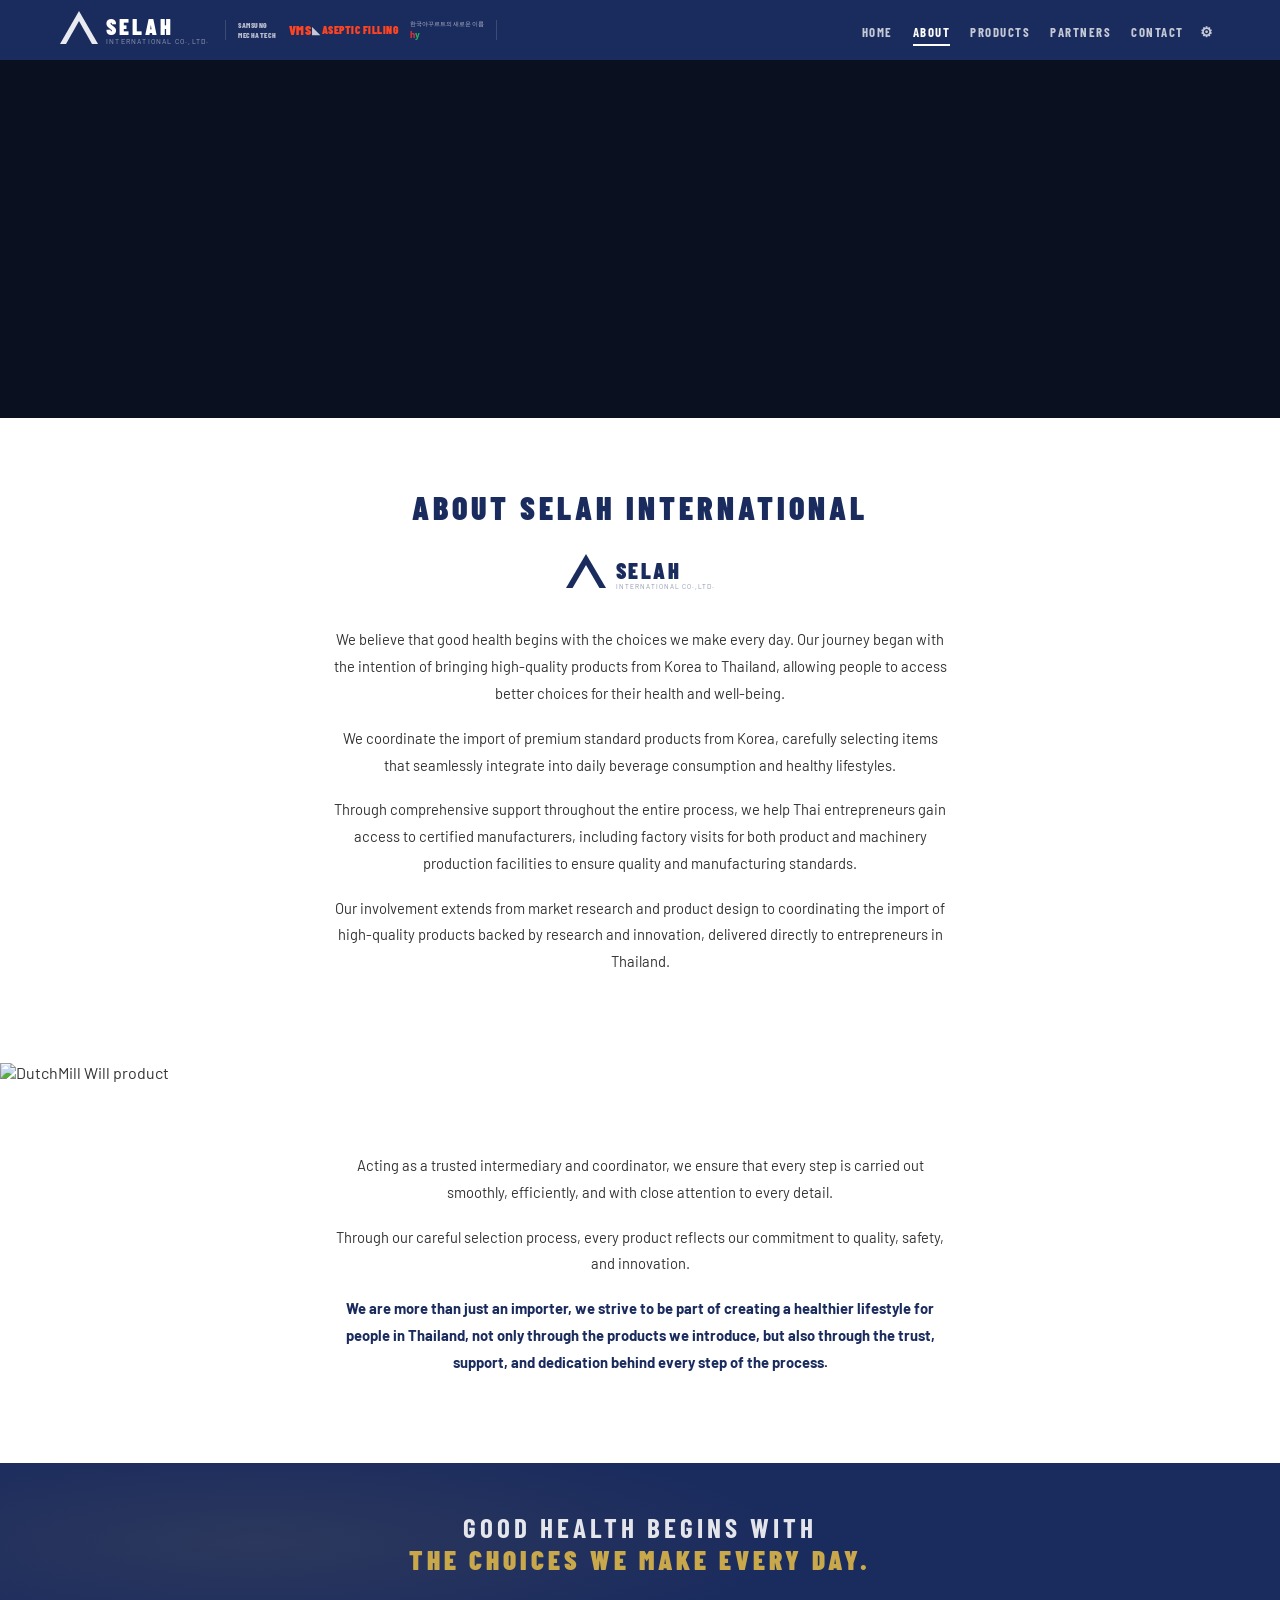
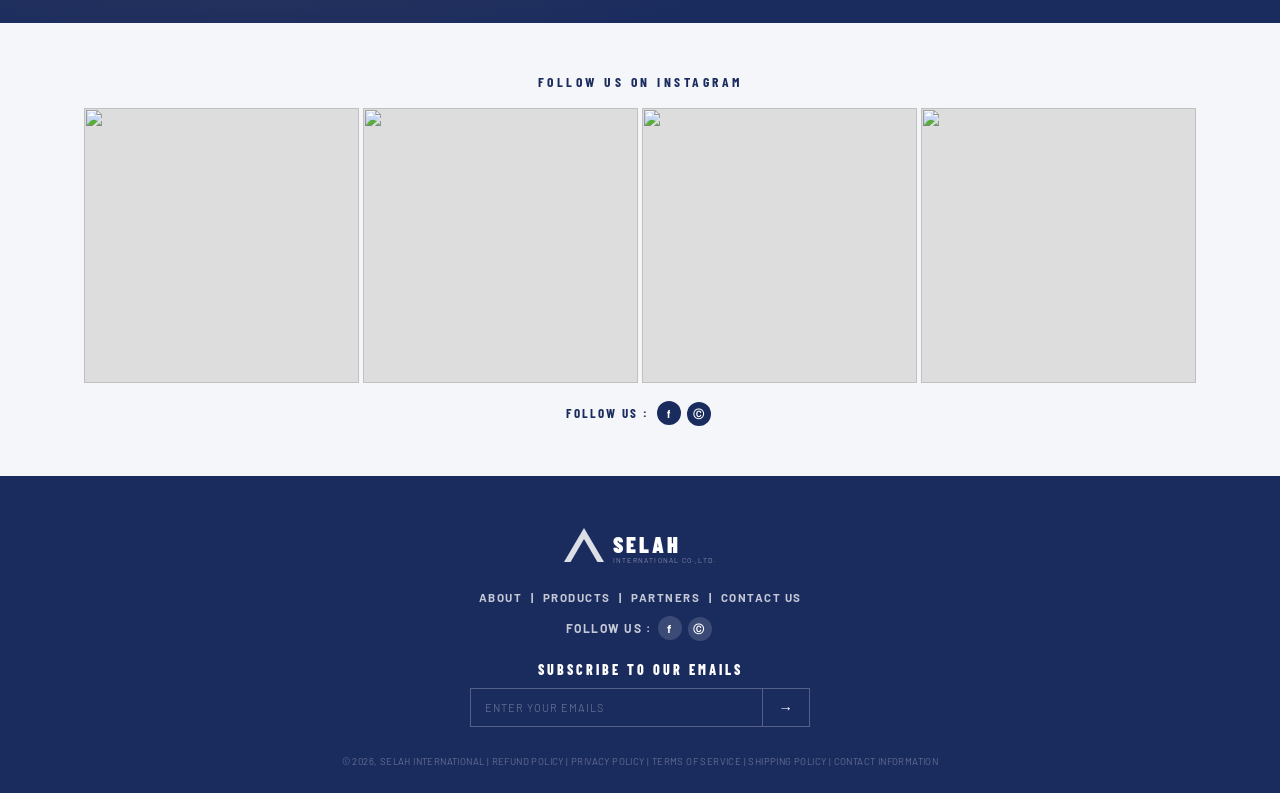
==== about.html @ b57c9bf7 "Initial commit: Selah International website with admin CMS - All pages use placehold.co mockup image" ====
<!DOCTYPE html>
<html lang="en">
<head>
  <meta charset="UTF-8">
  <meta name="viewport" content="width=device-width, initial-scale=1.0">
  <title>ABOUT — SELAH INTERNATIONAL</title>
  <link rel="stylesheet" href="css/style.css">
</head>
<body>

<nav class="navbar" id="navbar">
  <div class="nav-wrap">
    <a class="brand" href="index.html">
      <div class="brand-logo"></div>
      <div class="brand-text"><span class="brand-name">SELAH</span><span class="brand-sub">INTERNATIONAL CO.,LTD.</span></div>
    </a>
    <div class="nav-partners">
      <div class="nav-p"><span class="np-samsung">SAMSUNG<br>MECHATECH</span></div>
      <div class="nav-p"><span class="np-vms">VMS<span> &#9699;</span><small>ASEPTIC FILLING</small></span></div>
      <div class="nav-p"><span class="np-hy">&#54620;&#44397;&#50556;&#44984;&#47476;&#53944;&#51032; &#49352;&#47196;&#50868; &#51060;&#47492;<br><b style="color:#e63030">h</b><b style="color:#27ae60">y</b></span></div>
    </div>
    <ul class="nav-links">
      <li><a href="index.html">HOME</a></li>
      <li><a href="about.html" class="active">ABOUT</a></li>
      <li><a href="products.html">PRODUCTS</a></li>
      <li><a href="partners.html">PARTNERS</a></li>
      <li><a href="contact.html">CONTACT</a></li>
      <li><a href="admin.html" class="nav-globe" title="Admin">&#9881;</a></li>
    </ul>
    <button class="hamburger" id="ham" aria-label="Menu"><span></span><span></span><span></span></button>
  </div>
</nav>
<nav class="mob-nav" id="mobNav">
  <a href="index.html">HOME</a><a href="about.html" class="active">ABOUT</a>
  <a href="products.html">PRODUCTS</a><a href="partners.html">PARTNERS</a><a href="contact.html">CONTACT</a>
  <a href="admin.html">ADMIN</a>
</nav>

<!-- HERO -->
<section class="page-hero">
  <div class="page-hero-bg" data-cms-bg="about-hero" style="background-image:url('https://placehold.co/1920x400/1a2b5e/ffffff?text=About+Hero')"></div>
</section>

<!-- ABOUT CONTENT -->
<section class="sec">
  <div class="wrap-sm">
    <h2 class="about-title" data-anim="up" data-cms="about-title">ABOUT SELAH INTERNATIONAL</h2>
    <div class="about-logo-center" data-anim="up">
      <div class="about-logo-mark"></div>
      <div class="about-logo-texts">
        <div class="al-name">SELAH</div>
        <div class="al-sub">INTERNATIONAL CO.,LTD.</div>
      </div>
    </div>
    <p class="body-para" data-anim="up" data-cms="about-p1">We believe that good health begins with the choices we make every day. Our journey began with the intention of bringing high-quality products from Korea to Thailand, allowing people to access better choices for their health and well-being.</p>
    <p class="body-para" data-anim="up" data-cms="about-p2">We coordinate the import of premium standard products from Korea, carefully selecting items that seamlessly integrate into daily beverage consumption and healthy lifestyles.</p>
    <p class="body-para" data-anim="up" data-cms="about-p3">Through comprehensive support throughout the entire process, we help Thai entrepreneurs gain access to certified manufacturers, including factory visits for both product and machinery production facilities to ensure quality and manufacturing standards.</p>
    <p class="body-para" data-anim="up" data-cms="about-p4">Our involvement extends from market research and product design to coordinating the import of high-quality products backed by research and innovation, delivered directly to entrepreneurs in Thailand.</p>
  </div>
</section>

<!-- FULL-WIDTH PRODUCT PHOTO -->
<div class="about-photo" data-anim="fade">
  <img data-cms-img="about-product-photo" src="https://placehold.co/1920x400/e8e8e8/999999?text=Product+Photo" alt="DutchMill Will product" loading="lazy">
</div>

<!-- SECOND TEXT BLOCK -->
<section class="sec">
  <div class="wrap-sm">
    <p class="body-para" data-anim="up" data-cms="about-p5">Acting as a trusted intermediary and coordinator, we ensure that every step is carried out smoothly, efficiently, and with close attention to every detail.</p>
    <p class="body-para" data-anim="up" data-cms="about-p6">Through our careful selection process, every product reflects our commitment to quality, safety, and innovation.</p>
    <p class="body-para bold" data-anim="up" data-cms="about-p7">We are more than just an importer, we strive to be part of creating a healthier lifestyle for people in Thailand, not only through the products we introduce, but also through the trust, support, and dedication behind every step of the process.</p>
  </div>
</section>

<!-- BANNER -->
<div class="banner">
  <p class="banner-l1" data-anim="fade" data-cms="about-banner-l1">GOOD HEALTH BEGINS WITH</p>
  <p class="banner-l2" data-anim="fade" data-cms="about-banner-l2">THE CHOICES WE MAKE EVERY DAY.</p>
</div>

<!-- INSTAGRAM -->
<div class="ig-sec sec-sm">
  <div class="wrap">
    <p class="ig-label" data-anim="up">FOLLOW US ON INSTAGRAM</p>
    <div class="ig-grid" data-stagger>
      <div class="ig-tile" data-anim="up"><img data-cms-img="about-ig-1" src="https://placehold.co/300x300/e8e8e8/999999?text=IG+1" alt="" loading="lazy"></div>
      <div class="ig-tile" data-anim="up"><img data-cms-img="about-ig-2" src="https://placehold.co/300x300/e0e0e0/999999?text=IG+2" alt="" loading="lazy"></div>
      <div class="ig-tile" data-anim="up"><img data-cms-img="about-ig-3" src="https://placehold.co/300x300/d8d8d8/999999?text=IG+3" alt="" loading="lazy"></div>
      <div class="ig-tile" data-anim="up"><img data-cms-img="about-ig-4" src="https://placehold.co/300x300/d0d0d0/999999?text=IG+4" alt="" loading="lazy"></div>
    </div>
    <p class="ig-follow" data-anim="fade">FOLLOW US : <a href="#">f</a><a href="#">&#9400;</a></p>
  </div>
</div>

<footer class="footer">
  <div class="footer-in">
    <div class="foot-logo"><div class="foot-logo-mark"></div><div class="foot-logo-text"><div class="foot-logo-name">SELAH</div><div class="foot-logo-sub">INTERNATIONAL CO.,LTD.</div></div></div>
    <nav class="foot-nav"><a href="about.html">ABOUT</a> | <a href="products.html">PRODUCTS</a> | <a href="partners.html">PARTNERS</a> | <a href="contact.html">CONTACT US</a></nav>
    <p class="foot-follow">FOLLOW US : <a href="#" class="foot-social">f</a><a href="#" class="foot-social">&#9400;</a></p>
    <p class="foot-sub-title">SUBSCRIBE TO OUR EMAILS</p>
    <div class="foot-sub-form"><input type="email" placeholder="ENTER YOUR EMAILS"><button>&#8594;</button></div>
    <p class="foot-copy" data-cms="footer-copy">&copy; 2026, SELAH INTERNATIONAL | REFUND POLICY | PRIVACY POLICY | TERMS OF SERVICE | SHIPPING POLICY | CONTACT INFORMATION</p>
  </div>
</footer>

<script src="js/main.js"></script>
<script src="js/cms.js"></script>
</body>
</html>
---- css/style.css ----
/* ============================================================
   SELAH INTERNATIONAL — MASTER STYLESHEET v3
   Pixel-perfect match to design mockup
   Navy #1a2b5e · White #fff · Gold #c9a84c
   Font: Barlow + Barlow Condensed
   ============================================================ */

@import url('https://fonts.googleapis.com/css2?family=Barlow:ital,wght@0,300;0,400;0,600;0,700;0,800;1,400&family=Barlow+Condensed:wght@500;600;700;800;900&display=swap');

*, *::before, *::after { box-sizing: border-box; margin: 0; padding: 0; }

:root {
  --navy:       #1a2b5e;
  --navy-dark:  #0e1a3a;
  --navy-mid:   #223070;
  --white:      #ffffff;
  --gold:       #c9a84c;
  --red:        #e63030;
  --green:      #27ae60;
  --body-text:  #333333;
  --mid-gray:   #666666;
  --light-gray: #f5f6f9;
  --border:     #1a2b5e;
  --ease:       cubic-bezier(0.25, 0.46, 0.45, 0.94);
}

html { scroll-behavior: smooth; }
body { font-family: 'Barlow', sans-serif; color: var(--body-text); background: #fff; overflow-x: hidden; }
a { text-decoration: none; color: inherit; }
img { display: block; max-width: 100%; }
button { cursor: pointer; font-family: inherit; }

/* ============================================================
   SCROLL REVEAL ANIMATIONS
   ============================================================ */
[data-anim] {
  opacity: 0;
  transition: opacity 0.7s var(--ease), transform 0.7s var(--ease);
}
[data-anim="up"]    { transform: translateY(40px); }
[data-anim="left"]  { transform: translateX(-50px); }
[data-anim="right"] { transform: translateX(50px); }
[data-anim="scale"] { transform: scale(0.9); }
[data-anim="fade"]  { transform: none; }

[data-anim].in {
  opacity: 1;
  transform: none !important;
}

/* Stagger children */
[data-stagger] > [data-anim]:nth-child(1) { transition-delay: 0.00s; }
[data-stagger] > [data-anim]:nth-child(2) { transition-delay: 0.12s; }
[data-stagger] > [data-anim]:nth-child(3) { transition-delay: 0.24s; }
[data-stagger] > [data-anim]:nth-child(4) { transition-delay: 0.36s; }

/* ============================================================
   NAVBAR
   ============================================================ */
.navbar {
  background: var(--navy);
  position: sticky;
  top: 0;
  z-index: 9000;
  width: 100%;
  transition: box-shadow 0.3s;
}
.navbar.shadow { box-shadow: 0 2px 20px rgba(0,0,0,0.4); }

.nav-wrap {
  max-width: 1200px;
  margin: 0 auto;
  padding: 0 20px;
  height: 60px;
  display: flex;
  align-items: center;
  gap: 16px;
}

/* Brand */
.brand { display: flex; align-items: center; gap: 8px; flex-shrink: 0; }
.brand-logo {
  width: 38px; height: 38px;
  position: relative; flex-shrink: 0;
}
.brand-logo::before {
  content: '';
  position: absolute;
  left: 50%; top: 0;
  transform: translateX(-50%);
  width: 0; height: 0;
  border-left: 19px solid transparent;
  border-right: 19px solid transparent;
  border-bottom: 33px solid rgba(255,255,255,0.9);
}
.brand-logo::after {
  content: '';
  position: absolute;
  left: 50%; top: 10px;
  transform: translateX(-50%);
  width: 0; height: 0;
  border-left: 13px solid transparent;
  border-right: 13px solid transparent;
  border-bottom: 23px solid var(--navy);
}
.brand-text { display: flex; flex-direction: column; line-height: 1; }
.brand-name {
  font-family: 'Barlow Condensed', sans-serif;
  font-size: 1.4rem; font-weight: 900;
  letter-spacing: 3px; color: #fff;
}
.brand-sub {
  font-size: 0.45rem; letter-spacing: 1.2px;
  color: rgba(255,255,255,0.55);
  text-transform: uppercase;
  margin-top: 1px;
}

/* Partner micro-logos in nav */
.nav-partners {
  display: flex;
  align-items: center;
  gap: 12px;
  padding: 0 12px;
  border-left: 1px solid rgba(255,255,255,0.15);
  border-right: 1px solid rgba(255,255,255,0.15);
  flex-shrink: 0;
}
.nav-p { display: flex; align-items: center; }
.nav-p img { height: 28px; object-fit: contain; filter: brightness(0) invert(1); opacity: 0.75; }
/* Text fallbacks */
.np-samsung {
  font-family: 'Barlow Condensed', sans-serif;
  font-size: 0.48rem; font-weight: 800;
  color: rgba(255,255,255,0.7);
  letter-spacing: 0.5px; line-height: 1.3;
}
.np-vms {
  font-family: 'Barlow Condensed', sans-serif;
  font-size: 0.85rem; font-weight: 900;
  color: #ff4422; letter-spacing: 0.5px;
  display: flex; align-items: center; gap: 1px;
}
.np-vms span { color: rgba(255,255,255,0.75); font-size: 0.65rem; }
.np-hy { font-size: 0.38rem; color: rgba(255,255,255,0.65); line-height: 1.3; }
.np-hy b { font-size: 0.6rem; }

/* Nav links */
.nav-links {
  list-style: none;
  display: flex;
  align-items: center;
  gap: 0;
  margin-left: auto;
}
.nav-links a {
  font-family: 'Barlow Condensed', sans-serif;
  font-size: 0.8rem; font-weight: 700;
  letter-spacing: 1.5px;
  color: rgba(255,255,255,0.75);
  padding: 6px 10px;
  text-transform: uppercase;
  position: relative;
  transition: color 0.2s;
}
.nav-links a::after {
  content: '';
  position: absolute; bottom: 0; left: 10px; right: 10px;
  height: 2px; background: #fff;
  transform: scaleX(0);
  transition: transform 0.25s var(--ease);
}
.nav-links a:hover,
.nav-links a.active { color: #fff; }
.nav-links a:hover::after,
.nav-links a.active::after { transform: scaleX(1); }
.nav-globe { font-size: 0.9rem !important; padding: 6px 6px !important; }

/* Hamburger */
.hamburger {
  display: none; background: none; border: none;
  flex-direction: column; gap: 5px;
  padding: 6px; margin-left: auto;
}
.hamburger span {
  display: block; width: 22px; height: 2px;
  background: #fff; border-radius: 1px;
  transition: transform 0.3s, opacity 0.3s;
}
.hamburger.open span:nth-child(1) { transform: translateY(7px) rotate(45deg); }
.hamburger.open span:nth-child(2) { opacity: 0; }
.hamburger.open span:nth-child(3) { transform: translateY(-7px) rotate(-45deg); }

/* Mobile drawer */
.mob-nav {
  position: fixed; top: 60px; left: 0; right: 0; bottom: 0;
  background: var(--navy-dark);
  z-index: 8999;
  display: none;
  flex-direction: column;
  padding: 28px 28px;
  gap: 0;
  transform: translateX(100%);
  transition: transform 0.35s var(--ease);
}
.mob-nav.open { transform: none; }
.mob-nav a {
  font-family: 'Barlow Condensed', sans-serif;
  font-size: 1.8rem; font-weight: 800;
  letter-spacing: 3px; color: rgba(255,255,255,0.75);
  padding: 14px 0;
  border-bottom: 1px solid rgba(255,255,255,0.08);
  transition: color 0.2s, padding-left 0.2s;
}
.mob-nav a:hover, .mob-nav a.active { color: #fff; padding-left: 10px; }

/* ============================================================
   HERO SLIDER
   ============================================================ */
.hero {
  position: relative;
  height: clamp(280px, 48vw, 520px);
  overflow: hidden;
  background: var(--navy-dark);
}
.slide {
  position: absolute; inset: 0;
  opacity: 0;
  transition: opacity 0.9s ease;
}
.slide.on { opacity: 1; }
.slide-bg {
  width: 100%; height: 100%;
  background-size: cover; background-position: center;
  transform: scale(1.06);
  transition: transform 6s linear;
}
.slide.on .slide-bg { transform: scale(1); }
.slide-shade {
  position: absolute; inset: 0;
  background: rgba(15, 26, 58, 0.3);
}
/* Dots */
.hero-dots {
  position: absolute; bottom: 14px; left: 50%;
  transform: translateX(-50%);
  display: flex; gap: 6px; z-index: 5;
}
.hdot {
  width: 30px; height: 3px; border-radius: 2px;
  background: rgba(255,255,255,0.4);
  cursor: pointer;
  transition: all 0.3s;
}
.hdot.on { background: #fff; width: 46px; }

/* ============================================================
   COMMON SECTIONS
   ============================================================ */
.wrap { max-width: 1160px; margin: 0 auto; padding: 0 24px; }
.wrap-sm { max-width: 760px; margin: 0 auto; padding: 0 24px; }
.wrap-md { max-width: 940px; margin: 0 auto; padding: 0 24px; }

.sec { padding: 70px 0; }
.sec-sm { padding: 50px 0; }

.sec-title {
  font-family: 'Barlow Condensed', sans-serif;
  font-size: clamp(1.65rem, 3vw, 2.1rem);
  font-weight: 900;
  letter-spacing: 4px;
  color: var(--navy);
  text-align: center;
  margin-bottom: 38px;
  text-transform: uppercase;
}

/* ============================================================
   HOME: INTRO GRID
   ============================================================ */
.intro-grid {
  display: grid;
  grid-template-columns: 1fr 1fr;
  overflow: hidden;
  box-shadow: 0 8px 40px rgba(26,43,94,0.15);
}
.intro-photo {
  overflow: hidden; position: relative;
  min-height: 300px;
}
.intro-photo img {
  width: 100%; height: 100%;
  object-fit: cover;
  transition: transform 7s linear;
}
.intro-photo:hover img { transform: scale(1.04); }

.intro-card {
  background: var(--navy);
  padding: 50px 44px;
  display: flex; flex-direction: column;
  justify-content: center; gap: 16px;
}
.intro-card-logo {
  display: flex; align-items: center; gap: 9px;
  margin-bottom: 4px;
}
.card-logo-mark {
  width: 34px; height: 34px; position: relative; flex-shrink: 0;
}
.card-logo-mark::before {
  content: ''; position: absolute; left: 50%; top: 0;
  transform: translateX(-50%);
  width: 0; height: 0;
  border-left: 17px solid transparent;
  border-right: 17px solid transparent;
  border-bottom: 29px solid rgba(255,255,255,0.88);
}
.card-logo-mark::after {
  content: ''; position: absolute; left: 50%; top: 9px;
  transform: translateX(-50%);
  width: 0; height: 0;
  border-left: 12px solid transparent;
  border-right: 12px solid transparent;
  border-bottom: 21px solid var(--navy);
}
.card-logo-texts { display: flex; flex-direction: column; line-height: 1; }
.card-logo-name {
  font-family: 'Barlow Condensed', sans-serif;
  font-size: 1.3rem; font-weight: 900;
  letter-spacing: 2px; color: #fff;
}
.card-logo-sub {
  font-size: 0.42rem; letter-spacing: 1px;
  color: rgba(255,255,255,0.5); margin-top: 1px;
}
.intro-tagline {
  font-family: 'Barlow Condensed', sans-serif;
  font-size: 1.05rem; font-weight: 700;
  color: var(--gold); letter-spacing: 0.5px;
  line-height: 1.45;
}
.intro-body {
  font-size: 0.87rem;
  color: rgba(255,255,255,0.85);
  line-height: 1.78;
}

/* ============================================================
   HOME: EXCLUSIVE PARTNERS STRIP
   ============================================================ */
.ep-strip {
  border-top: 1px solid rgba(26,43,94,0.12);
  border-bottom: 1px solid rgba(26,43,94,0.12);
}
.ep-row {
  display: flex;
  align-items: center;
  justify-content: center;
  gap: 52px;
  flex-wrap: wrap;
  padding: 40px 24px;
}
.ep-item {
  display: flex; align-items: center;
  transition: transform 0.3s var(--ease);
}
.ep-item:hover { transform: translateY(-3px); }
.ep-item img { max-height: 40px; object-fit: contain; }
/* text fallbacks */
.ep-txt-samsung {
  font-family: 'Barlow Condensed', sans-serif;
  font-size: 0.72rem; font-weight: 800;
  color: var(--navy); letter-spacing: 1px; line-height: 1.2;
  display: flex; align-items: center; gap: 8px;
}
.ep-txt-samsung .sm-icon {
  width: 32px; height: 32px; border-radius: 4px;
  background: linear-gradient(135deg,#e03,#36f,#e03);
  display: flex; align-items: center; justify-content: center;
  color: #fff; font-size: 1rem;
}
.ep-txt-vms {
  font-family: 'Barlow Condensed', sans-serif;
  font-size: 1.5rem; font-weight: 900;
  color: #cc1100; letter-spacing: 1px;
  display: flex; align-items: center; gap: 2px;
}
.ep-txt-vms small {
  font-size: 0.55rem; letter-spacing: 3px;
  color: var(--navy); font-weight: 700;
  display: block; margin-top: 2px; line-height: 1;
}
.ep-txt-vms .vt { color: var(--navy); font-size: 1.1rem; }
.ep-txt-hy {
  font-size: 0.44rem; color: #777; line-height: 1.4;
  display: flex; align-items: center; gap: 4px;
}
.ep-txt-hy b { font-size: 0.75rem; }

/* ============================================================
   HOME: PRODUCTS GRID
   ============================================================ */
.products-grid {
  display: grid;
  grid-template-columns: repeat(3, 1fr);
  gap: 0;
}
.prod-card {
  position: relative; overflow: hidden;
  cursor: pointer;
}
.prod-card-img {
  width: 100%;
  padding-bottom: 88%;
  background-size: cover;
  background-position: center;
  transition: transform 0.6s var(--ease);
}
.prod-card:hover .prod-card-img { transform: scale(1.06); }
.prod-label {
  text-align: center;
  font-family: 'Barlow Condensed', sans-serif;
  font-size: 0.82rem; font-weight: 700;
  letter-spacing: 2.5px;
  color: var(--navy);
  padding: 12px 8px 0;
  text-transform: uppercase;
}

/* ============================================================
   BANNER QUOTE
   ============================================================ */
.banner {
  background: var(--navy);
  padding: 48px 24px;
  text-align: center;
  position: relative; overflow: hidden;
}
.banner::before {
  content: '';
  position: absolute; inset: 0;
  background: radial-gradient(ellipse 60% 100% at 20% 50%, rgba(201,168,76,0.1) 0%, transparent 70%);
}
.banner-l1 {
  font-family: 'Barlow Condensed', sans-serif;
  font-size: clamp(1.2rem, 2.8vw, 1.7rem);
  font-weight: 700; letter-spacing: 4px;
  color: rgba(255,255,255,0.88);
  position: relative;
}
.banner-l2 {
  font-family: 'Barlow Condensed', sans-serif;
  font-size: clamp(1.2rem, 2.8vw, 1.7rem);
  font-weight: 900; letter-spacing: 4px;
  color: var(--gold);
  position: relative;
}

/* ============================================================
   WHERE TO BUY
   ============================================================ */
.retail-row {
  display: flex; justify-content: center;
  align-items: center; gap: 24px; flex-wrap: wrap;
}
.retail-circle {
  width: 118px; height: 118px;
  border-radius: 50%; overflow: hidden;
  box-shadow: 0 4px 16px rgba(0,0,0,0.14);
  transition: transform 0.35s var(--ease), box-shadow 0.35s;
  cursor: pointer;
}
.retail-circle:hover {
  transform: translateY(-6px) scale(1.05);
  box-shadow: 0 14px 32px rgba(0,0,0,0.2);
}
.retail-circle img { width: 100%; height: 100%; object-fit: cover; }

/* ============================================================
   INSTAGRAM SECTION
   ============================================================ */
.ig-sec { background: var(--light-gray); }
.ig-label {
  font-family: 'Barlow Condensed', sans-serif;
  font-size: 0.85rem; font-weight: 700;
  letter-spacing: 3.5px; color: var(--navy);
  text-align: center; margin-bottom: 18px;
}
.ig-grid {
  display: grid;
  grid-template-columns: repeat(4,1fr);
  gap: 4px; margin-bottom: 18px;
}
.ig-tile { aspect-ratio: 1; overflow: hidden; position: relative; background: #ddd; }
.ig-tile img { width: 100%; height: 100%; object-fit: cover; transition: transform 0.45s var(--ease); }
.ig-tile:hover img { transform: scale(1.09); }
.ig-tile::after {
  content: ''; position: absolute; inset: 0;
  background: rgba(26,43,94,0);
  transition: background 0.3s;
}
.ig-tile:hover::after { background: rgba(26,43,94,0.18); }

.ig-follow {
  text-align: center;
  font-family: 'Barlow Condensed', sans-serif;
  font-size: 0.82rem; font-weight: 700;
  letter-spacing: 2px; color: var(--navy);
}
.ig-follow a {
  display: inline-flex; align-items: center; justify-content: center;
  width: 24px; height: 24px;
  background: var(--navy); color: #fff;
  border-radius: 50%; font-size: 0.7rem;
  margin: 0 3px;
  transition: transform 0.2s, background 0.2s;
}
.ig-follow a:hover { transform: scale(1.15); background: var(--navy-mid); }

/* ============================================================
   FOOTER
   ============================================================ */
.footer {
  background: var(--navy);
  padding: 52px 24px 22px;
}
.footer-in {
  max-width: 640px; margin: 0 auto; text-align: center;
}
.foot-logo {
  display: flex; align-items: center; justify-content: center;
  gap: 9px; margin-bottom: 22px;
}
.foot-logo-mark {
  width: 40px; height: 40px; position: relative; flex-shrink: 0;
}
.foot-logo-mark::before {
  content: ''; position: absolute; left: 50%; top: 0;
  transform: translateX(-50%);
  width: 0; height: 0;
  border-left: 20px solid transparent;
  border-right: 20px solid transparent;
  border-bottom: 34px solid rgba(255,255,255,0.85);
}
.foot-logo-mark::after {
  content: ''; position: absolute; left: 50%; top: 11px;
  transform: translateX(-50%);
  width: 0; height: 0;
  border-left: 14px solid transparent;
  border-right: 14px solid transparent;
  border-bottom: 24px solid var(--navy);
}
.foot-logo-text { text-align: left; }
.foot-logo-name {
  font-family: 'Barlow Condensed', sans-serif;
  font-size: 1.4rem; font-weight: 900;
  letter-spacing: 3px; color: #fff; line-height: 1;
}
.foot-logo-sub {
  font-size: 0.44rem; letter-spacing: 1.2px;
  color: rgba(255,255,255,0.45);
}
.foot-nav {
  font-size: 0.72rem; font-weight: 700;
  letter-spacing: 1.5px;
  color: rgba(255,255,255,0.75);
  margin-bottom: 12px;
}
.foot-nav a { color: rgba(255,255,255,0.75); margin: 0 5px; transition: color 0.2s; }
.foot-nav a:hover { color: #fff; }
.foot-follow {
  font-size: 0.75rem; font-weight: 700;
  letter-spacing: 1.5px;
  color: rgba(255,255,255,0.75);
  margin-bottom: 20px;
}
.foot-social {
  display: inline-flex; align-items: center; justify-content: center;
  width: 24px; height: 24px; border-radius: 50%;
  background: rgba(255,255,255,0.15);
  color: #fff; font-size: 0.7rem; margin: 0 3px;
  transition: background 0.2s, transform 0.2s;
}
.foot-social:hover { background: rgba(255,255,255,0.28); transform: scale(1.12); }
.foot-sub-title {
  font-family: 'Barlow Condensed', sans-serif;
  font-size: 0.88rem; font-weight: 800;
  letter-spacing: 3px; color: #fff;
  margin-bottom: 10px;
}
.foot-sub-form {
  display: flex;
  border: 1.5px solid rgba(255,255,255,0.25);
  max-width: 340px; margin: 0 auto 26px;
  transition: border-color 0.25s;
}
.foot-sub-form:focus-within { border-color: rgba(255,255,255,0.55); }
.foot-sub-form input {
  flex: 1; background: none; border: none; outline: none;
  color: rgba(255,255,255,0.8);
  padding: 10px 14px;
  font-family: 'Barlow', sans-serif;
  font-size: 0.7rem; letter-spacing: 1px;
}
.foot-sub-form input::placeholder { color: rgba(255,255,255,0.3); font-size: 0.68rem; }
.foot-sub-form button {
  background: none; border: none;
  border-left: 1.5px solid rgba(255,255,255,0.25);
  color: #fff; padding: 10px 16px;
  font-size: 0.9rem;
  transition: background 0.2s;
}
.foot-sub-form button:hover { background: rgba(255,255,255,0.1); }
.foot-copy {
  font-size: 0.6rem; color: rgba(255,255,255,0.32);
  letter-spacing: 0.4px; line-height: 1.8;
}

/* ============================================================
   ABOUT PAGE
   ============================================================ */
.page-hero {
  height: clamp(220px, 28vw, 360px);
  overflow: hidden; position: relative;
  background: #0a1020;
}
.page-hero-bg {
  width: 100%; height: 100%;
  background-size: cover; background-position: center 35%;
  animation: heroZoom 9s ease-out forwards;
}
@keyframes heroZoom { from { transform: scale(1.06); } to { transform: scale(1); } }

/* About body text */
.about-title {
  font-family: 'Barlow Condensed', sans-serif;
  font-size: clamp(1.5rem, 3vw, 2rem);
  font-weight: 900; letter-spacing: 4px;
  color: var(--navy); text-align: center;
  margin-bottom: 28px;
}
.about-logo-center {
  display: flex; align-items: center; justify-content: center;
  gap: 10px; margin-bottom: 32px;
}
.about-logo-mark {
  width: 40px; height: 40px; position: relative;
}
.about-logo-mark::before {
  content: ''; position: absolute; left: 50%; top: 0;
  transform: translateX(-50%);
  width: 0; height: 0;
  border-left: 20px solid transparent;
  border-right: 20px solid transparent;
  border-bottom: 34px solid var(--navy);
}
.about-logo-mark::after {
  content: ''; position: absolute; left: 50%; top: 11px;
  transform: translateX(-50%);
  width: 0; height: 0;
  border-left: 14px solid transparent;
  border-right: 14px solid transparent;
  border-bottom: 24px solid #fff;
}
.about-logo-texts .al-name {
  font-family: 'Barlow Condensed', sans-serif;
  font-size: 1.4rem; font-weight: 900;
  letter-spacing: 2.5px; color: var(--navy); line-height: 1;
}
.about-logo-texts .al-sub {
  font-size: 0.42rem; letter-spacing: 1px;
  color: rgba(26,43,94,0.5);
}

.body-para {
  text-align: center;
  font-size: 0.92rem;
  line-height: 1.82;
  color: var(--body-text);
  max-width: 620px;
  margin: 0 auto 18px;
}
.body-para.bold { font-weight: 700; color: var(--navy); }

/* Full-width photo in about */
.about-photo {
  width: 100%;
  max-height: 400px;
  overflow: hidden;
}
.about-photo img { width: 100%; object-fit: cover; object-position: center; }

/* ============================================================
   SPECIAL EXCLUSIVE PARTNERS (about2 page)
   ============================================================ */
.sep-title {
  font-family: 'Barlow Condensed', sans-serif;
  font-size: clamp(1.5rem, 3vw, 2rem);
  font-weight: 900; letter-spacing: 4px;
  color: var(--navy); text-align: center;
  margin-bottom: 36px;
}
.partner-showcase {
  text-align: center;
  padding: 56px 24px;
  border-top: 1px solid rgba(26,43,94,0.1);
}
.ps-logo { margin: 0 auto 22px; display: flex; align-items: center; justify-content: center; }
.ps-logo img { max-height: 110px; max-width: 340px; object-fit: contain; }
.ps-name {
  font-family: 'Barlow Condensed', sans-serif;
  font-size: 1.05rem; font-weight: 800;
  letter-spacing: 3px; color: var(--navy);
  margin-bottom: 4px;
}
.ps-url {
  font-size: 0.75rem; font-weight: 700;
  letter-spacing: 2px; color: #666;
}

/* ============================================================
   PARTNERS PAGE
   ============================================================ */
.partner-block {
  text-align: center;
  padding: 60px 24px;
  border-top: 1px solid rgba(26,43,94,0.1);
  transition: background 0.3s;
}
.partner-block:first-of-type { border-top: none; }
.partner-block:hover { background: var(--light-gray); }

.pb-logo-wrap {
  margin: 0 auto 24px;
  display: flex; align-items: center; justify-content: center;
  min-height: 140px;
}
.pb-logo-wrap img {
  max-height: 145px; max-width: 300px;
  object-fit: contain;
  transition: transform 0.35s var(--ease);
}
.partner-block:hover .pb-logo-wrap img { transform: scale(1.04); }
.pb-name {
  font-family: 'Barlow Condensed', sans-serif;
  font-size: 1.1rem; font-weight: 800;
  letter-spacing: 3px; color: var(--navy);
  margin-bottom: 4px;
}
.pb-url {
  font-size: 0.75rem; font-weight: 700;
  letter-spacing: 2px; color: #666;
}

/* ============================================================
   PRODUCTS PAGE
   ============================================================ */
.prod-hero {
  height: clamp(260px, 40vw, 500px);
  overflow: hidden; position: relative;
  background: #1a0a00;
}
.prod-hero-bg {
  width: 100%; height: 100%;
  background-size: cover; background-position: center 25%;
  animation: heroZoom 9s ease-out forwards;
}
.prod-page-title {
  font-family: 'Barlow Condensed', sans-serif;
  font-size: clamp(1.5rem, 3vw, 2rem);
  font-weight: 900; letter-spacing: 4px;
  color: var(--navy); text-align: center;
  margin-bottom: 6px;
  border-bottom: 2.5px solid var(--navy);
  padding-bottom: 16px;
  max-width: 260px;
  margin-left: auto; margin-right: auto;
}
.prod-detail-grid {
  display: grid;
  grid-template-columns: 260px 1fr;
  gap: 56px; align-items: start;
}
.bottle-wrap {
  position: sticky; top: 80px;
  text-align: center;
}
.bottle-wrap img {
  max-height: 460px; object-fit: contain; margin: 0 auto;
  filter: drop-shadow(0 12px 30px rgba(0,0,0,0.18));
  transition: transform 0.45s var(--ease);
}
.bottle-wrap:hover img { transform: scale(1.03) translateY(-5px); }

.dm-will-logo { margin-bottom: 20px; }
.dm-will-logo img { max-height: 75px; object-fit: contain; }
/* text fallback */
.dm-brand-text .dm-blue { color: #1976d2; font-family: 'Barlow Condensed',sans-serif; font-size: 2rem; font-weight: 900; }
.dm-brand-text .dm-kr   { color: var(--gold); font-size: 1.6rem; font-weight: 700; }
.dm-brand-text .dm-will { display: block; color: var(--gold); font-family: 'Barlow Condensed',sans-serif; font-size: 1.4rem; font-weight: 900; letter-spacing: 3px; }

.prod-lead {
  color: var(--navy); font-weight: 700;
  font-size: 0.97rem; line-height: 1.72;
  margin-bottom: 16px;
}
.prod-body { font-size: 0.87rem; color: #444; line-height: 1.85; }

/* ============================================================
   CONTACT PAGE
   ============================================================ */
.contact-info { text-align: center; margin-bottom: 44px; }
.ci-name-en {
  font-family: 'Barlow Condensed', sans-serif;
  font-size: 1.3rem; font-weight: 800;
  letter-spacing: 2.5px; color: var(--navy);
  margin-bottom: 7px;
}
.ci-addr-en {
  font-size: 0.85rem; letter-spacing: 1px;
  color: var(--navy); line-height: 1.85;
  margin-bottom: 22px;
}
.ci-name-th {
  font-size: 1.05rem; font-weight: 700;
  color: var(--navy); margin-bottom: 6px;
}
.ci-addr-th { font-size: 0.88rem; color: var(--navy); line-height: 1.85; margin-bottom: 22px; }
.ci-row { font-size: 0.88rem; letter-spacing: 1.5px; color: var(--navy); margin-bottom: 4px; }
.ci-row strong { font-size: 0.95rem; }

/* Form */
.cform { max-width: 580px; margin: 0 auto; }
.cform-row { margin-bottom: 12px; }
.cform-row.two { display: grid; grid-template-columns: 1fr 1fr; gap: 12px; }
.cform-row.center { text-align: center; margin-top: 20px; }

.cf {
  width: 100%; border: 1.5px solid var(--navy);
  padding: 14px 16px;
  font-family: 'Barlow', sans-serif;
  font-size: 0.82rem; letter-spacing: 1.5px;
  color: #333; background: transparent; outline: none;
  transition: box-shadow 0.2s, border-color 0.2s;
}
.cf::placeholder { color: #aaa; font-size: 0.78rem; }
.cf:focus { border-color: var(--navy-mid); box-shadow: 0 0 0 3px rgba(26,43,94,0.08); }
textarea.cf { resize: vertical; min-height: 155px; display: block; }

.submit-btn {
  background: var(--navy); color: #fff; border: none;
  padding: 14px 64px;
  font-family: 'Barlow Condensed', sans-serif;
  font-size: 1.05rem; font-weight: 800;
  letter-spacing: 4px; text-transform: uppercase;
  position: relative; overflow: hidden;
  transition: background 0.25s, transform 0.2s;
}
.submit-btn::after {
  content: ''; position: absolute;
  top: 0; left: -100%; width: 100%; height: 100%;
  background: linear-gradient(90deg, transparent 0%, rgba(255,255,255,0.12) 50%, transparent 100%);
  transition: left 0.45s;
}
.submit-btn:hover { background: var(--navy-mid); transform: translateY(-2px); }
.submit-btn:hover::after { left: 100%; }
.submit-btn:active { transform: translateY(0); }
.form-msg { text-align: center; margin-top: 16px; padding: 11px 18px; font-weight: 700; font-size: 0.84rem; }

/* ============================================================
   RESPONSIVE — TABLET 960px
   ============================================================ */
@media (max-width: 960px) {
  .nav-partners { display: none; }
  .intro-grid { grid-template-columns: 1fr; }
  .intro-photo { min-height: 260px; }
  .prod-detail-grid { grid-template-columns: 220px 1fr; gap: 36px; }
}

/* ============================================================
   RESPONSIVE — MOBILE 768px
   ============================================================ */
@media (max-width: 768px) {
  .nav-links { display: none; }
  .hamburger { display: flex; }
  .mob-nav { display: flex; }

  .products-grid { grid-template-columns: 1fr 1fr; }
  .ig-grid { grid-template-columns: 1fr 1fr; }
  .ep-row { gap: 28px; }
  .retail-circle { width: 92px; height: 92px; }
  .retail-row { gap: 16px; }
  .intro-card { padding: 36px 28px; }
  .sec { padding: 52px 0; }
  .cform-row.two { grid-template-columns: 1fr; }
  .prod-detail-grid { grid-template-columns: 1fr; }
  .bottle-wrap { position: static; }
}

/* ============================================================
   RESPONSIVE — SMALL 480px
   ============================================================ */
@media (max-width: 480px) {
  .products-grid { grid-template-columns: 1fr; }
  .retail-circle { width: 80px; height: 80px; }
  .sec-title { font-size: 1.45rem; letter-spacing: 2.5px; }
  .submit-btn { padding: 13px 44px; }
  .nav-wrap { padding: 0 14px; }
  .wrap, .wrap-sm, .wrap-md { padding: 0 16px; }
  .intro-card { padding: 28px 20px; }
  .banner-l1, .banner-l2 { letter-spacing: 2px; }
}
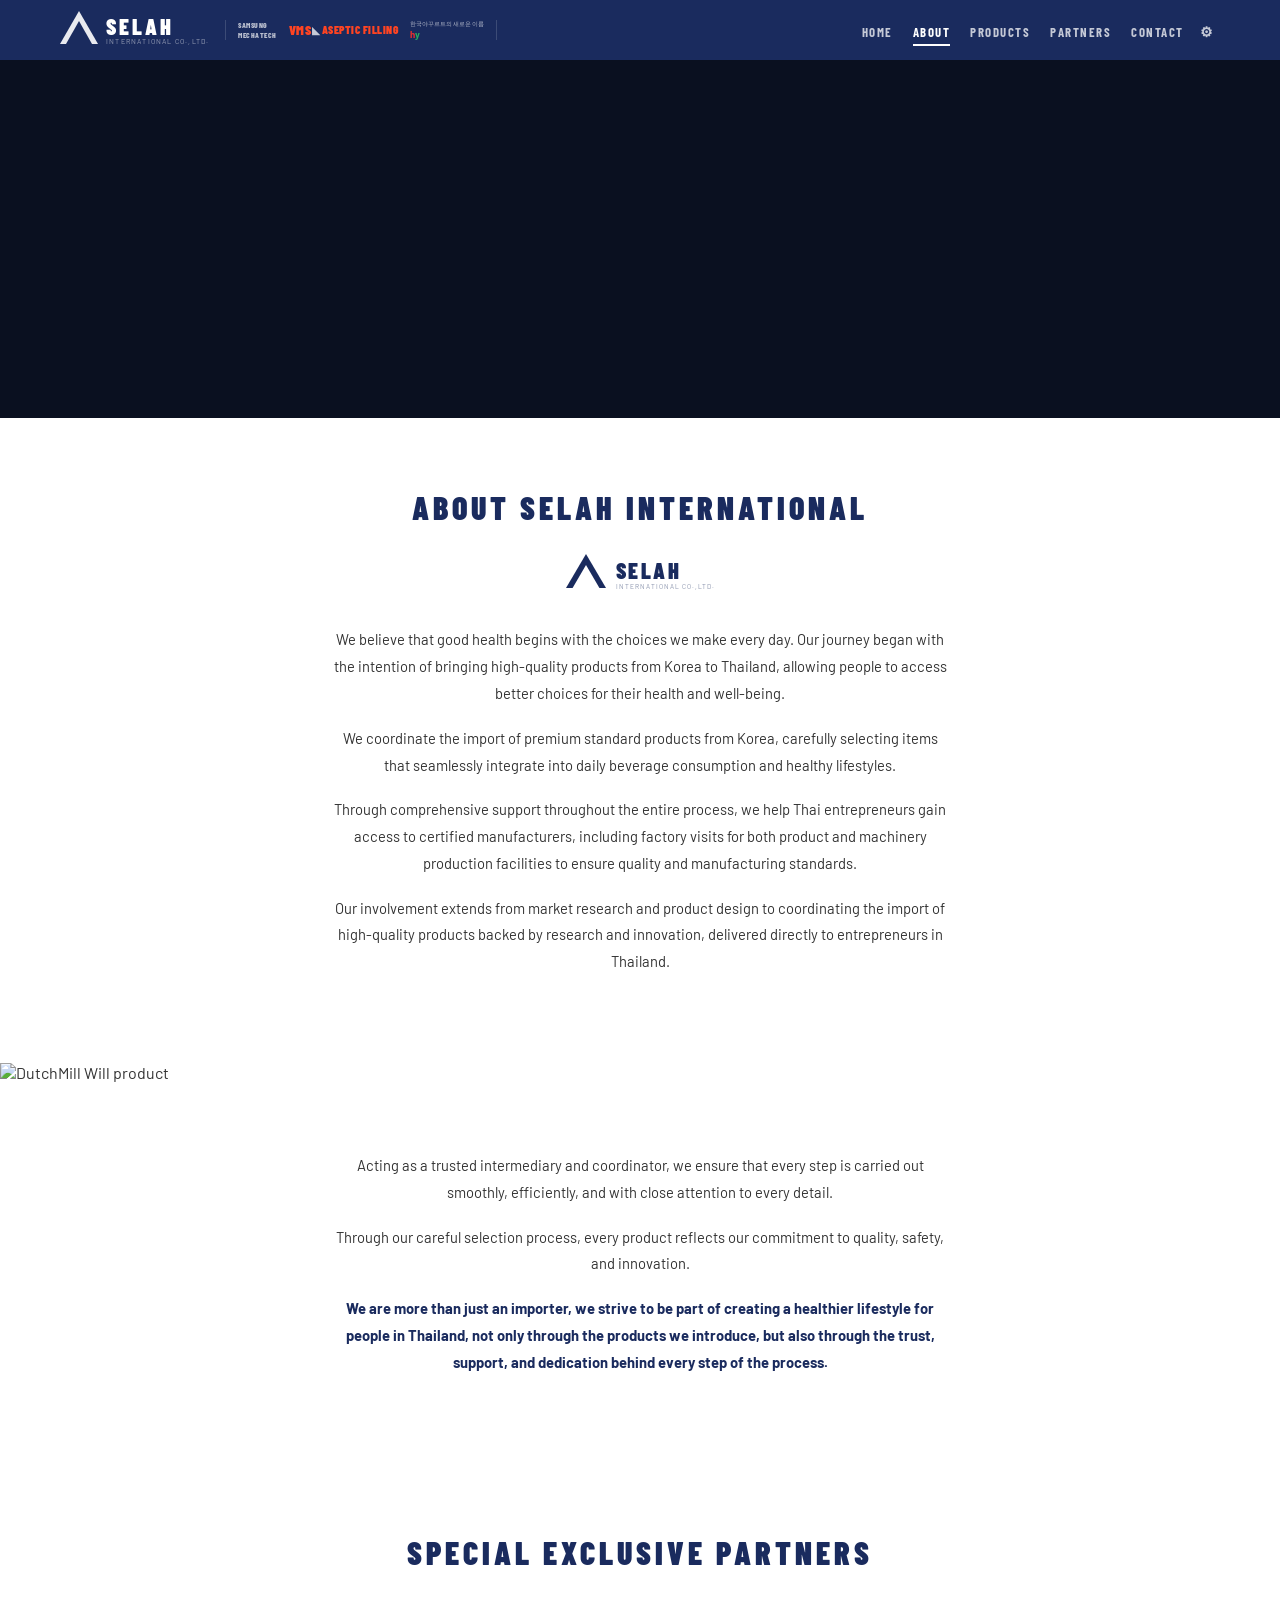
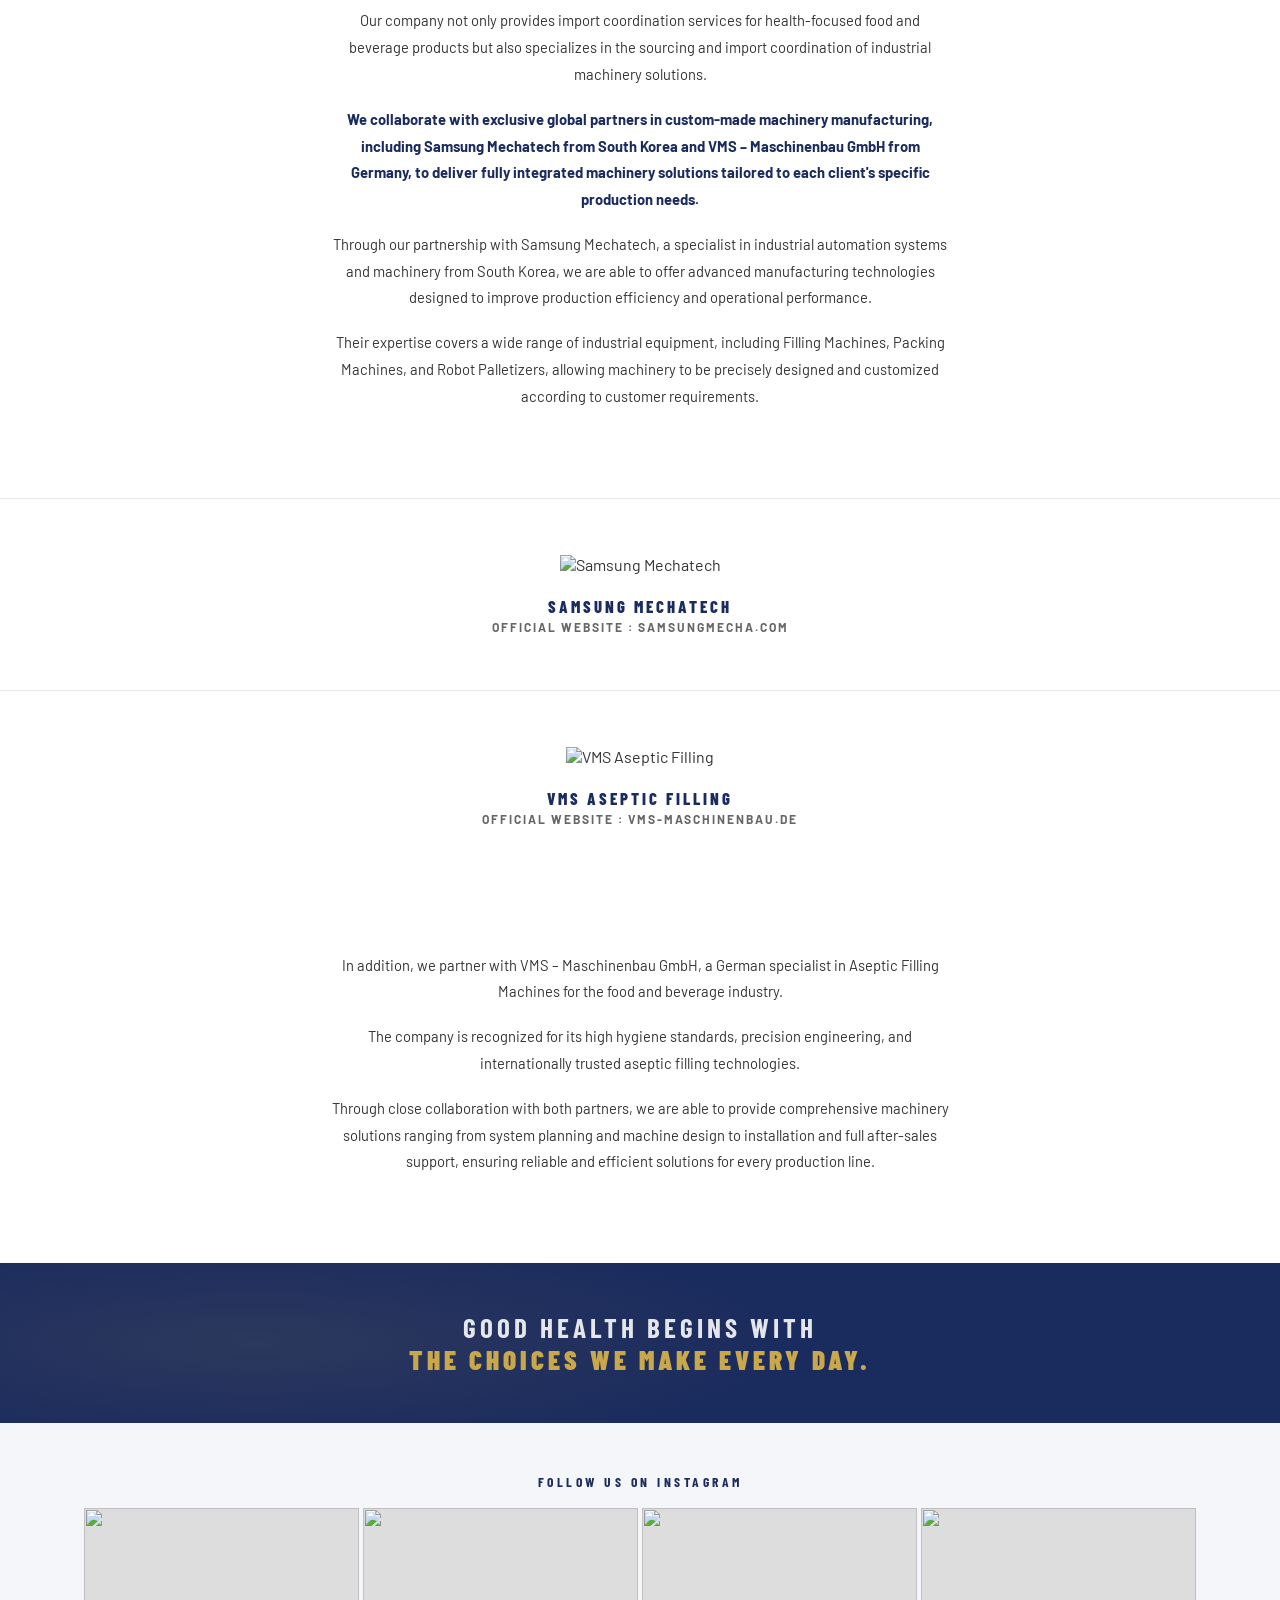
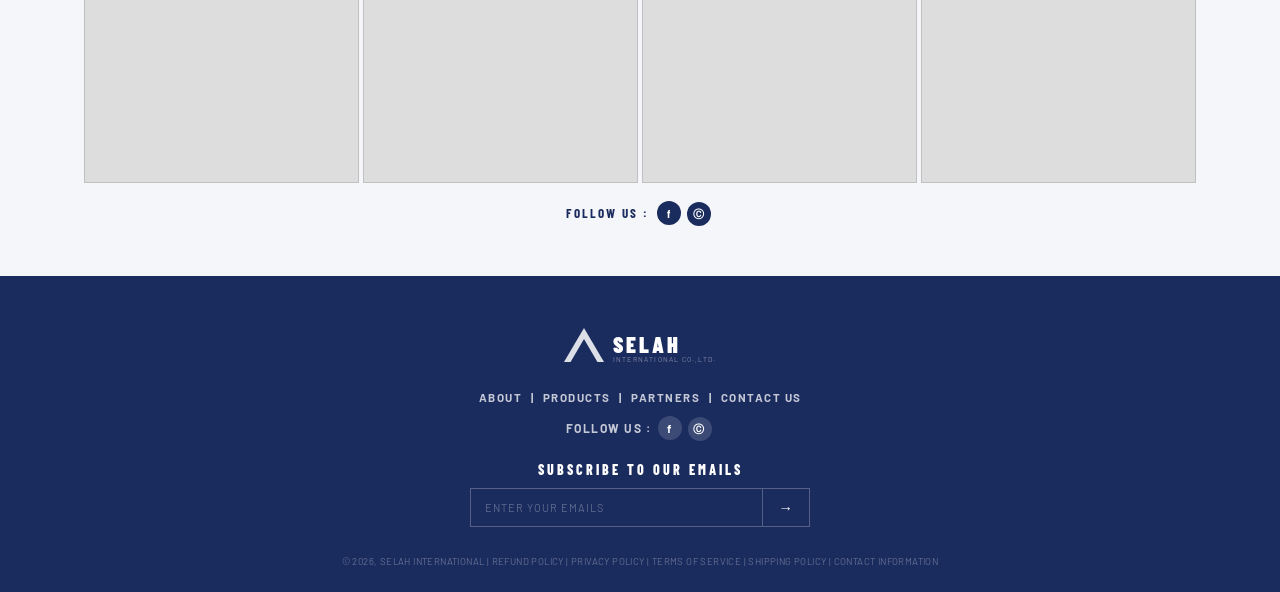
==== commit 49c507a9: "Merge about2.html into about.html as single page - Combined About + Special Exclusive Partners into " ====
--- a/about.html
+++ b/about.html
@@ -6,35 +6,9 @@
   <title>ABOUT — SELAH INTERNATIONAL</title>
   <link rel="stylesheet" href="css/style.css">
 </head>
-<body>
+<body data-page="about">
 
-<nav class="navbar" id="navbar">
-  <div class="nav-wrap">
-    <a class="brand" href="index.html">
-      <div class="brand-logo"></div>
-      <div class="brand-text"><span class="brand-name">SELAH</span><span class="brand-sub">INTERNATIONAL CO.,LTD.</span></div>
-    </a>
-    <div class="nav-partners">
-      <div class="nav-p"><span class="np-samsung">SAMSUNG<br>MECHATECH</span></div>
-      <div class="nav-p"><span class="np-vms">VMS<span> &#9699;</span><small>ASEPTIC FILLING</small></span></div>
-      <div class="nav-p"><span class="np-hy">&#54620;&#44397;&#50556;&#44984;&#47476;&#53944;&#51032; &#49352;&#47196;&#50868; &#51060;&#47492;<br><b style="color:#e63030">h</b><b style="color:#27ae60">y</b></span></div>
-    </div>
-    <ul class="nav-links">
-      <li><a href="index.html">HOME</a></li>
-      <li><a href="about.html" class="active">ABOUT</a></li>
-      <li><a href="products.html">PRODUCTS</a></li>
-      <li><a href="partners.html">PARTNERS</a></li>
-      <li><a href="contact.html">CONTACT</a></li>
-      <li><a href="admin.html" class="nav-globe" title="Admin">&#9881;</a></li>
-    </ul>
-    <button class="hamburger" id="ham" aria-label="Menu"><span></span><span></span><span></span></button>
-  </div>
-</nav>
-<nav class="mob-nav" id="mobNav">
-  <a href="index.html">HOME</a><a href="about.html" class="active">ABOUT</a>
-  <a href="products.html">PRODUCTS</a><a href="partners.html">PARTNERS</a><a href="contact.html">CONTACT</a>
-  <a href="admin.html">ADMIN</a>
-</nav>
+<div id="site-header"></div>
 
 <!-- HERO -->
 <section class="page-hero">
@@ -73,6 +47,44 @@
   </div>
 </section>
 
+<!-- SPECIAL EXCLUSIVE PARTNERS -->
+<section class="sec">
+  <div class="wrap-sm">
+    <h2 class="sep-title" data-anim="up" data-cms="sep-title">SPECIAL EXCLUSIVE PARTNERS</h2>
+    <p class="body-para" data-anim="up" data-cms="sep-p1">Our company not only provides import coordination services for health-focused food and beverage products but also specializes in the sourcing and import coordination of industrial machinery solutions.</p>
+    <p class="body-para bold" data-anim="up" data-cms="sep-p2">We collaborate with exclusive global partners in custom-made machinery manufacturing, including Samsung Mechatech from South Korea and VMS – Maschinenbau GmbH from Germany, to deliver fully integrated machinery solutions tailored to each client's specific production needs.</p>
+    <p class="body-para" data-anim="up" data-cms="sep-p3">Through our partnership with Samsung Mechatech, a specialist in industrial automation systems and machinery from South Korea, we are able to offer advanced manufacturing technologies designed to improve production efficiency and operational performance.</p>
+    <p class="body-para" data-anim="up" data-cms="sep-p4">Their expertise covers a wide range of industrial equipment, including Filling Machines, Packing Machines, and Robot Palletizers, allowing machinery to be precisely designed and customized according to customer requirements.</p>
+  </div>
+</section>
+
+<!-- SAMSUNG MECHATECH -->
+<div class="partner-showcase" data-anim="up">
+  <div class="ps-logo">
+    <img data-cms-img="sep-samsung-logo" src="https://placehold.co/380x130/e8e8e8/1a2b5e?text=Samsung+Mechatech" alt="Samsung Mechatech" style="max-height:130px;max-width:380px;object-fit:contain">
+  </div>
+  <p class="ps-name" data-cms="sep-samsung-name">SAMSUNG MECHATECH</p>
+  <p class="ps-url" data-cms="sep-samsung-url">OFFICIAL WEBSITE : SAMSUNGMECHA.COM</p>
+</div>
+
+<!-- VMS ASEPTIC FILLING -->
+<div class="partner-showcase" data-anim="up">
+  <div class="ps-logo" style="flex-direction:column;gap:6px">
+    <img data-cms-img="sep-vms-logo" src="https://placehold.co/360x110/e8e8e8/cc1100?text=VMS+Aseptic+Filling" alt="VMS Aseptic Filling" style="max-height:110px;max-width:360px;object-fit:contain">
+  </div>
+  <p class="ps-name" data-cms="sep-vms-name">VMS ASEPTIC FILLING</p>
+  <p class="ps-url" data-cms="sep-vms-url">OFFICIAL WEBSITE : VMS-MASCHINENBAU.DE</p>
+</div>
+
+<!-- CLOSING TEXT -->
+<section class="sec">
+  <div class="wrap-sm">
+    <p class="body-para" data-anim="up" data-cms="sep-p5">In addition, we partner with VMS – Maschinenbau GmbH, a German specialist in Aseptic Filling Machines for the food and beverage industry.</p>
+    <p class="body-para" data-anim="up" data-cms="sep-p6">The company is recognized for its high hygiene standards, precision engineering, and internationally trusted aseptic filling technologies.</p>
+    <p class="body-para" data-anim="up" data-cms="sep-p7">Through close collaboration with both partners, we are able to provide comprehensive machinery solutions ranging from system planning and machine design to installation and full after-sales support, ensuring reliable and efficient solutions for every production line.</p>
+  </div>
+</section>
+
 <!-- BANNER -->
 <div class="banner">
   <p class="banner-l1" data-anim="fade" data-cms="about-banner-l1">GOOD HEALTH BEGINS WITH</p>
@@ -93,18 +105,10 @@
   </div>
 </div>
 
-<footer class="footer">
-  <div class="footer-in">
-    <div class="foot-logo"><div class="foot-logo-mark"></div><div class="foot-logo-text"><div class="foot-logo-name">SELAH</div><div class="foot-logo-sub">INTERNATIONAL CO.,LTD.</div></div></div>
-    <nav class="foot-nav"><a href="about.html">ABOUT</a> | <a href="products.html">PRODUCTS</a> | <a href="partners.html">PARTNERS</a> | <a href="contact.html">CONTACT US</a></nav>
-    <p class="foot-follow">FOLLOW US : <a href="#" class="foot-social">f</a><a href="#" class="foot-social">&#9400;</a></p>
-    <p class="foot-sub-title">SUBSCRIBE TO OUR EMAILS</p>
-    <div class="foot-sub-form"><input type="email" placeholder="ENTER YOUR EMAILS"><button>&#8594;</button></div>
-    <p class="foot-copy" data-cms="footer-copy">&copy; 2026, SELAH INTERNATIONAL | REFUND POLICY | PRIVACY POLICY | TERMS OF SERVICE | SHIPPING POLICY | CONTACT INFORMATION</p>
-  </div>
-</footer>
+<div id="site-footer"></div>
 
 <script src="js/main.js"></script>
 <script src="js/cms.js"></script>
+<script src="js/includes.js"></script>
 </body>
 </html>
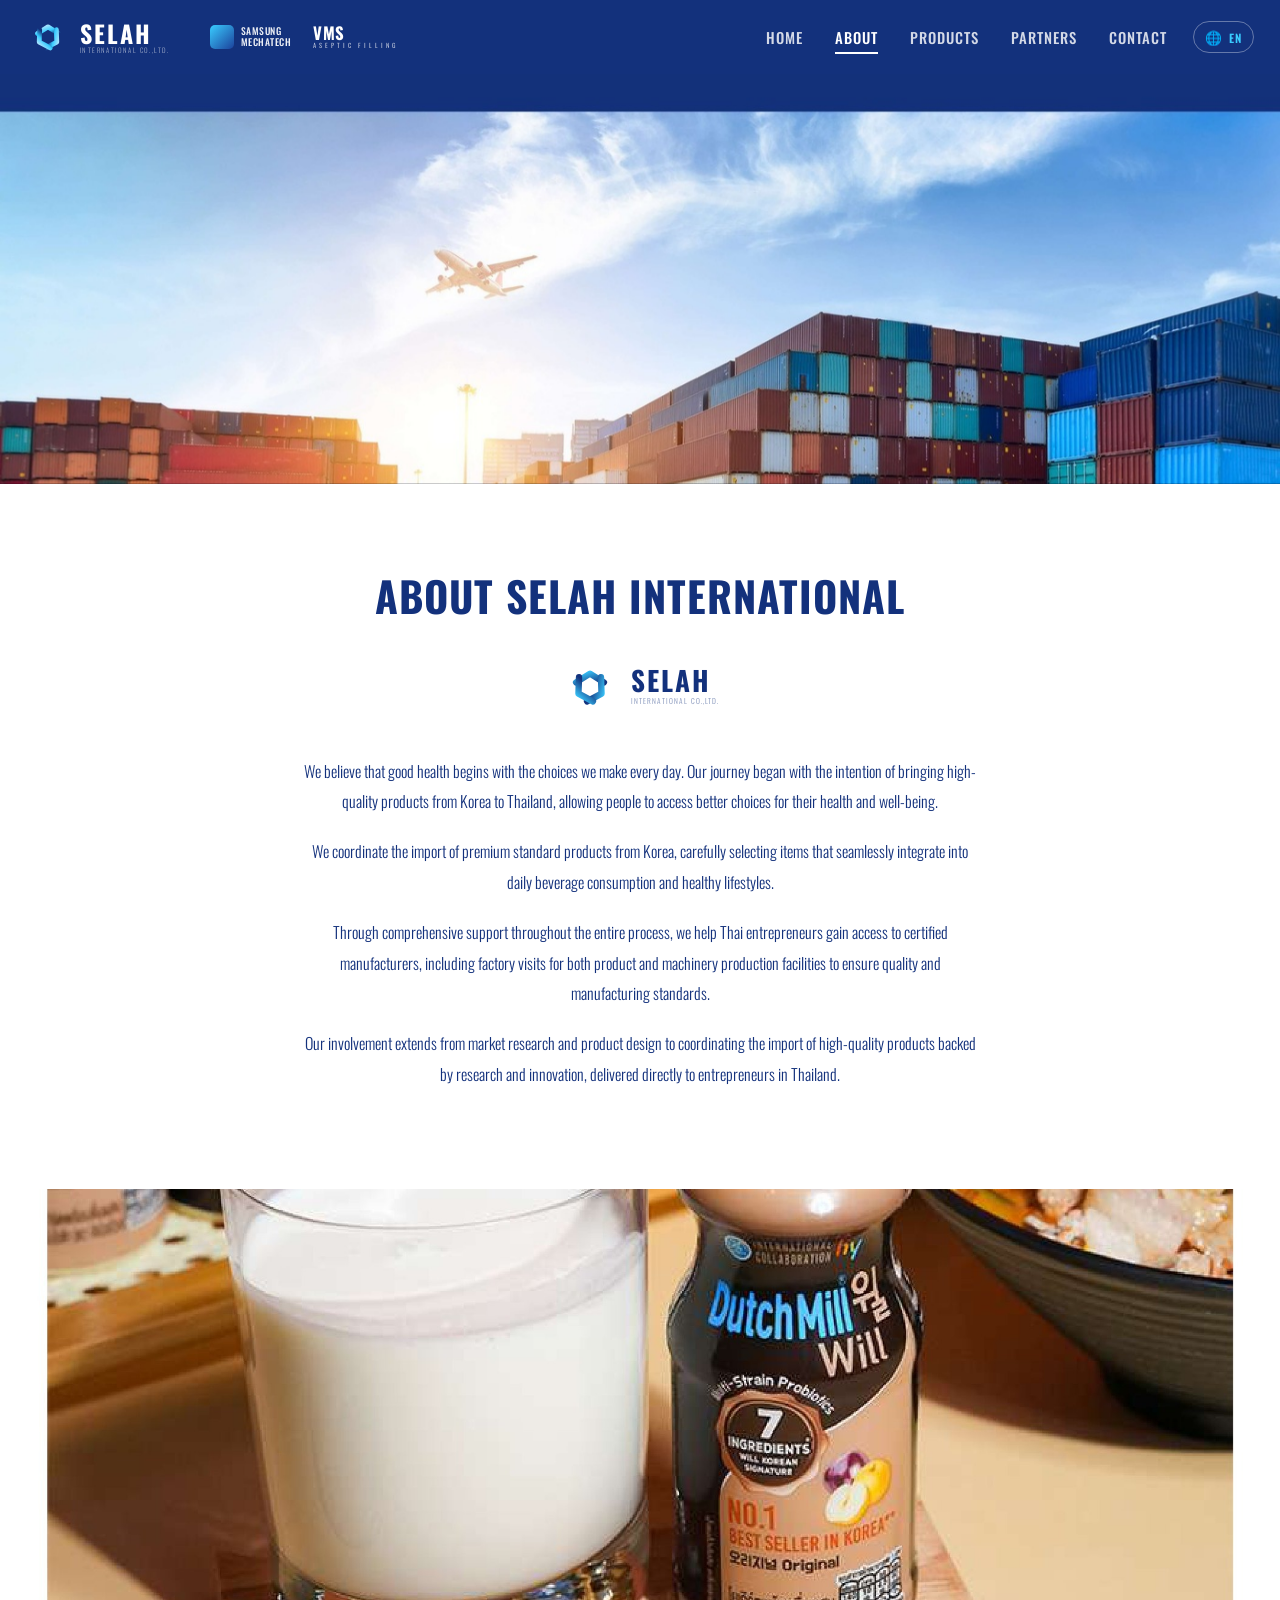
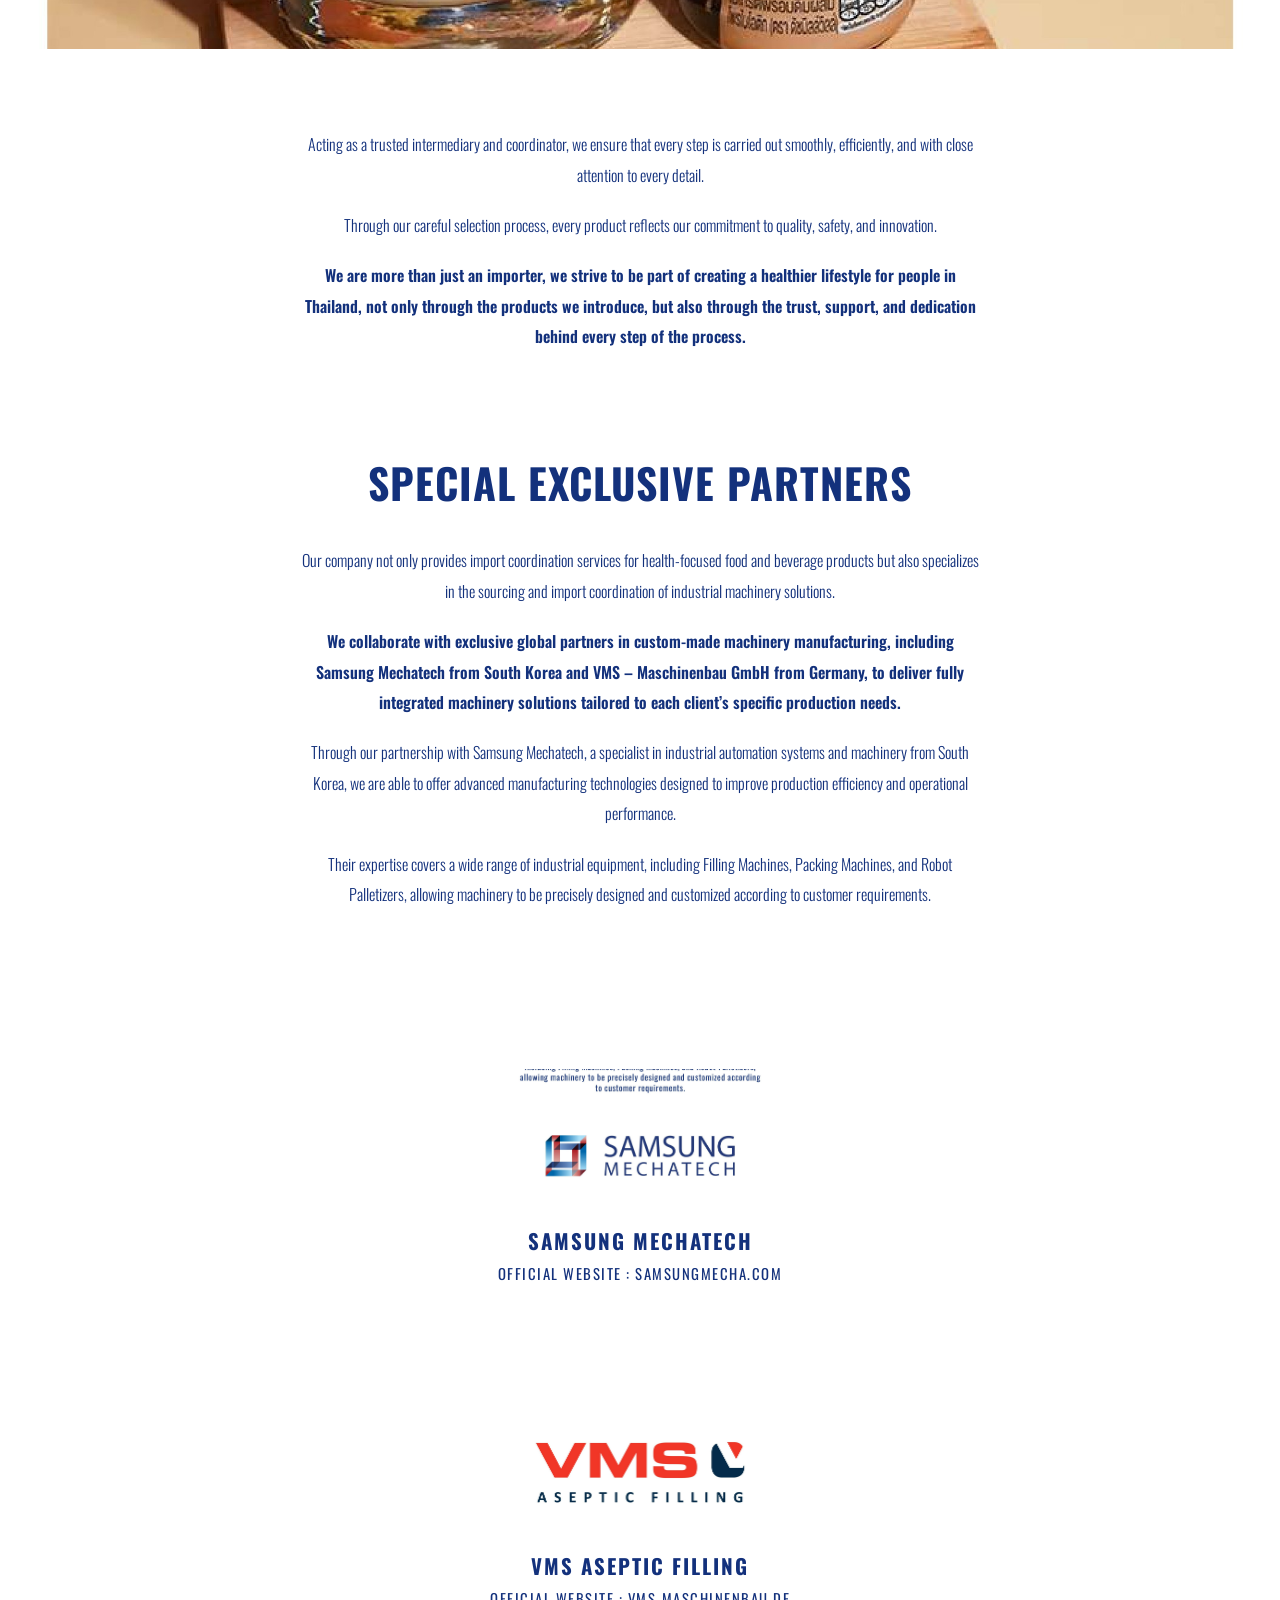
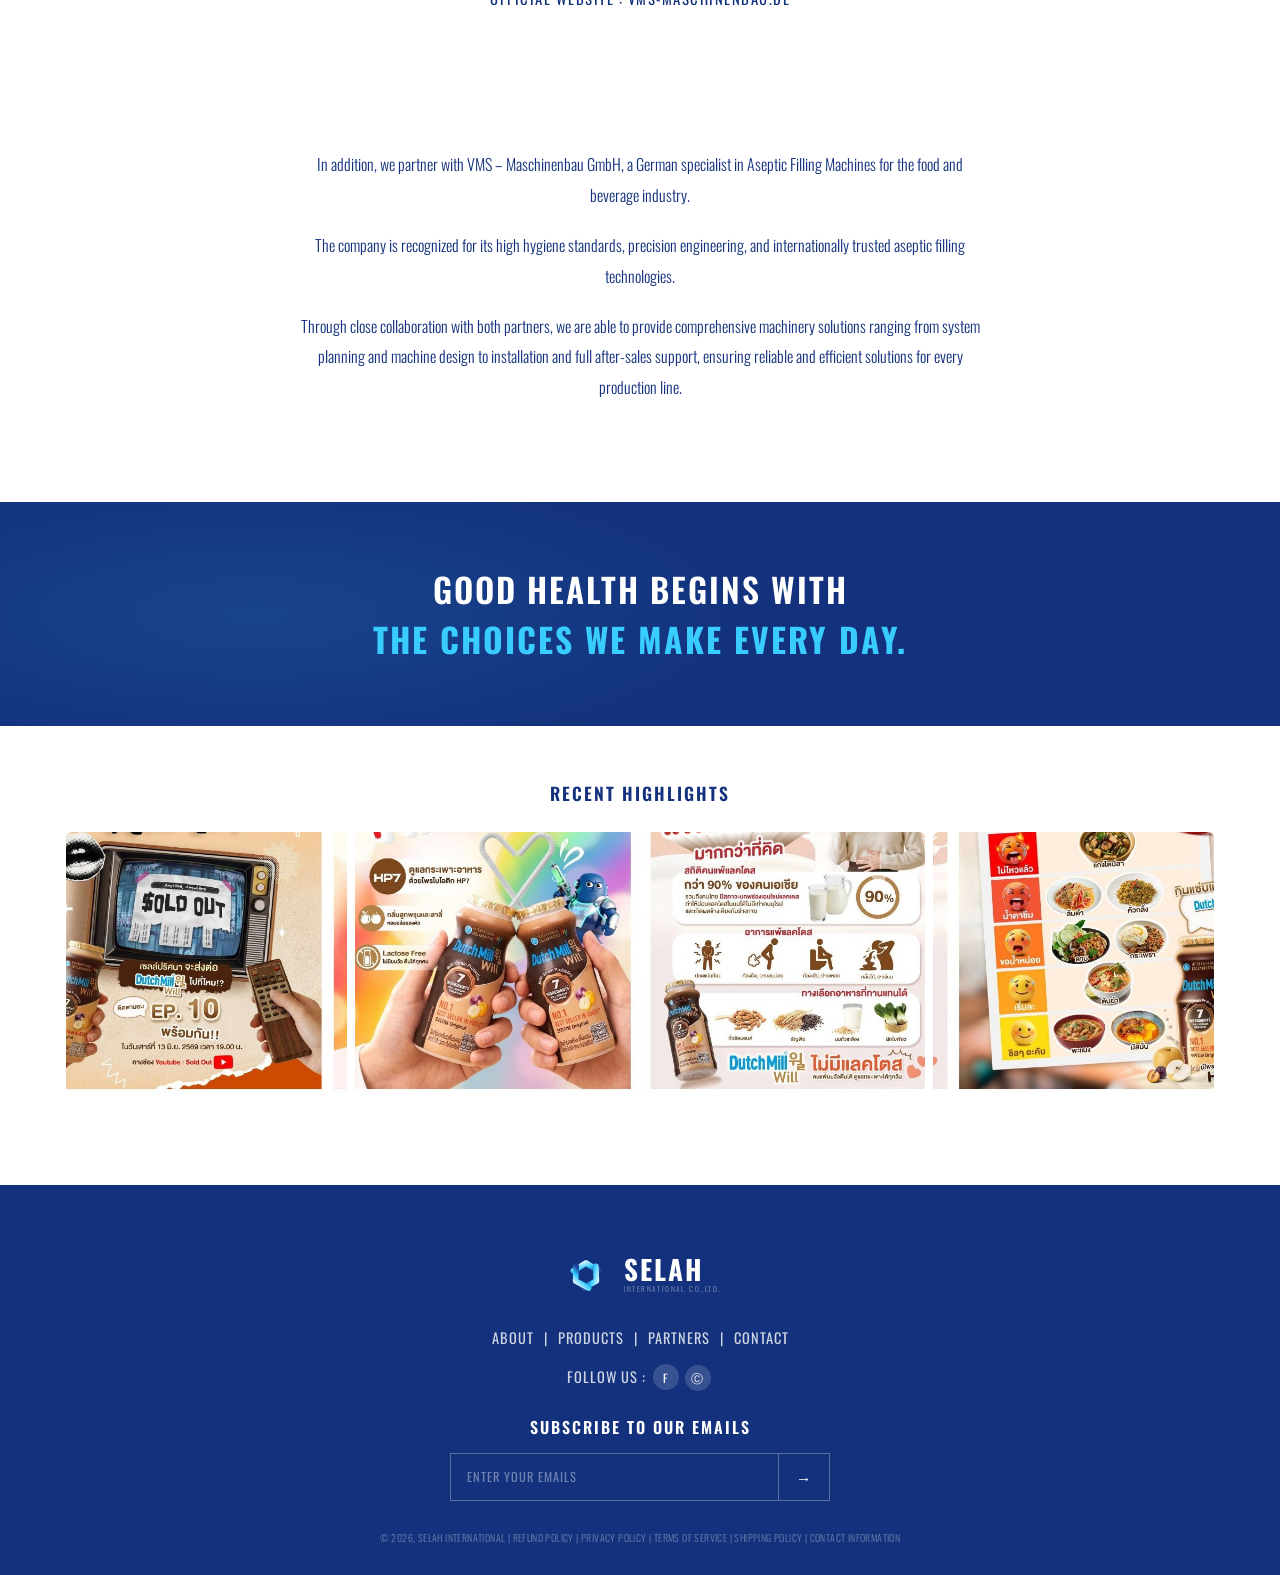
==== commit 3188f31f: "Full redesign to match brand guideline + EN/TH language toggle - Brand: Oswald font, colors #13317C " ====
--- a/about.html
+++ b/about.html
@@ -10,103 +10,101 @@
 
 <div id="site-header"></div>
 
-<!-- HERO -->
 <section class="page-hero">
-  <div class="page-hero-bg" data-cms-bg="about-hero" style="background-image:url('https://placehold.co/1920x400/1a2b5e/ffffff?text=About+Hero')"></div>
+  <div class="page-hero-bg" data-cms-bg="about-hero" style="background-image:url('images/about-hero.jpg')"></div>
 </section>
 
-<!-- ABOUT CONTENT -->
 <section class="sec">
   <div class="wrap-sm">
-    <h2 class="about-title" data-anim="up" data-cms="about-title">ABOUT SELAH INTERNATIONAL</h2>
+    <h2 class="about-title" data-anim="up" data-i18n="about_title">ABOUT SELAH INTERNATIONAL</h2>
     <div class="about-logo-center" data-anim="up">
-      <div class="about-logo-mark"></div>
+      <span class="selah-mark">
+        <svg viewBox="0 0 100 100" xmlns="http://www.w3.org/2000/svg">
+          <defs><linearGradient id="selahGradAbout" x1="0" y1="0" x2="1" y2="1">
+            <stop offset="0" stop-color="#39CCFF"/><stop offset="1" stop-color="#13317C"/>
+          </linearGradient></defs>
+          <g fill="none" stroke="url(#selahGradAbout)" stroke-width="11" stroke-linejoin="round" stroke-linecap="round">
+            <polyline points="26,42 50,27 74,42"/>
+            <polyline points="26,42 50,27 74,42" transform="rotate(120 50 50)"/>
+            <polyline points="26,42 50,27 74,42" transform="rotate(240 50 50)"/>
+          </g>
+        </svg>
+      </span>
       <div class="about-logo-texts">
         <div class="al-name">SELAH</div>
         <div class="al-sub">INTERNATIONAL CO.,LTD.</div>
       </div>
     </div>
-    <p class="body-para" data-anim="up" data-cms="about-p1">We believe that good health begins with the choices we make every day. Our journey began with the intention of bringing high-quality products from Korea to Thailand, allowing people to access better choices for their health and well-being.</p>
-    <p class="body-para" data-anim="up" data-cms="about-p2">We coordinate the import of premium standard products from Korea, carefully selecting items that seamlessly integrate into daily beverage consumption and healthy lifestyles.</p>
-    <p class="body-para" data-anim="up" data-cms="about-p3">Through comprehensive support throughout the entire process, we help Thai entrepreneurs gain access to certified manufacturers, including factory visits for both product and machinery production facilities to ensure quality and manufacturing standards.</p>
-    <p class="body-para" data-anim="up" data-cms="about-p4">Our involvement extends from market research and product design to coordinating the import of high-quality products backed by research and innovation, delivered directly to entrepreneurs in Thailand.</p>
+    <p class="body-para" data-anim="up" data-i18n="about_p1"></p>
+    <p class="body-para" data-anim="up" data-i18n="about_p2"></p>
+    <p class="body-para" data-anim="up" data-i18n="about_p3"></p>
+    <p class="body-para" data-anim="up" data-i18n="about_p4"></p>
   </div>
 </section>
 
-<!-- FULL-WIDTH PRODUCT PHOTO -->
 <div class="about-photo" data-anim="fade">
-  <img data-cms-img="about-product-photo" src="https://placehold.co/1920x400/e8e8e8/999999?text=Product+Photo" alt="DutchMill Will product" loading="lazy">
+  <img data-cms-img="about-product-photo" src="images/about-product.jpg" alt="SELAH product" loading="lazy">
 </div>
 
-<!-- SECOND TEXT BLOCK -->
 <section class="sec">
   <div class="wrap-sm">
-    <p class="body-para" data-anim="up" data-cms="about-p5">Acting as a trusted intermediary and coordinator, we ensure that every step is carried out smoothly, efficiently, and with close attention to every detail.</p>
-    <p class="body-para" data-anim="up" data-cms="about-p6">Through our careful selection process, every product reflects our commitment to quality, safety, and innovation.</p>
-    <p class="body-para bold" data-anim="up" data-cms="about-p7">We are more than just an importer, we strive to be part of creating a healthier lifestyle for people in Thailand, not only through the products we introduce, but also through the trust, support, and dedication behind every step of the process.</p>
+    <p class="body-para" data-anim="up" data-i18n="about_p5"></p>
+    <p class="body-para" data-anim="up" data-i18n="about_p6"></p>
+    <p class="body-para bold" data-anim="up" data-i18n="about_p7"></p>
   </div>
 </section>
 
 <!-- SPECIAL EXCLUSIVE PARTNERS -->
-<section class="sec">
+<section class="sec" style="padding-top:0">
   <div class="wrap-sm">
-    <h2 class="sep-title" data-anim="up" data-cms="sep-title">SPECIAL EXCLUSIVE PARTNERS</h2>
-    <p class="body-para" data-anim="up" data-cms="sep-p1">Our company not only provides import coordination services for health-focused food and beverage products but also specializes in the sourcing and import coordination of industrial machinery solutions.</p>
-    <p class="body-para bold" data-anim="up" data-cms="sep-p2">We collaborate with exclusive global partners in custom-made machinery manufacturing, including Samsung Mechatech from South Korea and VMS – Maschinenbau GmbH from Germany, to deliver fully integrated machinery solutions tailored to each client's specific production needs.</p>
-    <p class="body-para" data-anim="up" data-cms="sep-p3">Through our partnership with Samsung Mechatech, a specialist in industrial automation systems and machinery from South Korea, we are able to offer advanced manufacturing technologies designed to improve production efficiency and operational performance.</p>
-    <p class="body-para" data-anim="up" data-cms="sep-p4">Their expertise covers a wide range of industrial equipment, including Filling Machines, Packing Machines, and Robot Palletizers, allowing machinery to be precisely designed and customized according to customer requirements.</p>
+    <h2 class="sep-title" data-anim="up" data-i18n="sep_title">SPECIAL EXCLUSIVE PARTNERS</h2>
+    <p class="body-para" data-anim="up" data-i18n="sep_p1"></p>
+    <p class="body-para bold" data-anim="up" data-i18n="sep_p2"></p>
+    <p class="body-para" data-anim="up" data-i18n="sep_p3"></p>
+    <p class="body-para" data-anim="up" data-i18n="sep_p4"></p>
   </div>
 </section>
 
-<!-- SAMSUNG MECHATECH -->
 <div class="partner-showcase" data-anim="up">
-  <div class="ps-logo">
-    <img data-cms-img="sep-samsung-logo" src="https://placehold.co/380x130/e8e8e8/1a2b5e?text=Samsung+Mechatech" alt="Samsung Mechatech" style="max-height:130px;max-width:380px;object-fit:contain">
-  </div>
-  <p class="ps-name" data-cms="sep-samsung-name">SAMSUNG MECHATECH</p>
-  <p class="ps-url" data-cms="sep-samsung-url">OFFICIAL WEBSITE : SAMSUNGMECHA.COM</p>
+  <div class="ps-logo"><img data-cms-img="sep-samsung-logo" src="images/logo-samsung.jpg" alt="Samsung Mechatech" style="max-height:130px;max-width:400px;object-fit:contain"></div>
+  <p class="ps-name" data-i18n="sep_samsung_name">SAMSUNG MECHATECH</p>
+  <p class="ps-url" data-i18n="sep_samsung_url">OFFICIAL WEBSITE : SAMSUNGMECHA.COM</p>
 </div>
 
-<!-- VMS ASEPTIC FILLING -->
 <div class="partner-showcase" data-anim="up">
-  <div class="ps-logo" style="flex-direction:column;gap:6px">
-    <img data-cms-img="sep-vms-logo" src="https://placehold.co/360x110/e8e8e8/cc1100?text=VMS+Aseptic+Filling" alt="VMS Aseptic Filling" style="max-height:110px;max-width:360px;object-fit:contain">
-  </div>
-  <p class="ps-name" data-cms="sep-vms-name">VMS ASEPTIC FILLING</p>
-  <p class="ps-url" data-cms="sep-vms-url">OFFICIAL WEBSITE : VMS-MASCHINENBAU.DE</p>
+  <div class="ps-logo"><img data-cms-img="sep-vms-logo" src="images/logo-vms.jpg" alt="VMS Aseptic Filling" style="max-height:120px;max-width:400px;object-fit:contain"></div>
+  <p class="ps-name" data-i18n="sep_vms_name">VMS ASEPTIC FILLING</p>
+  <p class="ps-url" data-i18n="sep_vms_url">OFFICIAL WEBSITE : VMS-MASCHINENBAU.DE</p>
 </div>
 
-<!-- CLOSING TEXT -->
 <section class="sec">
   <div class="wrap-sm">
-    <p class="body-para" data-anim="up" data-cms="sep-p5">In addition, we partner with VMS – Maschinenbau GmbH, a German specialist in Aseptic Filling Machines for the food and beverage industry.</p>
-    <p class="body-para" data-anim="up" data-cms="sep-p6">The company is recognized for its high hygiene standards, precision engineering, and internationally trusted aseptic filling technologies.</p>
-    <p class="body-para" data-anim="up" data-cms="sep-p7">Through close collaboration with both partners, we are able to provide comprehensive machinery solutions ranging from system planning and machine design to installation and full after-sales support, ensuring reliable and efficient solutions for every production line.</p>
+    <p class="body-para" data-anim="up" data-i18n="sep_p5"></p>
+    <p class="body-para" data-anim="up" data-i18n="sep_p6"></p>
+    <p class="body-para" data-anim="up" data-i18n="sep_p7"></p>
   </div>
 </section>
 
-<!-- BANNER -->
 <div class="banner">
-  <p class="banner-l1" data-anim="fade" data-cms="about-banner-l1">GOOD HEALTH BEGINS WITH</p>
-  <p class="banner-l2" data-anim="fade" data-cms="about-banner-l2">THE CHOICES WE MAKE EVERY DAY.</p>
+  <p class="banner-l1" data-anim="fade" data-i18n="banner_l1">GOOD HEALTH BEGINS WITH</p>
+  <p class="banner-l2" data-anim="fade" data-i18n="banner_l2">THE CHOICES WE MAKE EVERY DAY.</p>
 </div>
 
-<!-- INSTAGRAM -->
 <div class="ig-sec sec-sm">
   <div class="wrap">
-    <p class="ig-label" data-anim="up">FOLLOW US ON INSTAGRAM</p>
+    <p class="ig-label" data-anim="up" data-i18n="highlights">RECENT HIGHLIGHTS</p>
     <div class="ig-grid" data-stagger>
-      <div class="ig-tile" data-anim="up"><img data-cms-img="about-ig-1" src="https://placehold.co/300x300/e8e8e8/999999?text=IG+1" alt="" loading="lazy"></div>
-      <div class="ig-tile" data-anim="up"><img data-cms-img="about-ig-2" src="https://placehold.co/300x300/e0e0e0/999999?text=IG+2" alt="" loading="lazy"></div>
-      <div class="ig-tile" data-anim="up"><img data-cms-img="about-ig-3" src="https://placehold.co/300x300/d8d8d8/999999?text=IG+3" alt="" loading="lazy"></div>
-      <div class="ig-tile" data-anim="up"><img data-cms-img="about-ig-4" src="https://placehold.co/300x300/d0d0d0/999999?text=IG+4" alt="" loading="lazy"></div>
+      <div class="ig-tile" data-anim="up"><img data-cms-img="about-ig-1" src="images/ig1.jpg" alt="" loading="lazy"></div>
+      <div class="ig-tile" data-anim="up"><img data-cms-img="about-ig-2" src="images/ig2.jpg" alt="" loading="lazy"></div>
+      <div class="ig-tile" data-anim="up"><img data-cms-img="about-ig-3" src="images/ig3.jpg" alt="" loading="lazy"></div>
+      <div class="ig-tile" data-anim="up"><img data-cms-img="about-ig-4" src="images/ig4.jpg" alt="" loading="lazy"></div>
     </div>
-    <p class="ig-follow" data-anim="fade">FOLLOW US : <a href="#">f</a><a href="#">&#9400;</a></p>
   </div>
 </div>
 
 <div id="site-footer"></div>
 
+<script src="js/i18n.js"></script>
 <script src="js/main.js"></script>
 <script src="js/cms.js"></script>
 <script src="js/includes.js"></script>
--- a/css/style.css
+++ b/css/style.css
@@ -1,215 +1,162 @@
 /* ============================================================
-   SELAH INTERNATIONAL — MASTER STYLESHEET v3
-   Pixel-perfect match to design mockup
-   Navy #1a2b5e · White #fff · Gold #c9a84c
-   Font: Barlow + Barlow Condensed
-   ============================================================ */
-
-@import url('https://fonts.googleapis.com/css2?family=Barlow:ital,wght@0,300;0,400;0,600;0,700;0,800;1,400&family=Barlow+Condensed:wght@500;600;700;800;900&display=swap');
+   SELAH INTERNATIONAL — MASTER STYLESHEET v4
+   Brand guideline:  Font Oswald  ·  Dark Blue #13317C
+   Light Blue #39CCFF  ·  White #FFFFFF
+   ============================================================ */
+
+@import url('https://fonts.googleapis.com/css2?family=Oswald:wght@300;400;500;600;700&family=Sarabun:wght@300;400;500;600;700&display=swap');
 
 *, *::before, *::after { box-sizing: border-box; margin: 0; padding: 0; }
 
 :root {
-  --navy:       #1a2b5e;
-  --navy-dark:  #0e1a3a;
-  --navy-mid:   #223070;
+  --navy:       #13317C;
+  --navy-dark:  #0d2459;
+  --navy-mid:   #1c429c;
+  --blue:       #39CCFF;
   --white:      #ffffff;
-  --gold:       #c9a84c;
-  --red:        #e63030;
-  --green:      #27ae60;
-  --body-text:  #333333;
-  --mid-gray:   #666666;
-  --light-gray: #f5f6f9;
-  --border:     #1a2b5e;
+  --body-text:  #13317C;
+  --mid-gray:   #6b7a99;
+  --light-gray: #f4f6fb;
+  --maroon:     #2b0f0c;
   --ease:       cubic-bezier(0.25, 0.46, 0.45, 0.94);
 }
 
 html { scroll-behavior: smooth; }
-body { font-family: 'Barlow', sans-serif; color: var(--body-text); background: #fff; overflow-x: hidden; }
+body {
+  font-family: 'Oswald', 'Sarabun', sans-serif;
+  color: var(--body-text);
+  background: #fff;
+  overflow-x: hidden;
+  font-weight: 300;
+}
+/* Thai language uses Sarabun for body legibility */
+html[lang="th"] body { font-family: 'Sarabun', 'Oswald', sans-serif; }
+
 a { text-decoration: none; color: inherit; }
 img { display: block; max-width: 100%; }
 button { cursor: pointer; font-family: inherit; }
 
 /* ============================================================
-   SCROLL REVEAL ANIMATIONS
-   ============================================================ */
-[data-anim] {
-  opacity: 0;
-  transition: opacity 0.7s var(--ease), transform 0.7s var(--ease);
-}
+   SCROLL REVEAL
+   ============================================================ */
+[data-anim] { opacity: 0; transition: opacity 0.7s var(--ease), transform 0.7s var(--ease); }
 [data-anim="up"]    { transform: translateY(40px); }
 [data-anim="left"]  { transform: translateX(-50px); }
 [data-anim="right"] { transform: translateX(50px); }
 [data-anim="scale"] { transform: scale(0.9); }
 [data-anim="fade"]  { transform: none; }
-
-[data-anim].in {
-  opacity: 1;
-  transform: none !important;
-}
-
-/* Stagger children */
+[data-anim].in { opacity: 1; transform: none !important; }
+
 [data-stagger] > [data-anim]:nth-child(1) { transition-delay: 0.00s; }
 [data-stagger] > [data-anim]:nth-child(2) { transition-delay: 0.12s; }
 [data-stagger] > [data-anim]:nth-child(3) { transition-delay: 0.24s; }
 [data-stagger] > [data-anim]:nth-child(4) { transition-delay: 0.36s; }
 
 /* ============================================================
+   SELAH LOGO MARK (3D triangle)
+   ============================================================ */
+.selah-mark { width: 40px; height: 40px; flex-shrink: 0; }
+.selah-mark svg { width: 100%; height: 100%; display: block; }
+
+/* ============================================================
    NAVBAR
    ============================================================ */
 .navbar {
   background: var(--navy);
-  position: sticky;
-  top: 0;
-  z-index: 9000;
-  width: 100%;
+  position: sticky; top: 0; z-index: 9000; width: 100%;
   transition: box-shadow 0.3s;
 }
-.navbar.shadow { box-shadow: 0 2px 20px rgba(0,0,0,0.4); }
-
+.navbar.shadow { box-shadow: 0 2px 20px rgba(0,0,0,0.35); }
 .nav-wrap {
-  max-width: 1200px;
-  margin: 0 auto;
-  padding: 0 20px;
-  height: 60px;
-  display: flex;
-  align-items: center;
-  gap: 16px;
+  max-width: 1280px; margin: 0 auto; padding: 0 26px;
+  height: 74px; display: flex; align-items: center; gap: 18px;
 }
 
 /* Brand */
-.brand { display: flex; align-items: center; gap: 8px; flex-shrink: 0; }
-.brand-logo {
-  width: 38px; height: 38px;
-  position: relative; flex-shrink: 0;
-}
-.brand-logo::before {
-  content: '';
-  position: absolute;
-  left: 50%; top: 0;
-  transform: translateX(-50%);
-  width: 0; height: 0;
-  border-left: 19px solid transparent;
-  border-right: 19px solid transparent;
-  border-bottom: 33px solid rgba(255,255,255,0.9);
-}
-.brand-logo::after {
-  content: '';
-  position: absolute;
-  left: 50%; top: 10px;
-  transform: translateX(-50%);
-  width: 0; height: 0;
-  border-left: 13px solid transparent;
-  border-right: 13px solid transparent;
-  border-bottom: 23px solid var(--navy);
-}
+.brand { display: flex; align-items: center; gap: 10px; flex-shrink: 0; }
+.brand .selah-mark { width: 44px; height: 44px; }
 .brand-text { display: flex; flex-direction: column; line-height: 1; }
 .brand-name {
-  font-family: 'Barlow Condensed', sans-serif;
-  font-size: 1.4rem; font-weight: 900;
-  letter-spacing: 3px; color: #fff;
+  font-family: 'Oswald', sans-serif;
+  font-size: 1.5rem; font-weight: 700;
+  letter-spacing: 2px; color: #fff;
 }
 .brand-sub {
-  font-size: 0.45rem; letter-spacing: 1.2px;
-  color: rgba(255,255,255,0.55);
-  text-transform: uppercase;
-  margin-top: 1px;
+  font-size: 0.42rem; letter-spacing: 1.4px;
+  color: rgba(255,255,255,0.6); text-transform: uppercase; margin-top: 2px;
 }
 
 /* Partner micro-logos in nav */
 .nav-partners {
-  display: flex;
-  align-items: center;
-  gap: 12px;
-  padding: 0 12px;
-  border-left: 1px solid rgba(255,255,255,0.15);
-  border-right: 1px solid rgba(255,255,255,0.15);
-  flex-shrink: 0;
+  display: flex; align-items: center; gap: 22px;
+  padding: 0 22px; flex-shrink: 0;
 }
 .nav-p { display: flex; align-items: center; }
-.nav-p img { height: 28px; object-fit: contain; filter: brightness(0) invert(1); opacity: 0.75; }
-/* Text fallbacks */
 .np-samsung {
-  font-family: 'Barlow Condensed', sans-serif;
-  font-size: 0.48rem; font-weight: 800;
-  color: rgba(255,255,255,0.7);
-  letter-spacing: 0.5px; line-height: 1.3;
+  font-family: 'Oswald', sans-serif; font-size: 0.6rem; font-weight: 500;
+  color: rgba(255,255,255,0.92); letter-spacing: 0.5px; line-height: 1.15;
+  display: flex; align-items: center; gap: 7px;
+}
+.np-samsung::before {
+  content: ''; width: 24px; height: 24px; border-radius: 5px; flex-shrink: 0;
+  background: linear-gradient(135deg,#39CCFF,#1c429c);
 }
 .np-vms {
-  font-family: 'Barlow Condensed', sans-serif;
-  font-size: 0.85rem; font-weight: 900;
-  color: #ff4422; letter-spacing: 0.5px;
-  display: flex; align-items: center; gap: 1px;
-}
-.np-vms span { color: rgba(255,255,255,0.75); font-size: 0.65rem; }
-.np-hy { font-size: 0.38rem; color: rgba(255,255,255,0.65); line-height: 1.3; }
-.np-hy b { font-size: 0.6rem; }
+  font-family: 'Oswald', sans-serif; font-size: 1.05rem; font-weight: 700;
+  color: #fff; letter-spacing: 0.5px; line-height: 1;
+  display: flex; flex-direction: column;
+}
+.np-vms small { font-size: 0.4rem; letter-spacing: 3px; font-weight: 400; color: rgba(255,255,255,0.7); }
+.np-hy { display: none; }
 
 /* Nav links */
 .nav-links {
-  list-style: none;
-  display: flex;
-  align-items: center;
-  gap: 0;
-  margin-left: auto;
+  list-style: none; display: flex; align-items: center; gap: 4px; margin-left: auto;
 }
 .nav-links a {
-  font-family: 'Barlow Condensed', sans-serif;
-  font-size: 0.8rem; font-weight: 700;
-  letter-spacing: 1.5px;
-  color: rgba(255,255,255,0.75);
-  padding: 6px 10px;
-  text-transform: uppercase;
-  position: relative;
-  transition: color 0.2s;
+  font-family: 'Oswald', sans-serif; font-size: 0.92rem; font-weight: 500;
+  letter-spacing: 1px; color: rgba(255,255,255,0.82);
+  padding: 8px 14px; text-transform: uppercase; position: relative; transition: color 0.2s;
 }
 .nav-links a::after {
-  content: '';
-  position: absolute; bottom: 0; left: 10px; right: 10px;
-  height: 2px; background: #fff;
-  transform: scaleX(0);
-  transition: transform 0.25s var(--ease);
-}
-.nav-links a:hover,
-.nav-links a.active { color: #fff; }
-.nav-links a:hover::after,
-.nav-links a.active::after { transform: scaleX(1); }
-.nav-globe { font-size: 0.9rem !important; padding: 6px 6px !important; }
+  content: ''; position: absolute; bottom: 2px; left: 14px; right: 14px;
+  height: 2px; background: #fff; transform: scaleX(0); transition: transform 0.25s var(--ease);
+}
+.nav-links a:hover, .nav-links a.active { color: #fff; }
+.nav-links a:hover::after, .nav-links a.active::after { transform: scaleX(1); }
+
+/* Language toggle */
+.lang-toggle {
+  background: none; border: 1px solid rgba(255,255,255,0.35); color: #fff;
+  font-family: 'Oswald', sans-serif; font-size: 0.72rem; font-weight: 500;
+  letter-spacing: 1px; padding: 5px 11px; border-radius: 20px; margin-left: 8px;
+  display: flex; align-items: center; gap: 6px; transition: background 0.2s, border-color 0.2s;
+}
+.lang-toggle:hover { background: rgba(255,255,255,0.12); border-color: rgba(255,255,255,0.6); }
+.lang-toggle .globe { font-size: 0.85rem; }
+.lang-toggle .lang-cur { color: var(--blue); font-weight: 600; }
 
 /* Hamburger */
 .hamburger {
   display: none; background: none; border: none;
-  flex-direction: column; gap: 5px;
-  padding: 6px; margin-left: auto;
-}
-.hamburger span {
-  display: block; width: 22px; height: 2px;
-  background: #fff; border-radius: 1px;
-  transition: transform 0.3s, opacity 0.3s;
-}
+  flex-direction: column; gap: 5px; padding: 6px; margin-left: auto;
+}
+.hamburger span { display: block; width: 24px; height: 2px; background: #fff; border-radius: 1px; transition: transform 0.3s, opacity 0.3s; }
 .hamburger.open span:nth-child(1) { transform: translateY(7px) rotate(45deg); }
 .hamburger.open span:nth-child(2) { opacity: 0; }
 .hamburger.open span:nth-child(3) { transform: translateY(-7px) rotate(-45deg); }
 
 /* Mobile drawer */
 .mob-nav {
-  position: fixed; top: 60px; left: 0; right: 0; bottom: 0;
-  background: var(--navy-dark);
-  z-index: 8999;
-  display: none;
-  flex-direction: column;
-  padding: 28px 28px;
-  gap: 0;
-  transform: translateX(100%);
-  transition: transform 0.35s var(--ease);
+  position: fixed; top: 74px; left: 0; right: 0; bottom: 0;
+  background: var(--navy-dark); z-index: 8999; display: none; flex-direction: column;
+  padding: 28px; gap: 0; transform: translateX(100%); transition: transform 0.35s var(--ease);
 }
 .mob-nav.open { transform: none; }
 .mob-nav a {
-  font-family: 'Barlow Condensed', sans-serif;
-  font-size: 1.8rem; font-weight: 800;
-  letter-spacing: 3px; color: rgba(255,255,255,0.75);
-  padding: 14px 0;
-  border-bottom: 1px solid rgba(255,255,255,0.08);
+  font-family: 'Oswald', sans-serif; font-size: 1.7rem; font-weight: 500;
+  letter-spacing: 2px; color: rgba(255,255,255,0.8); padding: 16px 0;
+  border-bottom: 1px solid rgba(255,255,255,0.08); text-transform: uppercase;
   transition: color 0.2s, padding-left 0.2s;
 }
 .mob-nav a:hover, .mob-nav a.active { color: #fff; padding-left: 10px; }
@@ -218,696 +165,316 @@
    HERO SLIDER
    ============================================================ */
 .hero {
-  position: relative;
-  height: clamp(280px, 48vw, 520px);
-  overflow: hidden;
-  background: var(--navy-dark);
-}
-.slide {
-  position: absolute; inset: 0;
-  opacity: 0;
-  transition: opacity 0.9s ease;
-}
+  position: relative; height: clamp(360px, 46vw, 640px);
+  overflow: hidden; background: var(--maroon);
+}
+.slide { position: absolute; inset: 0; opacity: 0; transition: opacity 0.9s ease; }
 .slide.on { opacity: 1; }
 .slide-bg {
-  width: 100%; height: 100%;
-  background-size: cover; background-position: center;
-  transform: scale(1.06);
-  transition: transform 6s linear;
+  width: 100%; height: 100%; background-size: cover; background-position: center;
+  transform: scale(1.06); transition: transform 6s linear;
 }
 .slide.on .slide-bg { transform: scale(1); }
-.slide-shade {
-  position: absolute; inset: 0;
-  background: rgba(15, 26, 58, 0.3);
-}
-/* Dots */
+.slide-shade { position: absolute; inset: 0; background: rgba(20,8,6,0.12); }
 .hero-dots {
-  position: absolute; bottom: 14px; left: 50%;
-  transform: translateX(-50%);
-  display: flex; gap: 6px; z-index: 5;
-}
-.hdot {
-  width: 30px; height: 3px; border-radius: 2px;
-  background: rgba(255,255,255,0.4);
-  cursor: pointer;
-  transition: all 0.3s;
-}
-.hdot.on { background: #fff; width: 46px; }
+  position: absolute; bottom: 22px; left: 50%; transform: translateX(-50%);
+  display: flex; gap: 9px; z-index: 5;
+}
+.hdot { width: 13px; height: 13px; border-radius: 3px; background: rgba(255,255,255,0.55); cursor: pointer; transition: all 0.3s; }
+.hdot.on { background: var(--blue); }
 
 /* ============================================================
    COMMON SECTIONS
    ============================================================ */
-.wrap { max-width: 1160px; margin: 0 auto; padding: 0 24px; }
-.wrap-sm { max-width: 760px; margin: 0 auto; padding: 0 24px; }
-.wrap-md { max-width: 940px; margin: 0 auto; padding: 0 24px; }
-
-.sec { padding: 70px 0; }
-.sec-sm { padding: 50px 0; }
+.wrap { max-width: 1200px; margin: 0 auto; padding: 0 26px; }
+.wrap-sm { max-width: 820px; margin: 0 auto; padding: 0 26px; }
+.wrap-md { max-width: 1000px; margin: 0 auto; padding: 0 26px; }
+.sec { padding: 80px 0; }
+.sec-sm { padding: 54px 0; }
 
 .sec-title {
-  font-family: 'Barlow Condensed', sans-serif;
-  font-size: clamp(1.65rem, 3vw, 2.1rem);
-  font-weight: 900;
-  letter-spacing: 4px;
-  color: var(--navy);
-  text-align: center;
-  margin-bottom: 38px;
-  text-transform: uppercase;
+  font-family: 'Oswald', sans-serif; font-size: clamp(1.8rem, 3.4vw, 2.6rem);
+  font-weight: 700; letter-spacing: 1px; color: var(--navy);
+  text-align: center; margin-bottom: 44px; text-transform: uppercase;
 }
 
 /* ============================================================
    HOME: INTRO GRID
    ============================================================ */
 .intro-grid {
-  display: grid;
-  grid-template-columns: 1fr 1fr;
-  overflow: hidden;
-  box-shadow: 0 8px 40px rgba(26,43,94,0.15);
-}
-.intro-photo {
-  overflow: hidden; position: relative;
-  min-height: 300px;
-}
-.intro-photo img {
-  width: 100%; height: 100%;
-  object-fit: cover;
-  transition: transform 7s linear;
-}
+  display: grid; grid-template-columns: 1fr 1fr; overflow: hidden;
+  box-shadow: 0 10px 44px rgba(19,49,124,0.16);
+}
+.intro-photo { overflow: hidden; position: relative; min-height: 340px; }
+.intro-photo img { width: 100%; height: 100%; object-fit: cover; transition: transform 7s linear; }
 .intro-photo:hover img { transform: scale(1.04); }
-
 .intro-card {
-  background: var(--navy);
-  padding: 50px 44px;
-  display: flex; flex-direction: column;
-  justify-content: center; gap: 16px;
-}
-.intro-card-logo {
-  display: flex; align-items: center; gap: 9px;
-  margin-bottom: 4px;
-}
-.card-logo-mark {
-  width: 34px; height: 34px; position: relative; flex-shrink: 0;
-}
-.card-logo-mark::before {
-  content: ''; position: absolute; left: 50%; top: 0;
-  transform: translateX(-50%);
-  width: 0; height: 0;
-  border-left: 17px solid transparent;
-  border-right: 17px solid transparent;
-  border-bottom: 29px solid rgba(255,255,255,0.88);
-}
-.card-logo-mark::after {
-  content: ''; position: absolute; left: 50%; top: 9px;
-  transform: translateX(-50%);
-  width: 0; height: 0;
-  border-left: 12px solid transparent;
-  border-right: 12px solid transparent;
-  border-bottom: 21px solid var(--navy);
-}
+  background: var(--navy); padding: 56px 50px;
+  display: flex; flex-direction: column; justify-content: center; gap: 18px;
+}
+.intro-card-logo { display: flex; align-items: center; gap: 11px; margin-bottom: 6px; }
+.intro-card-logo .selah-mark { width: 40px; height: 40px; }
 .card-logo-texts { display: flex; flex-direction: column; line-height: 1; }
-.card-logo-name {
-  font-family: 'Barlow Condensed', sans-serif;
-  font-size: 1.3rem; font-weight: 900;
-  letter-spacing: 2px; color: #fff;
-}
-.card-logo-sub {
-  font-size: 0.42rem; letter-spacing: 1px;
-  color: rgba(255,255,255,0.5); margin-top: 1px;
-}
+.card-logo-name { font-family: 'Oswald', sans-serif; font-size: 1.4rem; font-weight: 700; letter-spacing: 2px; color: #fff; }
+.card-logo-sub { font-size: 0.42rem; letter-spacing: 1px; color: rgba(255,255,255,0.55); margin-top: 2px; }
 .intro-tagline {
-  font-family: 'Barlow Condensed', sans-serif;
-  font-size: 1.05rem; font-weight: 700;
-  color: var(--gold); letter-spacing: 0.5px;
-  line-height: 1.45;
-}
-.intro-body {
-  font-size: 0.87rem;
-  color: rgba(255,255,255,0.85);
-  line-height: 1.78;
-}
+  font-family: 'Oswald', sans-serif; font-size: 1.2rem; font-weight: 600;
+  color: var(--blue); letter-spacing: 0.3px; line-height: 1.5;
+}
+.intro-body { font-size: 0.96rem; color: rgba(255,255,255,0.88); line-height: 1.85; font-weight: 300; }
+html[lang="th"] .intro-body { font-size: 0.92rem; }
 
 /* ============================================================
    HOME: EXCLUSIVE PARTNERS STRIP
    ============================================================ */
-.ep-strip {
-  border-top: 1px solid rgba(26,43,94,0.12);
-  border-bottom: 1px solid rgba(26,43,94,0.12);
-}
 .ep-row {
-  display: flex;
-  align-items: center;
-  justify-content: center;
-  gap: 52px;
-  flex-wrap: wrap;
-  padding: 40px 24px;
-}
-.ep-item {
-  display: flex; align-items: center;
-  transition: transform 0.3s var(--ease);
-}
+  display: flex; align-items: center; justify-content: center;
+  gap: 80px; flex-wrap: wrap; padding: 10px 24px 0;
+}
+.ep-item { display: flex; align-items: center; transition: transform 0.3s var(--ease); }
 .ep-item:hover { transform: translateY(-3px); }
-.ep-item img { max-height: 40px; object-fit: contain; }
-/* text fallbacks */
-.ep-txt-samsung {
-  font-family: 'Barlow Condensed', sans-serif;
-  font-size: 0.72rem; font-weight: 800;
-  color: var(--navy); letter-spacing: 1px; line-height: 1.2;
-  display: flex; align-items: center; gap: 8px;
-}
-.ep-txt-samsung .sm-icon {
-  width: 32px; height: 32px; border-radius: 4px;
-  background: linear-gradient(135deg,#e03,#36f,#e03);
-  display: flex; align-items: center; justify-content: center;
-  color: #fff; font-size: 1rem;
-}
-.ep-txt-vms {
-  font-family: 'Barlow Condensed', sans-serif;
-  font-size: 1.5rem; font-weight: 900;
-  color: #cc1100; letter-spacing: 1px;
-  display: flex; align-items: center; gap: 2px;
-}
-.ep-txt-vms small {
-  font-size: 0.55rem; letter-spacing: 3px;
-  color: var(--navy); font-weight: 700;
-  display: block; margin-top: 2px; line-height: 1;
-}
-.ep-txt-vms .vt { color: var(--navy); font-size: 1.1rem; }
-.ep-txt-hy {
-  font-size: 0.44rem; color: #777; line-height: 1.4;
-  display: flex; align-items: center; gap: 4px;
-}
-.ep-txt-hy b { font-size: 0.75rem; }
+.ep-item img { max-height: 58px; object-fit: contain; }
+.ep-txt {
+  font-family: 'Oswald', sans-serif; font-weight: 600; color: var(--navy);
+  letter-spacing: 1px; display: flex; align-items: center; gap: 12px; font-size: 1.4rem;
+}
+.ep-txt.samsung::before { content:''; width: 38px; height: 38px; border-radius: 7px; background: linear-gradient(135deg,#39CCFF,#1c429c); }
+.ep-txt small { display: block; font-size: 0.45rem; letter-spacing: 4px; font-weight: 400; color: #888; }
 
 /* ============================================================
    HOME: PRODUCTS GRID
    ============================================================ */
-.products-grid {
-  display: grid;
-  grid-template-columns: repeat(3, 1fr);
-  gap: 0;
-}
-.prod-card {
-  position: relative; overflow: hidden;
-  cursor: pointer;
-}
+.products-grid { display: grid; grid-template-columns: repeat(3, 1fr); gap: 4px; }
+.prod-card { position: relative; overflow: hidden; cursor: pointer; }
 .prod-card-img {
-  width: 100%;
-  padding-bottom: 88%;
-  background-size: cover;
-  background-position: center;
+  width: 100%; padding-bottom: 92%; background-size: cover; background-position: center;
   transition: transform 0.6s var(--ease);
 }
 .prod-card:hover .prod-card-img { transform: scale(1.06); }
 .prod-label {
-  text-align: center;
-  font-family: 'Barlow Condensed', sans-serif;
-  font-size: 0.82rem; font-weight: 700;
-  letter-spacing: 2.5px;
-  color: var(--navy);
-  padding: 12px 8px 0;
-  text-transform: uppercase;
+  text-align: center; font-family: 'Oswald', sans-serif; font-size: 1rem; font-weight: 600;
+  letter-spacing: 1.5px; color: var(--navy); padding: 16px 8px 0; text-transform: uppercase;
 }
 
 /* ============================================================
    BANNER QUOTE
    ============================================================ */
-.banner {
-  background: var(--navy);
-  padding: 48px 24px;
-  text-align: center;
-  position: relative; overflow: hidden;
-}
+.banner { background: var(--navy); padding: 62px 24px; text-align: center; position: relative; overflow: hidden; }
 .banner::before {
-  content: '';
-  position: absolute; inset: 0;
-  background: radial-gradient(ellipse 60% 100% at 20% 50%, rgba(201,168,76,0.1) 0%, transparent 70%);
+  content: ''; position: absolute; inset: 0;
+  background: radial-gradient(ellipse 60% 100% at 20% 50%, rgba(57,204,255,0.12) 0%, transparent 70%);
 }
 .banner-l1 {
-  font-family: 'Barlow Condensed', sans-serif;
-  font-size: clamp(1.2rem, 2.8vw, 1.7rem);
-  font-weight: 700; letter-spacing: 4px;
-  color: rgba(255,255,255,0.88);
-  position: relative;
+  font-family: 'Oswald', sans-serif; font-size: clamp(1.4rem, 3vw, 2.1rem);
+  font-weight: 600; letter-spacing: 2px; color: #fff; position: relative;
 }
 .banner-l2 {
-  font-family: 'Barlow Condensed', sans-serif;
-  font-size: clamp(1.2rem, 2.8vw, 1.7rem);
-  font-weight: 900; letter-spacing: 4px;
-  color: var(--gold);
-  position: relative;
+  font-family: 'Oswald', sans-serif; font-size: clamp(1.4rem, 3vw, 2.1rem);
+  font-weight: 700; letter-spacing: 2px; color: var(--blue); position: relative;
 }
 
 /* ============================================================
    WHERE TO BUY
    ============================================================ */
-.retail-row {
-  display: flex; justify-content: center;
-  align-items: center; gap: 24px; flex-wrap: wrap;
-}
+.retail-row { display: flex; justify-content: center; align-items: center; gap: 36px; flex-wrap: wrap; }
 .retail-circle {
-  width: 118px; height: 118px;
-  border-radius: 50%; overflow: hidden;
-  box-shadow: 0 4px 16px rgba(0,0,0,0.14);
+  width: 138px; height: 138px; border-radius: 50%; overflow: hidden;
+  box-shadow: 0 6px 20px rgba(0,0,0,0.12); cursor: pointer;
   transition: transform 0.35s var(--ease), box-shadow 0.35s;
-  cursor: pointer;
-}
-.retail-circle:hover {
-  transform: translateY(-6px) scale(1.05);
-  box-shadow: 0 14px 32px rgba(0,0,0,0.2);
-}
+}
+.retail-circle:hover { transform: translateY(-6px) scale(1.05); box-shadow: 0 16px 34px rgba(0,0,0,0.18); }
 .retail-circle img { width: 100%; height: 100%; object-fit: cover; }
 
 /* ============================================================
-   INSTAGRAM SECTION
-   ============================================================ */
-.ig-sec { background: var(--light-gray); }
+   RECENT HIGHLIGHTS
+   ============================================================ */
+.ig-sec { background: #fff; }
 .ig-label {
-  font-family: 'Barlow Condensed', sans-serif;
-  font-size: 0.85rem; font-weight: 700;
-  letter-spacing: 3.5px; color: var(--navy);
-  text-align: center; margin-bottom: 18px;
-}
-.ig-grid {
-  display: grid;
-  grid-template-columns: repeat(4,1fr);
-  gap: 4px; margin-bottom: 18px;
-}
-.ig-tile { aspect-ratio: 1; overflow: hidden; position: relative; background: #ddd; }
+  font-family: 'Oswald', sans-serif; font-size: 1.1rem; font-weight: 600;
+  letter-spacing: 2px; color: var(--navy); text-align: center; margin-bottom: 26px; text-transform: uppercase;
+}
+.ig-grid { display: grid; grid-template-columns: repeat(4,1fr); gap: 8px; margin-bottom: 18px; }
+.ig-tile { aspect-ratio: 1; overflow: hidden; position: relative; background: var(--light-gray); border-radius: 6px; }
 .ig-tile img { width: 100%; height: 100%; object-fit: cover; transition: transform 0.45s var(--ease); }
-.ig-tile:hover img { transform: scale(1.09); }
-.ig-tile::after {
-  content: ''; position: absolute; inset: 0;
-  background: rgba(26,43,94,0);
-  transition: background 0.3s;
-}
-.ig-tile:hover::after { background: rgba(26,43,94,0.18); }
-
-.ig-follow {
-  text-align: center;
-  font-family: 'Barlow Condensed', sans-serif;
-  font-size: 0.82rem; font-weight: 700;
-  letter-spacing: 2px; color: var(--navy);
-}
-.ig-follow a {
-  display: inline-flex; align-items: center; justify-content: center;
-  width: 24px; height: 24px;
-  background: var(--navy); color: #fff;
-  border-radius: 50%; font-size: 0.7rem;
-  margin: 0 3px;
-  transition: transform 0.2s, background 0.2s;
-}
-.ig-follow a:hover { transform: scale(1.15); background: var(--navy-mid); }
+.ig-tile:hover img { transform: scale(1.08); }
+.ig-tile::after { content: ''; position: absolute; inset: 0; background: rgba(19,49,124,0); transition: background 0.3s; }
+.ig-tile:hover::after { background: rgba(19,49,124,0.16); }
 
 /* ============================================================
    FOOTER
    ============================================================ */
-.footer {
-  background: var(--navy);
-  padding: 52px 24px 22px;
-}
-.footer-in {
-  max-width: 640px; margin: 0 auto; text-align: center;
-}
-.foot-logo {
-  display: flex; align-items: center; justify-content: center;
-  gap: 9px; margin-bottom: 22px;
-}
-.foot-logo-mark {
-  width: 40px; height: 40px; position: relative; flex-shrink: 0;
-}
-.foot-logo-mark::before {
-  content: ''; position: absolute; left: 50%; top: 0;
-  transform: translateX(-50%);
-  width: 0; height: 0;
-  border-left: 20px solid transparent;
-  border-right: 20px solid transparent;
-  border-bottom: 34px solid rgba(255,255,255,0.85);
-}
-.foot-logo-mark::after {
-  content: ''; position: absolute; left: 50%; top: 11px;
-  transform: translateX(-50%);
-  width: 0; height: 0;
-  border-left: 14px solid transparent;
-  border-right: 14px solid transparent;
-  border-bottom: 24px solid var(--navy);
-}
+.footer { background: var(--navy); padding: 64px 24px 28px; }
+.footer-in { max-width: 680px; margin: 0 auto; text-align: center; }
+.foot-logo { display: flex; align-items: center; justify-content: center; gap: 12px; margin-bottom: 26px; }
+.foot-logo .selah-mark { width: 52px; height: 52px; }
 .foot-logo-text { text-align: left; }
-.foot-logo-name {
-  font-family: 'Barlow Condensed', sans-serif;
-  font-size: 1.4rem; font-weight: 900;
-  letter-spacing: 3px; color: #fff; line-height: 1;
-}
-.foot-logo-sub {
-  font-size: 0.44rem; letter-spacing: 1.2px;
-  color: rgba(255,255,255,0.45);
-}
-.foot-nav {
-  font-size: 0.72rem; font-weight: 700;
-  letter-spacing: 1.5px;
-  color: rgba(255,255,255,0.75);
-  margin-bottom: 12px;
-}
-.foot-nav a { color: rgba(255,255,255,0.75); margin: 0 5px; transition: color 0.2s; }
-.foot-nav a:hover { color: #fff; }
-.foot-follow {
-  font-size: 0.75rem; font-weight: 700;
-  letter-spacing: 1.5px;
-  color: rgba(255,255,255,0.75);
-  margin-bottom: 20px;
-}
+.foot-logo-name { font-family: 'Oswald', sans-serif; font-size: 1.7rem; font-weight: 700; letter-spacing: 2px; color: #fff; line-height: 1; }
+.foot-logo-sub { font-size: 0.46rem; letter-spacing: 1.4px; color: rgba(255,255,255,0.5); }
+.foot-nav { font-family: 'Oswald', sans-serif; font-size: 0.9rem; font-weight: 400; letter-spacing: 1px; color: rgba(255,255,255,0.8); margin-bottom: 16px; text-transform: uppercase; }
+.foot-nav a { color: rgba(255,255,255,0.8); margin: 0 6px; transition: color 0.2s; }
+.foot-nav a:hover { color: var(--blue); }
+.foot-follow { font-size: 0.9rem; font-weight: 400; letter-spacing: 1px; color: rgba(255,255,255,0.8); margin-bottom: 24px; text-transform: uppercase; font-family: 'Oswald', sans-serif; }
 .foot-social {
-  display: inline-flex; align-items: center; justify-content: center;
-  width: 24px; height: 24px; border-radius: 50%;
-  background: rgba(255,255,255,0.15);
-  color: #fff; font-size: 0.7rem; margin: 0 3px;
-  transition: background 0.2s, transform 0.2s;
-}
-.foot-social:hover { background: rgba(255,255,255,0.28); transform: scale(1.12); }
-.foot-sub-title {
-  font-family: 'Barlow Condensed', sans-serif;
-  font-size: 0.88rem; font-weight: 800;
-  letter-spacing: 3px; color: #fff;
-  margin-bottom: 10px;
-}
-.foot-sub-form {
-  display: flex;
-  border: 1.5px solid rgba(255,255,255,0.25);
-  max-width: 340px; margin: 0 auto 26px;
-  transition: border-color 0.25s;
-}
-.foot-sub-form:focus-within { border-color: rgba(255,255,255,0.55); }
-.foot-sub-form input {
-  flex: 1; background: none; border: none; outline: none;
-  color: rgba(255,255,255,0.8);
-  padding: 10px 14px;
-  font-family: 'Barlow', sans-serif;
-  font-size: 0.7rem; letter-spacing: 1px;
-}
-.foot-sub-form input::placeholder { color: rgba(255,255,255,0.3); font-size: 0.68rem; }
-.foot-sub-form button {
-  background: none; border: none;
-  border-left: 1.5px solid rgba(255,255,255,0.25);
-  color: #fff; padding: 10px 16px;
-  font-size: 0.9rem;
-  transition: background 0.2s;
-}
-.foot-sub-form button:hover { background: rgba(255,255,255,0.1); }
-.foot-copy {
-  font-size: 0.6rem; color: rgba(255,255,255,0.32);
-  letter-spacing: 0.4px; line-height: 1.8;
-}
-
-/* ============================================================
-   ABOUT PAGE
-   ============================================================ */
-.page-hero {
-  height: clamp(220px, 28vw, 360px);
-  overflow: hidden; position: relative;
-  background: #0a1020;
-}
-.page-hero-bg {
-  width: 100%; height: 100%;
-  background-size: cover; background-position: center 35%;
-  animation: heroZoom 9s ease-out forwards;
-}
+  display: inline-flex; align-items: center; justify-content: center; width: 26px; height: 26px;
+  border-radius: 50%; background: rgba(255,255,255,0.16); color: #fff; font-size: 0.72rem;
+  margin: 0 3px; transition: background 0.2s, transform 0.2s;
+}
+.foot-social:hover { background: var(--blue); transform: scale(1.12); }
+.foot-sub-title { font-family: 'Oswald', sans-serif; font-size: 1rem; font-weight: 600; letter-spacing: 2px; color: #fff; margin-bottom: 14px; text-transform: uppercase; }
+.foot-sub-form { display: flex; border: 1.5px solid rgba(255,255,255,0.3); max-width: 380px; margin: 0 auto 28px; transition: border-color 0.25s; }
+.foot-sub-form:focus-within { border-color: var(--blue); }
+.foot-sub-form input { flex: 1; background: none; border: none; outline: none; color: rgba(255,255,255,0.85); padding: 12px 16px; font-family: 'Oswald', sans-serif; font-size: 0.78rem; letter-spacing: 1px; }
+.foot-sub-form input::placeholder { color: rgba(255,255,255,0.4); }
+.foot-sub-form button { background: none; border: none; border-left: 1.5px solid rgba(255,255,255,0.3); color: #fff; padding: 12px 18px; font-size: 0.95rem; transition: background 0.2s; }
+.foot-sub-form button:hover { background: rgba(255,255,255,0.12); }
+.foot-copy { font-size: 0.62rem; color: rgba(255,255,255,0.4); letter-spacing: 0.4px; line-height: 1.9; }
+
+/* ============================================================
+   PAGE HERO (about / product)
+   ============================================================ */
+.page-hero { height: clamp(280px, 32vw, 460px); overflow: hidden; position: relative; background: #0a1020; }
+.page-hero-bg { width: 100%; height: 100%; background-size: cover; background-position: center 40%; animation: heroZoom 9s ease-out forwards; }
 @keyframes heroZoom { from { transform: scale(1.06); } to { transform: scale(1); } }
 
-/* About body text */
-.about-title {
-  font-family: 'Barlow Condensed', sans-serif;
-  font-size: clamp(1.5rem, 3vw, 2rem);
-  font-weight: 900; letter-spacing: 4px;
-  color: var(--navy); text-align: center;
-  margin-bottom: 28px;
-}
-.about-logo-center {
-  display: flex; align-items: center; justify-content: center;
-  gap: 10px; margin-bottom: 32px;
-}
-.about-logo-mark {
-  width: 40px; height: 40px; position: relative;
-}
-.about-logo-mark::before {
-  content: ''; position: absolute; left: 50%; top: 0;
-  transform: translateX(-50%);
-  width: 0; height: 0;
-  border-left: 20px solid transparent;
-  border-right: 20px solid transparent;
-  border-bottom: 34px solid var(--navy);
-}
-.about-logo-mark::after {
-  content: ''; position: absolute; left: 50%; top: 11px;
-  transform: translateX(-50%);
-  width: 0; height: 0;
-  border-left: 14px solid transparent;
-  border-right: 14px solid transparent;
-  border-bottom: 24px solid #fff;
-}
-.about-logo-texts .al-name {
-  font-family: 'Barlow Condensed', sans-serif;
-  font-size: 1.4rem; font-weight: 900;
-  letter-spacing: 2.5px; color: var(--navy); line-height: 1;
-}
-.about-logo-texts .al-sub {
-  font-size: 0.42rem; letter-spacing: 1px;
-  color: rgba(26,43,94,0.5);
-}
-
-.body-para {
-  text-align: center;
-  font-size: 0.92rem;
-  line-height: 1.82;
-  color: var(--body-text);
-  max-width: 620px;
-  margin: 0 auto 18px;
-}
-.body-para.bold { font-weight: 700; color: var(--navy); }
-
-/* Full-width photo in about */
-.about-photo {
-  width: 100%;
-  max-height: 400px;
-  overflow: hidden;
-}
+/* About */
+.about-title, .sep-title {
+  font-family: 'Oswald', sans-serif; font-size: clamp(1.8rem, 3.4vw, 2.6rem);
+  font-weight: 700; letter-spacing: 1px; color: var(--navy); text-align: center; margin-bottom: 32px; text-transform: uppercase;
+}
+.about-logo-center { display: flex; align-items: center; justify-content: center; gap: 12px; margin-bottom: 40px; }
+.about-logo-center .selah-mark { width: 58px; height: 58px; }
+.about-logo-texts .al-name { font-family: 'Oswald', sans-serif; font-size: 1.7rem; font-weight: 700; letter-spacing: 2px; color: var(--navy); line-height: 1; }
+.about-logo-texts .al-sub { font-size: 0.46rem; letter-spacing: 1px; color: rgba(19,49,124,0.55); }
+.body-para { text-align: center; font-size: 1rem; line-height: 1.9; color: var(--navy); max-width: 680px; margin: 0 auto 20px; font-weight: 300; }
+html[lang="th"] .body-para { font-size: 0.96rem; }
+.body-para.bold { font-weight: 600; }
+.about-photo { width: 100%; max-height: 460px; overflow: hidden; }
 .about-photo img { width: 100%; object-fit: cover; object-position: center; }
 
-/* ============================================================
-   SPECIAL EXCLUSIVE PARTNERS (about2 page)
-   ============================================================ */
-.sep-title {
-  font-family: 'Barlow Condensed', sans-serif;
-  font-size: clamp(1.5rem, 3vw, 2rem);
-  font-weight: 900; letter-spacing: 4px;
-  color: var(--navy); text-align: center;
-  margin-bottom: 36px;
-}
-.partner-showcase {
-  text-align: center;
-  padding: 56px 24px;
-  border-top: 1px solid rgba(26,43,94,0.1);
-}
-.ps-logo { margin: 0 auto 22px; display: flex; align-items: center; justify-content: center; }
-.ps-logo img { max-height: 110px; max-width: 340px; object-fit: contain; }
-.ps-name {
-  font-family: 'Barlow Condensed', sans-serif;
-  font-size: 1.05rem; font-weight: 800;
-  letter-spacing: 3px; color: var(--navy);
-  margin-bottom: 4px;
-}
-.ps-url {
-  font-size: 0.75rem; font-weight: 700;
-  letter-spacing: 2px; color: #666;
-}
+/* Partner showcase (exclusive) */
+.partner-showcase { text-align: center; padding: 60px 24px; }
+.ps-logo { margin: 0 auto 26px; display: flex; align-items: center; justify-content: center; }
+.ps-logo img { max-height: 130px; max-width: 400px; object-fit: contain; }
+.ps-name { font-family: 'Oswald', sans-serif; font-size: 1.3rem; font-weight: 700; letter-spacing: 2px; color: var(--navy); margin-bottom: 6px; }
+.ps-url { font-family: 'Oswald', sans-serif; font-size: 0.92rem; font-weight: 400; letter-spacing: 1.5px; color: var(--navy); }
+
+/* ============================================================
+   PRODUCTS TIMELINE PAGE
+   ============================================================ */
+.timeline { display: flex; flex-direction: column; gap: 70px; margin-top: 30px; }
+.tl-row { display: grid; grid-template-columns: 1fr 1fr; align-items: center; gap: 60px; }
+.tl-row.reverse .tl-media { order: 2; }
+.tl-media { border-radius: 8px; overflow: hidden; box-shadow: 0 10px 34px rgba(19,49,124,0.14); }
+.tl-media a { display: block; }
+.tl-media img { width: 100%; aspect-ratio: 4/3; object-fit: cover; transition: transform 0.5s var(--ease); }
+.tl-media:hover img { transform: scale(1.05); }
+.tl-info { text-align: center; }
+.tl-info .tl-logo { max-height: 90px; margin: 0 auto 18px; object-fit: contain; }
+.tl-info .tl-divider { width: 70%; height: 1px; background: rgba(19,49,124,0.25); margin: 18px auto; }
+.tl-year { font-family: 'Oswald', sans-serif; font-size: 1.05rem; font-weight: 600; letter-spacing: 2px; color: var(--navy); text-transform: uppercase; }
+.tl-info a.tl-cta { display: inline-block; margin-top: 14px; font-family: 'Oswald', sans-serif; font-size: 0.8rem; font-weight: 500; letter-spacing: 2px; color: var(--blue); text-transform: uppercase; border-bottom: 1px solid var(--blue); padding-bottom: 2px; }
+
+/* ============================================================
+   PRODUCT DETAIL PAGE
+   ============================================================ */
+.prod-hero { height: clamp(300px, 40vw, 540px); overflow: hidden; position: relative; background: var(--maroon); }
+.prod-hero-bg { width: 100%; height: 100%; background-size: cover; background-position: center 30%; animation: heroZoom 9s ease-out forwards; }
+.prod-page-title {
+  font-family: 'Oswald', sans-serif; font-size: clamp(1.8rem, 3.4vw, 2.6rem);
+  font-weight: 700; letter-spacing: 1px; color: var(--navy); text-align: center;
+  margin: 0 auto 6px; border-bottom: 3px solid var(--navy); padding-bottom: 18px; max-width: 360px; text-transform: uppercase;
+}
+.prod-detail-grid { display: grid; grid-template-columns: 320px 1fr; gap: 64px; align-items: center; }
+.prod-detail-grid.reverse .bottle-wrap { order: 2; }
+.bottle-wrap { text-align: center; }
+.bottle-wrap img { max-height: 480px; object-fit: contain; margin: 0 auto; filter: drop-shadow(0 14px 34px rgba(0,0,0,0.18)); transition: transform 0.45s var(--ease); }
+.bottle-wrap:hover img { transform: scale(1.03) translateY(-5px); }
+.dm-will-logo { margin-bottom: 24px; }
+.dm-will-logo img { max-height: 90px; object-fit: contain; }
+.prod-lead { color: var(--navy); font-weight: 600; font-size: 1.05rem; line-height: 1.75; margin-bottom: 18px; }
+.prod-body { font-size: 0.96rem; color: var(--navy); line-height: 1.9; font-weight: 300; }
 
 /* ============================================================
    PARTNERS PAGE
    ============================================================ */
-.partner-block {
-  text-align: center;
-  padding: 60px 24px;
-  border-top: 1px solid rgba(26,43,94,0.1);
-  transition: background 0.3s;
-}
-.partner-block:first-of-type { border-top: none; }
+.partner-block { text-align: center; padding: 64px 24px; transition: background 0.3s; }
 .partner-block:hover { background: var(--light-gray); }
-
-.pb-logo-wrap {
-  margin: 0 auto 24px;
-  display: flex; align-items: center; justify-content: center;
-  min-height: 140px;
-}
-.pb-logo-wrap img {
-  max-height: 145px; max-width: 300px;
-  object-fit: contain;
-  transition: transform 0.35s var(--ease);
-}
+.pb-logo-wrap { margin: 0 auto 26px; display: flex; align-items: center; justify-content: center; min-height: 170px; }
+.pb-logo-wrap img { max-height: 175px; max-width: 320px; object-fit: contain; transition: transform 0.35s var(--ease); }
 .partner-block:hover .pb-logo-wrap img { transform: scale(1.04); }
-.pb-name {
-  font-family: 'Barlow Condensed', sans-serif;
-  font-size: 1.1rem; font-weight: 800;
-  letter-spacing: 3px; color: var(--navy);
-  margin-bottom: 4px;
-}
-.pb-url {
-  font-size: 0.75rem; font-weight: 700;
-  letter-spacing: 2px; color: #666;
-}
-
-/* ============================================================
-   PRODUCTS PAGE
-   ============================================================ */
-.prod-hero {
-  height: clamp(260px, 40vw, 500px);
-  overflow: hidden; position: relative;
-  background: #1a0a00;
-}
-.prod-hero-bg {
-  width: 100%; height: 100%;
-  background-size: cover; background-position: center 25%;
-  animation: heroZoom 9s ease-out forwards;
-}
-.prod-page-title {
-  font-family: 'Barlow Condensed', sans-serif;
-  font-size: clamp(1.5rem, 3vw, 2rem);
-  font-weight: 900; letter-spacing: 4px;
-  color: var(--navy); text-align: center;
-  margin-bottom: 6px;
-  border-bottom: 2.5px solid var(--navy);
-  padding-bottom: 16px;
-  max-width: 260px;
-  margin-left: auto; margin-right: auto;
-}
-.prod-detail-grid {
-  display: grid;
-  grid-template-columns: 260px 1fr;
-  gap: 56px; align-items: start;
-}
-.bottle-wrap {
-  position: sticky; top: 80px;
-  text-align: center;
-}
-.bottle-wrap img {
-  max-height: 460px; object-fit: contain; margin: 0 auto;
-  filter: drop-shadow(0 12px 30px rgba(0,0,0,0.18));
-  transition: transform 0.45s var(--ease);
-}
-.bottle-wrap:hover img { transform: scale(1.03) translateY(-5px); }
-
-.dm-will-logo { margin-bottom: 20px; }
-.dm-will-logo img { max-height: 75px; object-fit: contain; }
-/* text fallback */
-.dm-brand-text .dm-blue { color: #1976d2; font-family: 'Barlow Condensed',sans-serif; font-size: 2rem; font-weight: 900; }
-.dm-brand-text .dm-kr   { color: var(--gold); font-size: 1.6rem; font-weight: 700; }
-.dm-brand-text .dm-will { display: block; color: var(--gold); font-family: 'Barlow Condensed',sans-serif; font-size: 1.4rem; font-weight: 900; letter-spacing: 3px; }
-
-.prod-lead {
-  color: var(--navy); font-weight: 700;
-  font-size: 0.97rem; line-height: 1.72;
-  margin-bottom: 16px;
-}
-.prod-body { font-size: 0.87rem; color: #444; line-height: 1.85; }
+.pb-name { font-family: 'Oswald', sans-serif; font-size: 1.35rem; font-weight: 700; letter-spacing: 2px; color: var(--navy); margin-bottom: 6px; }
+.pb-url { font-family: 'Oswald', sans-serif; font-size: 0.92rem; font-weight: 400; letter-spacing: 1.5px; color: var(--navy); }
 
 /* ============================================================
    CONTACT PAGE
    ============================================================ */
-.contact-info { text-align: center; margin-bottom: 44px; }
-.ci-name-en {
-  font-family: 'Barlow Condensed', sans-serif;
-  font-size: 1.3rem; font-weight: 800;
-  letter-spacing: 2.5px; color: var(--navy);
-  margin-bottom: 7px;
-}
-.ci-addr-en {
-  font-size: 0.85rem; letter-spacing: 1px;
-  color: var(--navy); line-height: 1.85;
-  margin-bottom: 22px;
-}
-.ci-name-th {
-  font-size: 1.05rem; font-weight: 700;
-  color: var(--navy); margin-bottom: 6px;
-}
-.ci-addr-th { font-size: 0.88rem; color: var(--navy); line-height: 1.85; margin-bottom: 22px; }
-.ci-row { font-size: 0.88rem; letter-spacing: 1.5px; color: var(--navy); margin-bottom: 4px; }
-.ci-row strong { font-size: 0.95rem; }
-
-/* Form */
-.cform { max-width: 580px; margin: 0 auto; }
-.cform-row { margin-bottom: 12px; }
-.cform-row.two { display: grid; grid-template-columns: 1fr 1fr; gap: 12px; }
-.cform-row.center { text-align: center; margin-top: 20px; }
-
+.contact-info { text-align: center; margin-bottom: 50px; }
+.ci-name-en { font-family: 'Oswald', sans-serif; font-size: 1.7rem; font-weight: 700; letter-spacing: 1.5px; color: var(--navy); margin-bottom: 10px; }
+.ci-addr-en { font-family: 'Oswald', sans-serif; font-size: 1.15rem; font-weight: 300; letter-spacing: 1px; color: var(--navy); line-height: 1.7; margin-bottom: 30px; }
+.ci-name-th { font-size: 1.3rem; font-weight: 600; color: var(--navy); margin-bottom: 10px; }
+.ci-addr-th { font-size: 1.05rem; color: var(--navy); line-height: 1.7; margin-bottom: 30px; font-weight: 400; }
+.ci-row { font-family: 'Oswald', sans-serif; font-size: 1.15rem; letter-spacing: 1px; color: var(--navy); margin-bottom: 6px; font-weight: 300; }
+.ci-row strong { font-weight: 600; }
+
+.cform { max-width: 760px; margin: 0 auto; }
+.cform-row { margin-bottom: 16px; }
+.cform-row.two { display: grid; grid-template-columns: 1fr 1fr; gap: 16px; }
+.cform-row.center { text-align: center; margin-top: 26px; }
 .cf {
-  width: 100%; border: 1.5px solid var(--navy);
-  padding: 14px 16px;
-  font-family: 'Barlow', sans-serif;
-  font-size: 0.82rem; letter-spacing: 1.5px;
-  color: #333; background: transparent; outline: none;
-  transition: box-shadow 0.2s, border-color 0.2s;
-}
-.cf::placeholder { color: #aaa; font-size: 0.78rem; }
-.cf:focus { border-color: var(--navy-mid); box-shadow: 0 0 0 3px rgba(26,43,94,0.08); }
-textarea.cf { resize: vertical; min-height: 155px; display: block; }
-
+  width: 100%; border: 2px solid var(--navy); padding: 18px 20px;
+  font-family: 'Oswald', sans-serif; font-size: 0.95rem; letter-spacing: 1px; font-weight: 300;
+  color: var(--navy); background: transparent; outline: none; transition: box-shadow 0.2s, border-color 0.2s;
+}
+html[lang="th"] .cf { font-family: 'Sarabun', sans-serif; }
+.cf::placeholder { color: #9fb0d6; }
+.cf:focus { border-color: var(--blue); box-shadow: 0 0 0 3px rgba(57,204,255,0.18); }
+textarea.cf { resize: vertical; min-height: 220px; display: block; }
 .submit-btn {
-  background: var(--navy); color: #fff; border: none;
-  padding: 14px 64px;
-  font-family: 'Barlow Condensed', sans-serif;
-  font-size: 1.05rem; font-weight: 800;
-  letter-spacing: 4px; text-transform: uppercase;
-  position: relative; overflow: hidden;
+  background: var(--navy); color: #fff; border: none; padding: 18px 80px;
+  font-family: 'Oswald', sans-serif; font-size: 1.15rem; font-weight: 600;
+  letter-spacing: 3px; text-transform: uppercase; position: relative; overflow: hidden;
   transition: background 0.25s, transform 0.2s;
 }
-.submit-btn::after {
-  content: ''; position: absolute;
-  top: 0; left: -100%; width: 100%; height: 100%;
-  background: linear-gradient(90deg, transparent 0%, rgba(255,255,255,0.12) 50%, transparent 100%);
-  transition: left 0.45s;
-}
+.submit-btn::after { content: ''; position: absolute; top: 0; left: -100%; width: 100%; height: 100%; background: linear-gradient(90deg, transparent, rgba(255,255,255,0.18), transparent); transition: left 0.45s; }
 .submit-btn:hover { background: var(--navy-mid); transform: translateY(-2px); }
 .submit-btn:hover::after { left: 100%; }
-.submit-btn:active { transform: translateY(0); }
-.form-msg { text-align: center; margin-top: 16px; padding: 11px 18px; font-weight: 700; font-size: 0.84rem; }
-
-/* ============================================================
-   RESPONSIVE — TABLET 960px
-   ============================================================ */
+.form-msg { text-align: center; margin-top: 18px; padding: 12px 18px; font-weight: 600; font-size: 0.9rem; }
+
+/* ============================================================
+   RESPONSIVE
+   ============================================================ */
+@media (max-width: 1080px) {
+  .nav-partners { display: none; }
+}
 @media (max-width: 960px) {
-  .nav-partners { display: none; }
   .intro-grid { grid-template-columns: 1fr; }
-  .intro-photo { min-height: 260px; }
-  .prod-detail-grid { grid-template-columns: 220px 1fr; gap: 36px; }
-}
-
-/* ============================================================
-   RESPONSIVE — MOBILE 768px
-   ============================================================ */
+  .intro-photo { min-height: 280px; }
+  .prod-detail-grid { grid-template-columns: 240px 1fr; gap: 40px; }
+  .tl-row { gap: 36px; }
+}
 @media (max-width: 768px) {
   .nav-links { display: none; }
   .hamburger { display: flex; }
   .mob-nav { display: flex; }
-
   .products-grid { grid-template-columns: 1fr 1fr; }
   .ig-grid { grid-template-columns: 1fr 1fr; }
-  .ep-row { gap: 28px; }
-  .retail-circle { width: 92px; height: 92px; }
-  .retail-row { gap: 16px; }
-  .intro-card { padding: 36px 28px; }
-  .sec { padding: 52px 0; }
+  .ep-row { gap: 40px; }
+  .retail-circle { width: 104px; height: 104px; }
+  .retail-row { gap: 18px; }
+  .intro-card { padding: 40px 30px; }
+  .sec { padding: 56px 0; }
   .cform-row.two { grid-template-columns: 1fr; }
-  .prod-detail-grid { grid-template-columns: 1fr; }
-  .bottle-wrap { position: static; }
-}
-
-/* ============================================================
-   RESPONSIVE — SMALL 480px
-   ============================================================ */
+  .prod-detail-grid, .prod-detail-grid.reverse { grid-template-columns: 1fr; }
+  .prod-detail-grid.reverse .bottle-wrap { order: 0; }
+  .tl-row, .tl-row.reverse { grid-template-columns: 1fr; gap: 24px; }
+  .tl-row.reverse .tl-media { order: 0; }
+}
 @media (max-width: 480px) {
   .products-grid { grid-template-columns: 1fr; }
-  .retail-circle { width: 80px; height: 80px; }
-  .sec-title { font-size: 1.45rem; letter-spacing: 2.5px; }
-  .submit-btn { padding: 13px 44px; }
-  .nav-wrap { padding: 0 14px; }
-  .wrap, .wrap-sm, .wrap-md { padding: 0 16px; }
-  .intro-card { padding: 28px 20px; }
-  .banner-l1, .banner-l2 { letter-spacing: 2px; }
-}
+  .retail-circle { width: 88px; height: 88px; }
+  .nav-wrap { padding: 0 16px; height: 64px; }
+  .mob-nav { top: 64px; }
+  .wrap, .wrap-sm, .wrap-md { padding: 0 18px; }
+  .intro-card { padding: 32px 22px; }
+  .submit-btn { padding: 16px 50px; }
+}
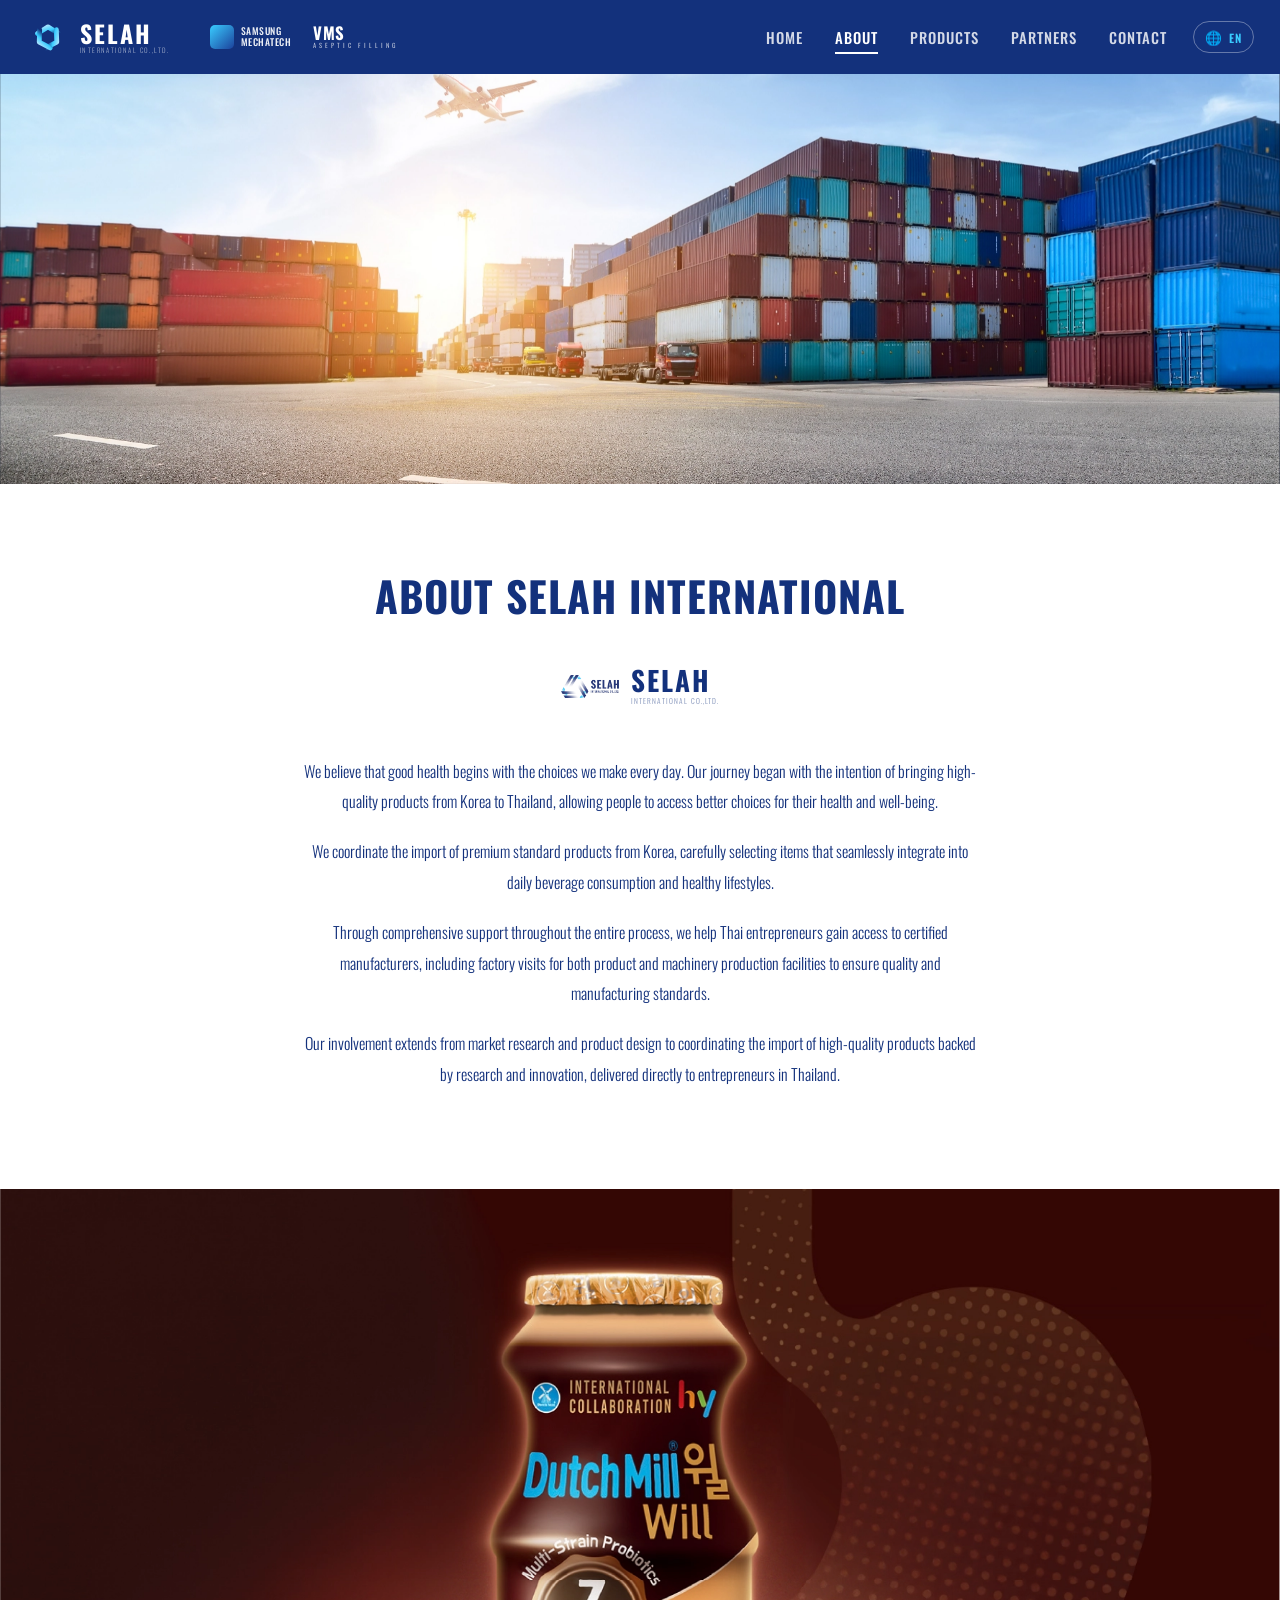
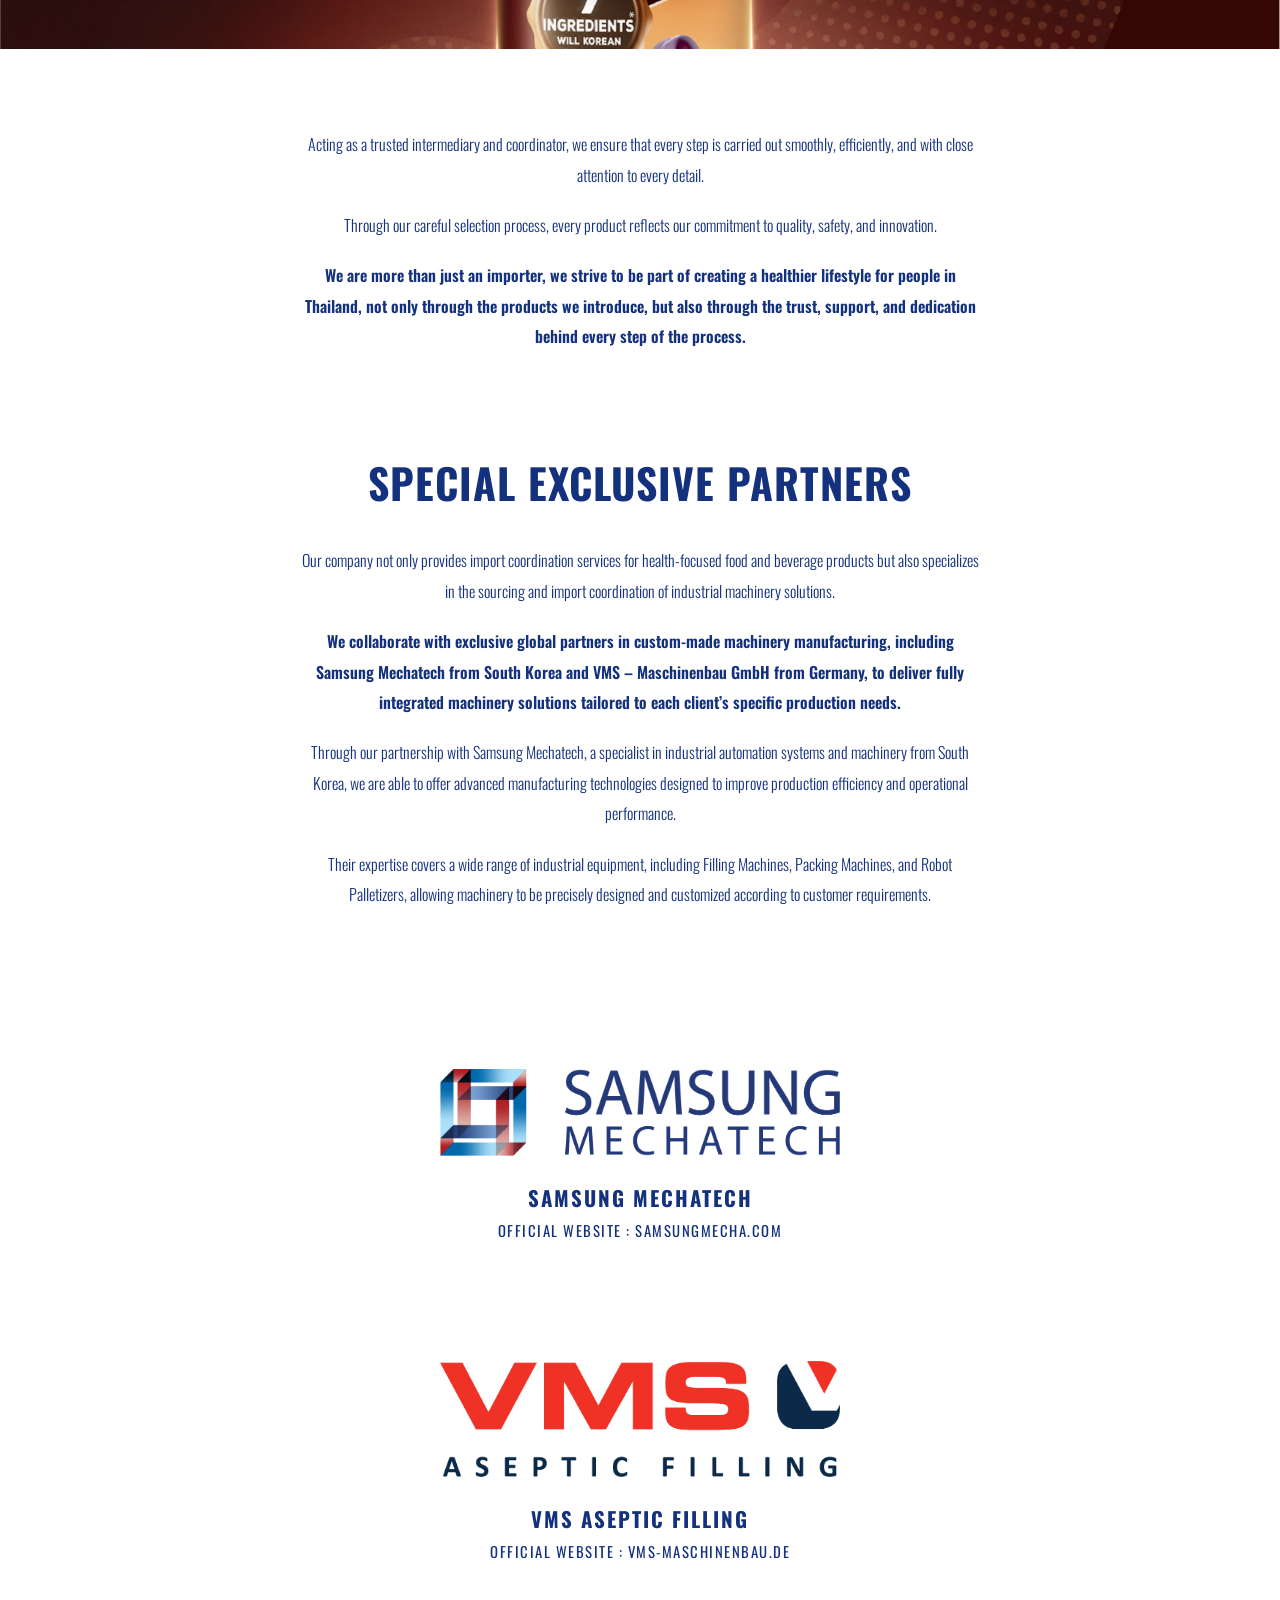
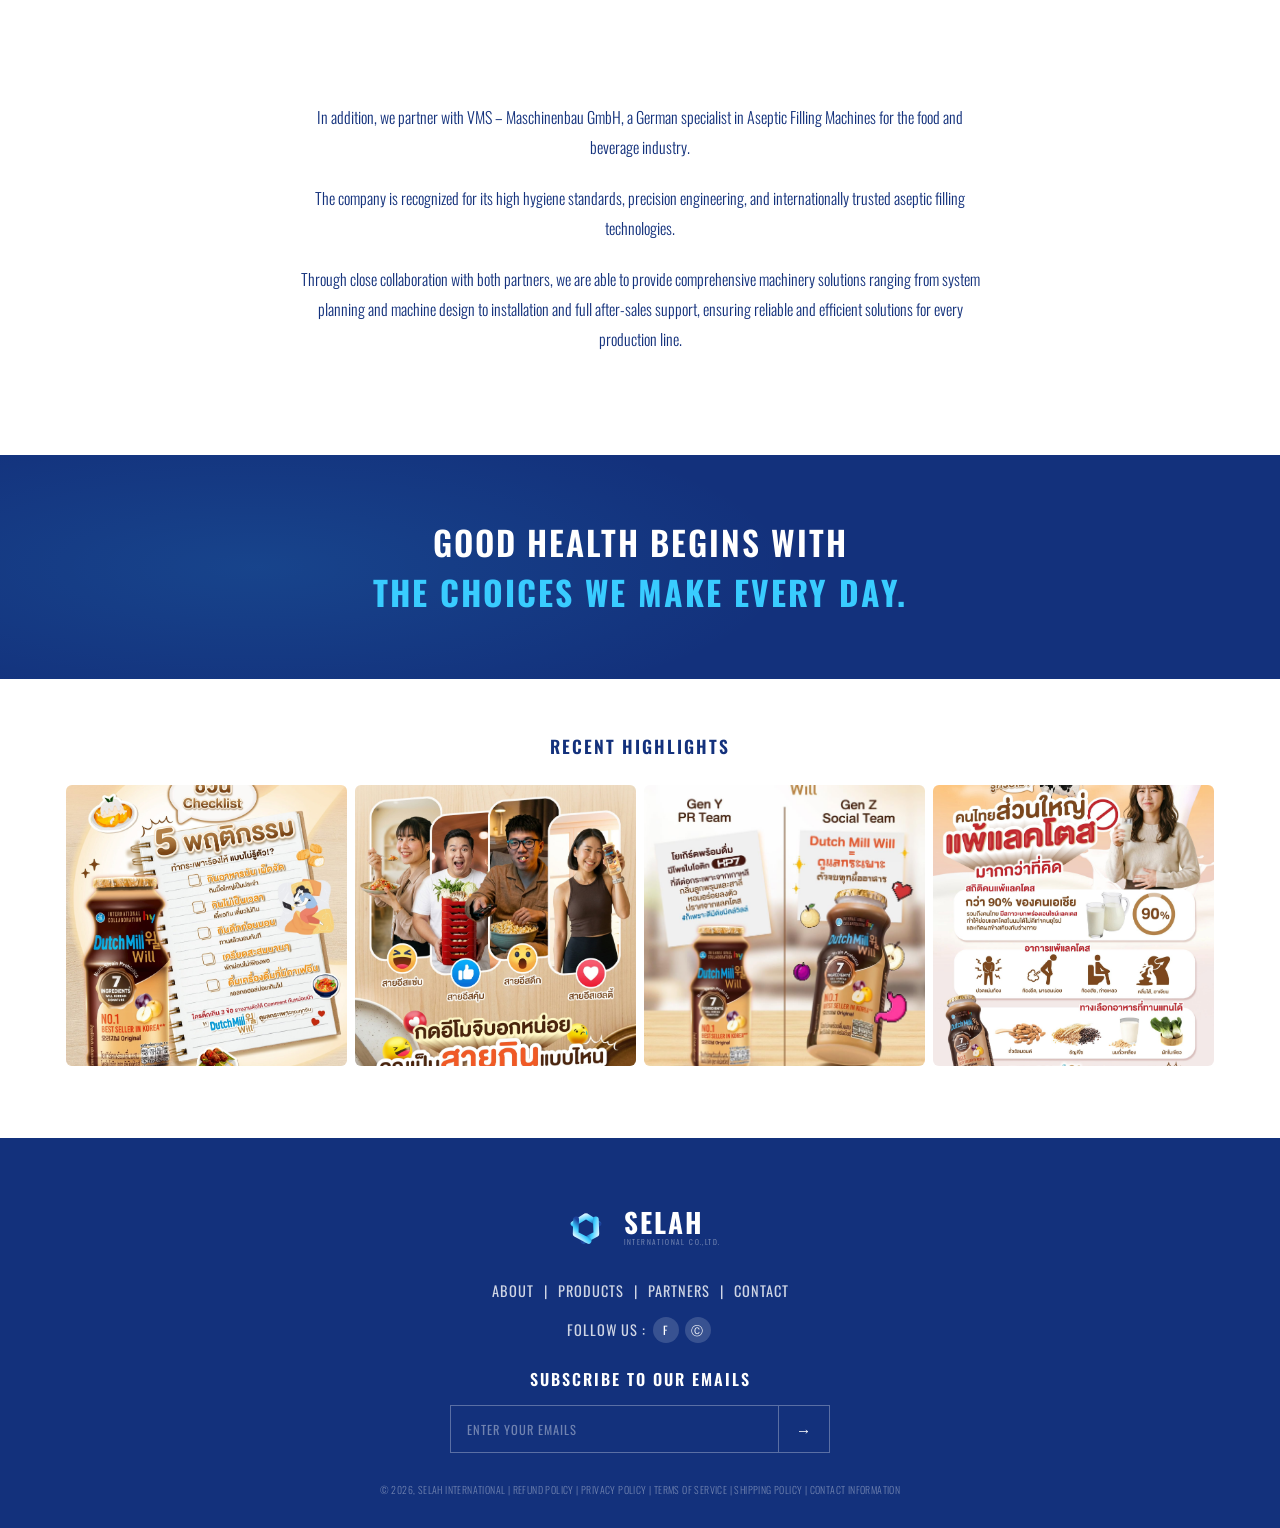
==== commit 19677892: "Replace all images with real product assets from Source zip - 37 webp images + 8 feed JPGs imported " ====
--- a/about.html
+++ b/about.html
@@ -11,25 +11,14 @@
 <div id="site-header"></div>
 
 <section class="page-hero">
-  <div class="page-hero-bg" data-cms-bg="about-hero" style="background-image:url('images/about-hero.jpg')"></div>
+  <div class="page-hero-bg" data-cms-bg="about-hero" style="background-image:url('images/about-hero.webp')"></div>
 </section>
 
 <section class="sec">
   <div class="wrap-sm">
     <h2 class="about-title" data-anim="up" data-i18n="about_title">ABOUT SELAH INTERNATIONAL</h2>
     <div class="about-logo-center" data-anim="up">
-      <span class="selah-mark">
-        <svg viewBox="0 0 100 100" xmlns="http://www.w3.org/2000/svg">
-          <defs><linearGradient id="selahGradAbout" x1="0" y1="0" x2="1" y2="1">
-            <stop offset="0" stop-color="#39CCFF"/><stop offset="1" stop-color="#13317C"/>
-          </linearGradient></defs>
-          <g fill="none" stroke="url(#selahGradAbout)" stroke-width="11" stroke-linejoin="round" stroke-linecap="round">
-            <polyline points="26,42 50,27 74,42"/>
-            <polyline points="26,42 50,27 74,42" transform="rotate(120 50 50)"/>
-            <polyline points="26,42 50,27 74,42" transform="rotate(240 50 50)"/>
-          </g>
-        </svg>
-      </span>
+      <span class="selah-mark"><img src="images/selah-logo.webp" alt="SELAH" style="width:100%;height:100%;object-fit:contain"></span>
       <div class="about-logo-texts">
         <div class="al-name">SELAH</div>
         <div class="al-sub">INTERNATIONAL CO.,LTD.</div>
@@ -43,7 +32,7 @@
 </section>
 
 <div class="about-photo" data-anim="fade">
-  <img data-cms-img="about-product-photo" src="images/about-product.jpg" alt="SELAH product" loading="lazy">
+  <img data-cms-img="about-product-photo" src="images/about-product.webp" alt="SELAH product" loading="lazy">
 </div>
 
 <section class="sec">
@@ -54,7 +43,6 @@
   </div>
 </section>
 
-<!-- SPECIAL EXCLUSIVE PARTNERS -->
 <section class="sec" style="padding-top:0">
   <div class="wrap-sm">
     <h2 class="sep-title" data-anim="up" data-i18n="sep_title">SPECIAL EXCLUSIVE PARTNERS</h2>
@@ -66,13 +54,13 @@
 </section>
 
 <div class="partner-showcase" data-anim="up">
-  <div class="ps-logo"><img data-cms-img="sep-samsung-logo" src="images/logo-samsung.jpg" alt="Samsung Mechatech" style="max-height:130px;max-width:400px;object-fit:contain"></div>
+  <div class="ps-logo"><img data-cms-img="sep-samsung-logo" src="images/logo-samsung.webp" alt="Samsung Mechatech" style="max-height:130px;max-width:400px;object-fit:contain"></div>
   <p class="ps-name" data-i18n="sep_samsung_name">SAMSUNG MECHATECH</p>
   <p class="ps-url" data-i18n="sep_samsung_url">OFFICIAL WEBSITE : SAMSUNGMECHA.COM</p>
 </div>
 
 <div class="partner-showcase" data-anim="up">
-  <div class="ps-logo"><img data-cms-img="sep-vms-logo" src="images/logo-vms.jpg" alt="VMS Aseptic Filling" style="max-height:120px;max-width:400px;object-fit:contain"></div>
+  <div class="ps-logo"><img data-cms-img="sep-vms-logo" src="images/logo-vms.webp" alt="VMS Aseptic Filling" style="max-height:120px;max-width:400px;object-fit:contain"></div>
   <p class="ps-name" data-i18n="sep_vms_name">VMS ASEPTIC FILLING</p>
   <p class="ps-url" data-i18n="sep_vms_url">OFFICIAL WEBSITE : VMS-MASCHINENBAU.DE</p>
 </div>
@@ -94,10 +82,10 @@
   <div class="wrap">
     <p class="ig-label" data-anim="up" data-i18n="highlights">RECENT HIGHLIGHTS</p>
     <div class="ig-grid" data-stagger>
-      <div class="ig-tile" data-anim="up"><img data-cms-img="about-ig-1" src="images/ig1.jpg" alt="" loading="lazy"></div>
-      <div class="ig-tile" data-anim="up"><img data-cms-img="about-ig-2" src="images/ig2.jpg" alt="" loading="lazy"></div>
-      <div class="ig-tile" data-anim="up"><img data-cms-img="about-ig-3" src="images/ig3.jpg" alt="" loading="lazy"></div>
-      <div class="ig-tile" data-anim="up"><img data-cms-img="about-ig-4" src="images/ig4.jpg" alt="" loading="lazy"></div>
+      <div class="ig-tile" data-anim="up"><img data-cms-img="about-ig-1" src="images/feed-5.jpg" alt="" loading="lazy"></div>
+      <div class="ig-tile" data-anim="up"><img data-cms-img="about-ig-2" src="images/feed-6.jpg" alt="" loading="lazy"></div>
+      <div class="ig-tile" data-anim="up"><img data-cms-img="about-ig-3" src="images/feed-7.jpg" alt="" loading="lazy"></div>
+      <div class="ig-tile" data-anim="up"><img data-cms-img="about-ig-4" src="images/feed-8.jpg" alt="" loading="lazy"></div>
     </div>
   </div>
 </div>
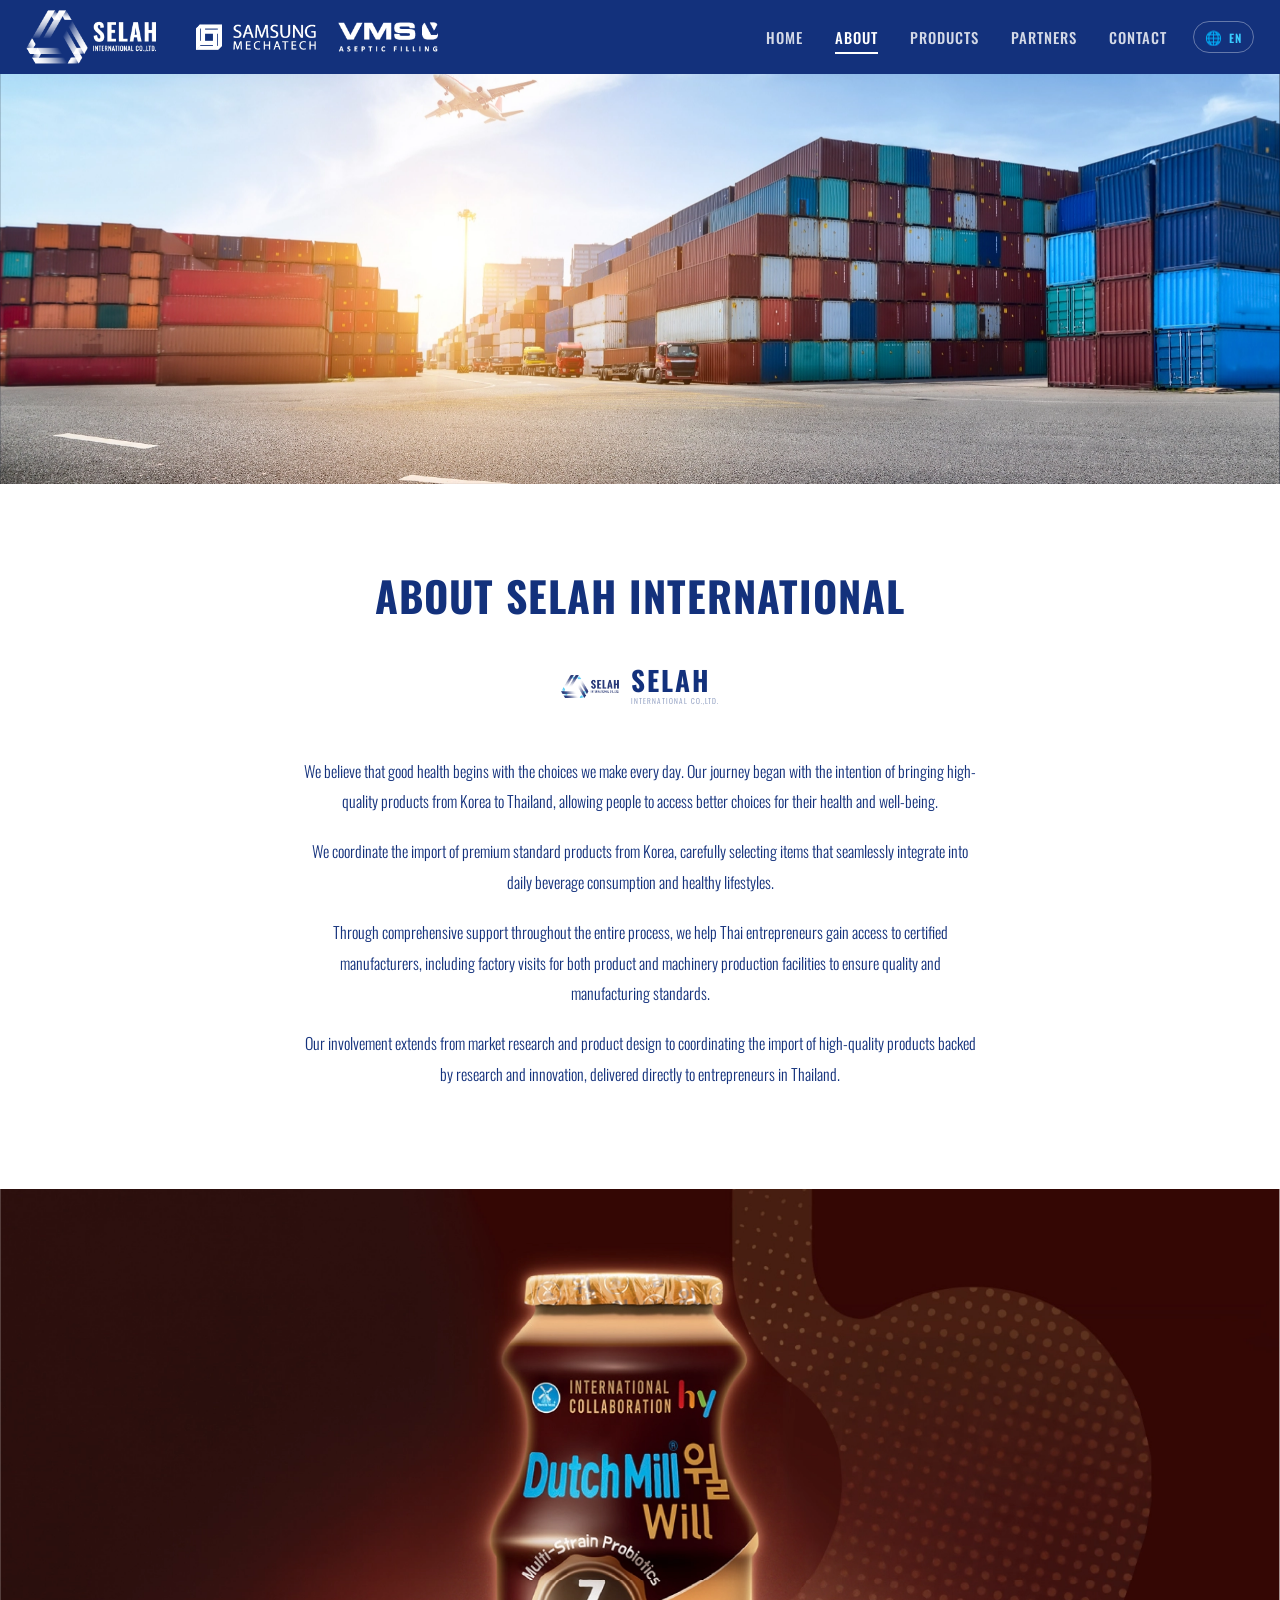
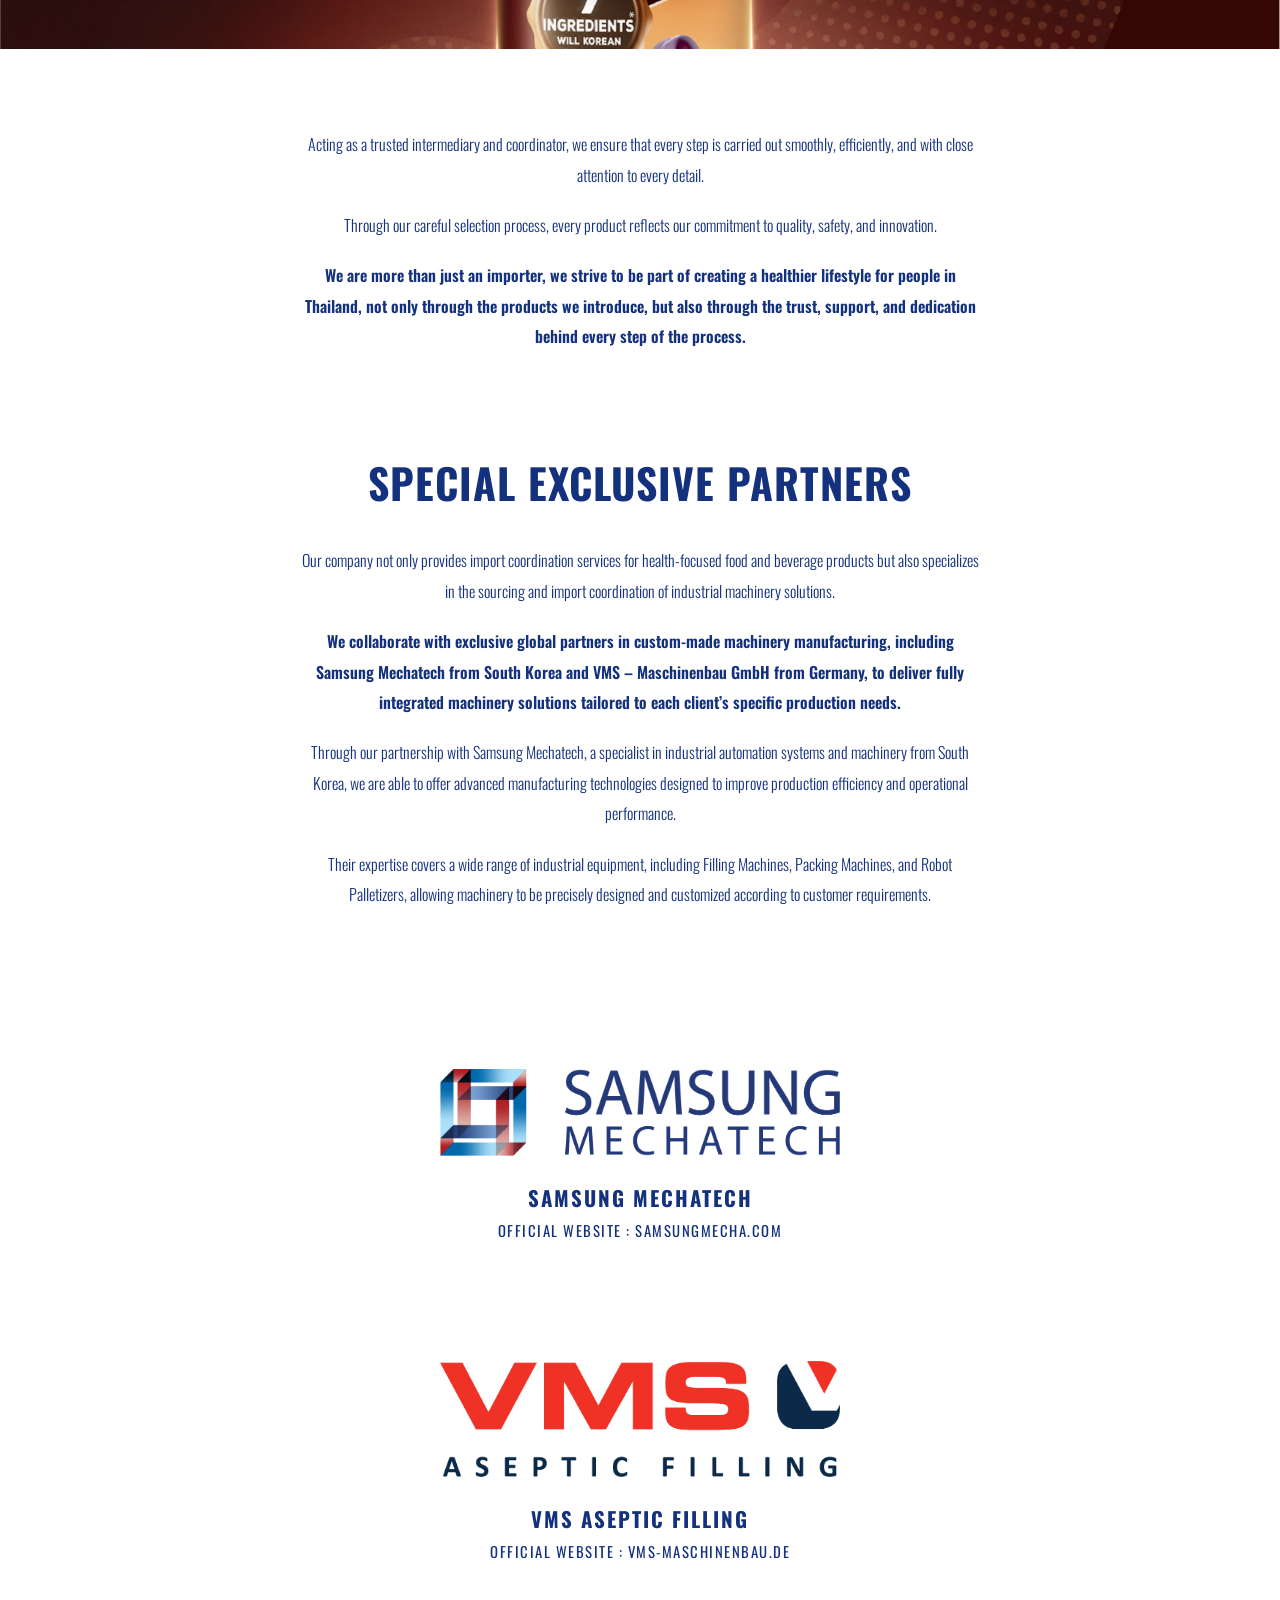
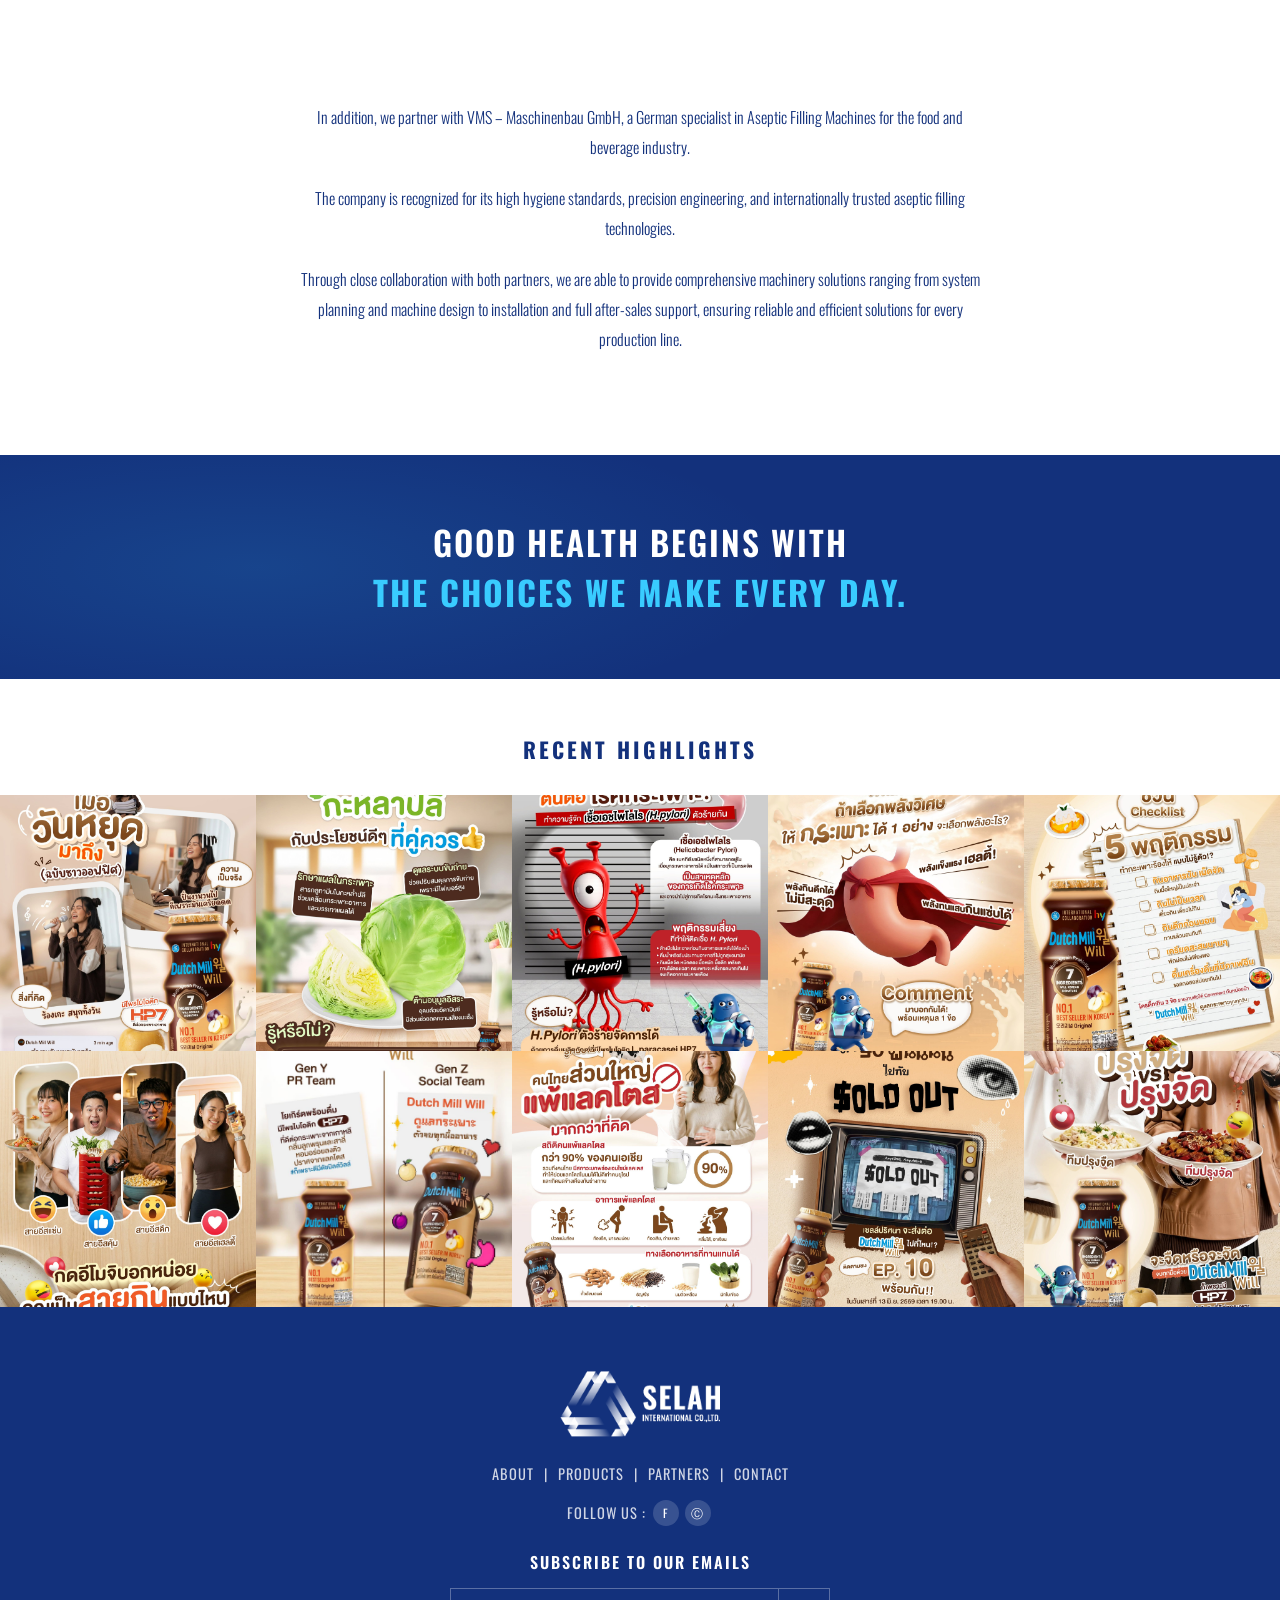
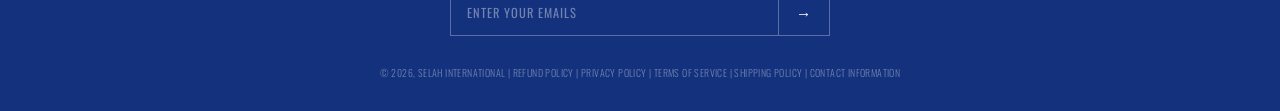
==== commit f6113768: "Redesign RECENT HIGHLIGHTS: full-bleed 5x2 grid with 10 feed images - Full-width edge-to-edge layout" ====
--- a/about.html
+++ b/about.html
@@ -78,15 +78,19 @@
   <p class="banner-l2" data-anim="fade" data-i18n="banner_l2">THE CHOICES WE MAKE EVERY DAY.</p>
 </div>
 
-<div class="ig-sec sec-sm">
-  <div class="wrap">
-    <p class="ig-label" data-anim="up" data-i18n="highlights">RECENT HIGHLIGHTS</p>
-    <div class="ig-grid" data-stagger>
-      <div class="ig-tile" data-anim="up"><img data-cms-img="about-ig-1" src="images/feed-5.jpg" alt="" loading="lazy"></div>
-      <div class="ig-tile" data-anim="up"><img data-cms-img="about-ig-2" src="images/feed-6.jpg" alt="" loading="lazy"></div>
-      <div class="ig-tile" data-anim="up"><img data-cms-img="about-ig-3" src="images/feed-7.jpg" alt="" loading="lazy"></div>
-      <div class="ig-tile" data-anim="up"><img data-cms-img="about-ig-4" src="images/feed-8.jpg" alt="" loading="lazy"></div>
-    </div>
+<div class="highlights-sec">
+  <p class="highlights-label" data-anim="up" data-i18n="highlights">RECENT HIGHLIGHTS</p>
+  <div class="highlights-grid">
+    <div class="highlights-tile"><img data-cms-img="about-ig-1" src="images/feed-1.jpg" alt="" loading="lazy"></div>
+    <div class="highlights-tile"><img data-cms-img="about-ig-2" src="images/feed-2.jpg" alt="" loading="lazy"></div>
+    <div class="highlights-tile"><img data-cms-img="about-ig-3" src="images/feed-3.jpg" alt="" loading="lazy"></div>
+    <div class="highlights-tile"><img data-cms-img="about-ig-4" src="images/feed-4.jpg" alt="" loading="lazy"></div>
+    <div class="highlights-tile"><img data-cms-img="about-ig-5" src="images/feed-5.jpg" alt="" loading="lazy"></div>
+    <div class="highlights-tile"><img data-cms-img="about-ig-6" src="images/feed-6.jpg" alt="" loading="lazy"></div>
+    <div class="highlights-tile"><img data-cms-img="about-ig-7" src="images/feed-7.jpg" alt="" loading="lazy"></div>
+    <div class="highlights-tile"><img data-cms-img="about-ig-8" src="images/feed-8.jpg" alt="" loading="lazy"></div>
+    <div class="highlights-tile"><img data-cms-img="about-ig-9" src="images/feed-9.jpg" alt="" loading="lazy"></div>
+    <div class="highlights-tile"><img data-cms-img="about-ig-10" src="images/feed-10.jpg" alt="" loading="lazy"></div>
   </div>
 </div>
 
--- a/css/style.css
+++ b/css/style.css
@@ -4,477 +4,1403 @@
    Light Blue #39CCFF  ·  White #FFFFFF
    ============================================================ */
 
-@import url('https://fonts.googleapis.com/css2?family=Oswald:wght@300;400;500;600;700&family=Sarabun:wght@300;400;500;600;700&display=swap');
-
-*, *::before, *::after { box-sizing: border-box; margin: 0; padding: 0; }
+@import url("https://fonts.googleapis.com/css2?family=Oswald:wght@300;400;500;600;700&family=Sarabun:wght@300;400;500;600;700&display=swap");
+
+*,
+*::before,
+*::after {
+  box-sizing: border-box;
+  margin: 0;
+  padding: 0;
+}
 
 :root {
-  --navy:       #13317C;
-  --navy-dark:  #0d2459;
-  --navy-mid:   #1c429c;
-  --blue:       #39CCFF;
-  --white:      #ffffff;
-  --body-text:  #13317C;
-  --mid-gray:   #6b7a99;
+  --navy: #13317c;
+  --navy-dark: #0d2459;
+  --navy-mid: #1c429c;
+  --blue: #39ccff;
+  --white: #ffffff;
+  --body-text: #13317c;
+  --mid-gray: #6b7a99;
   --light-gray: #f4f6fb;
-  --maroon:     #2b0f0c;
-  --ease:       cubic-bezier(0.25, 0.46, 0.45, 0.94);
-}
-
-html { scroll-behavior: smooth; }
+  --maroon: #2b0f0c;
+  --ease: cubic-bezier(0.25, 0.46, 0.45, 0.94);
+}
+
+html {
+  scroll-behavior: smooth;
+}
 body {
-  font-family: 'Oswald', 'Sarabun', sans-serif;
+  font-family: "Oswald", "Sarabun", sans-serif;
   color: var(--body-text);
   background: #fff;
   overflow-x: hidden;
   font-weight: 300;
 }
 /* Thai language uses Sarabun for body legibility */
-html[lang="th"] body { font-family: 'Sarabun', 'Oswald', sans-serif; }
-
-a { text-decoration: none; color: inherit; }
-img { display: block; max-width: 100%; }
-button { cursor: pointer; font-family: inherit; }
+html[lang="th"] body {
+  font-family: "Sarabun", "Oswald", sans-serif;
+}
+
+a {
+  text-decoration: none;
+  color: inherit;
+}
+img {
+  display: block;
+  max-width: 100%;
+}
+button {
+  cursor: pointer;
+  font-family: inherit;
+}
 
 /* ============================================================
    SCROLL REVEAL
    ============================================================ */
-[data-anim] { opacity: 0; transition: opacity 0.7s var(--ease), transform 0.7s var(--ease); }
-[data-anim="up"]    { transform: translateY(40px); }
-[data-anim="left"]  { transform: translateX(-50px); }
-[data-anim="right"] { transform: translateX(50px); }
-[data-anim="scale"] { transform: scale(0.9); }
-[data-anim="fade"]  { transform: none; }
-[data-anim].in { opacity: 1; transform: none !important; }
-
-[data-stagger] > [data-anim]:nth-child(1) { transition-delay: 0.00s; }
-[data-stagger] > [data-anim]:nth-child(2) { transition-delay: 0.12s; }
-[data-stagger] > [data-anim]:nth-child(3) { transition-delay: 0.24s; }
-[data-stagger] > [data-anim]:nth-child(4) { transition-delay: 0.36s; }
+[data-anim] {
+  opacity: 0;
+  transition:
+    opacity 0.7s var(--ease),
+    transform 0.7s var(--ease);
+}
+[data-anim="up"] {
+  transform: translateY(40px);
+}
+[data-anim="left"] {
+  transform: translateX(-50px);
+}
+[data-anim="right"] {
+  transform: translateX(50px);
+}
+[data-anim="scale"] {
+  transform: scale(0.9);
+}
+[data-anim="fade"] {
+  transform: none;
+}
+[data-anim].in {
+  opacity: 1;
+  transform: none !important;
+}
+
+[data-stagger] > [data-anim]:nth-child(1) {
+  transition-delay: 0s;
+}
+[data-stagger] > [data-anim]:nth-child(2) {
+  transition-delay: 0.12s;
+}
+[data-stagger] > [data-anim]:nth-child(3) {
+  transition-delay: 0.24s;
+}
+[data-stagger] > [data-anim]:nth-child(4) {
+  transition-delay: 0.36s;
+}
 
 /* ============================================================
    SELAH LOGO MARK (3D triangle)
    ============================================================ */
-.selah-mark { width: 40px; height: 40px; flex-shrink: 0; }
-.selah-mark svg { width: 100%; height: 100%; display: block; }
+.selah-mark {
+  width: 40px;
+  height: 40px;
+  flex-shrink: 0;
+}
+.selah-mark svg {
+  width: 100%;
+  height: 100%;
+  display: block;
+}
 
 /* ============================================================
    NAVBAR
    ============================================================ */
 .navbar {
   background: var(--navy);
-  position: sticky; top: 0; z-index: 9000; width: 100%;
+  position: sticky;
+  top: 0;
+  z-index: 9000;
+  width: 100%;
   transition: box-shadow 0.3s;
 }
-.navbar.shadow { box-shadow: 0 2px 20px rgba(0,0,0,0.35); }
+.navbar.shadow {
+  box-shadow: 0 2px 20px rgba(0, 0, 0, 0.35);
+}
 .nav-wrap {
-  max-width: 1280px; margin: 0 auto; padding: 0 26px;
-  height: 74px; display: flex; align-items: center; gap: 18px;
+  max-width: 1280px;
+  margin: 0 auto;
+  padding: 0 26px;
+  height: 74px;
+  display: flex;
+  align-items: center;
+  gap: 18px;
 }
 
 /* Brand */
-.brand { display: flex; align-items: center; gap: 10px; flex-shrink: 0; }
-.brand .selah-mark { width: 44px; height: 44px; }
-.brand-text { display: flex; flex-direction: column; line-height: 1; }
+.brand {
+  display: flex;
+  align-items: center;
+  gap: 10px;
+  flex-shrink: 0;
+}
+.brand .selah-mark {
+  width: 44px;
+  height: 44px;
+}
+.brand-text {
+  display: flex;
+  flex-direction: column;
+  line-height: 1;
+}
 .brand-name {
-  font-family: 'Oswald', sans-serif;
-  font-size: 1.5rem; font-weight: 700;
-  letter-spacing: 2px; color: #fff;
+  font-family: "Oswald", sans-serif;
+  font-size: 1.5rem;
+  font-weight: 700;
+  letter-spacing: 2px;
+  color: #fff;
 }
 .brand-sub {
-  font-size: 0.42rem; letter-spacing: 1.4px;
-  color: rgba(255,255,255,0.6); text-transform: uppercase; margin-top: 2px;
+  font-size: 0.42rem;
+  letter-spacing: 1.4px;
+  color: rgba(255, 255, 255, 0.6);
+  text-transform: uppercase;
+  margin-top: 2px;
 }
 
 /* Partner micro-logos in nav */
 .nav-partners {
-  display: flex; align-items: center; gap: 22px;
-  padding: 0 22px; flex-shrink: 0;
-}
-.nav-p { display: flex; align-items: center; }
+  display: flex;
+  align-items: center;
+  gap: 22px;
+  padding: 0 22px;
+  flex-shrink: 0;
+}
+.nav-p {
+  display: flex;
+  align-items: center;
+}
 .np-samsung {
-  font-family: 'Oswald', sans-serif; font-size: 0.6rem; font-weight: 500;
-  color: rgba(255,255,255,0.92); letter-spacing: 0.5px; line-height: 1.15;
-  display: flex; align-items: center; gap: 7px;
+  font-family: "Oswald", sans-serif;
+  font-size: 0.6rem;
+  font-weight: 500;
+  color: rgba(255, 255, 255, 0.92);
+  letter-spacing: 0.5px;
+  line-height: 1.15;
+  display: flex;
+  align-items: center;
+  gap: 7px;
 }
 .np-samsung::before {
-  content: ''; width: 24px; height: 24px; border-radius: 5px; flex-shrink: 0;
-  background: linear-gradient(135deg,#39CCFF,#1c429c);
+  content: "";
+  width: 24px;
+  height: 24px;
+  border-radius: 5px;
+  flex-shrink: 0;
+  background: linear-gradient(135deg, #39ccff, #1c429c);
 }
 .np-vms {
-  font-family: 'Oswald', sans-serif; font-size: 1.05rem; font-weight: 700;
-  color: #fff; letter-spacing: 0.5px; line-height: 1;
-  display: flex; flex-direction: column;
-}
-.np-vms small { font-size: 0.4rem; letter-spacing: 3px; font-weight: 400; color: rgba(255,255,255,0.7); }
-.np-hy { display: none; }
+  font-family: "Oswald", sans-serif;
+  font-size: 1.05rem;
+  font-weight: 700;
+  color: #fff;
+  letter-spacing: 0.5px;
+  line-height: 1;
+  display: flex;
+  flex-direction: column;
+}
+.np-vms small {
+  font-size: 0.4rem;
+  letter-spacing: 3px;
+  font-weight: 400;
+  color: rgba(255, 255, 255, 0.7);
+}
+.np-hy {
+  display: none;
+}
 
 /* Nav links */
 .nav-links {
-  list-style: none; display: flex; align-items: center; gap: 4px; margin-left: auto;
+  list-style: none;
+  display: flex;
+  align-items: center;
+  gap: 4px;
+  margin-left: auto;
 }
 .nav-links a {
-  font-family: 'Oswald', sans-serif; font-size: 0.92rem; font-weight: 500;
-  letter-spacing: 1px; color: rgba(255,255,255,0.82);
-  padding: 8px 14px; text-transform: uppercase; position: relative; transition: color 0.2s;
+  font-family: "Oswald", sans-serif;
+  font-size: 0.92rem;
+  font-weight: 500;
+  letter-spacing: 1px;
+  color: rgba(255, 255, 255, 0.82);
+  padding: 8px 14px;
+  text-transform: uppercase;
+  position: relative;
+  transition: color 0.2s;
 }
 .nav-links a::after {
-  content: ''; position: absolute; bottom: 2px; left: 14px; right: 14px;
-  height: 2px; background: #fff; transform: scaleX(0); transition: transform 0.25s var(--ease);
-}
-.nav-links a:hover, .nav-links a.active { color: #fff; }
-.nav-links a:hover::after, .nav-links a.active::after { transform: scaleX(1); }
+  content: "";
+  position: absolute;
+  bottom: 2px;
+  left: 14px;
+  right: 14px;
+  height: 2px;
+  background: #fff;
+  transform: scaleX(0);
+  transition: transform 0.25s var(--ease);
+}
+.nav-links a:hover,
+.nav-links a.active {
+  color: #fff;
+}
+.nav-links a:hover::after,
+.nav-links a.active::after {
+  transform: scaleX(1);
+}
 
 /* Language toggle */
 .lang-toggle {
-  background: none; border: 1px solid rgba(255,255,255,0.35); color: #fff;
-  font-family: 'Oswald', sans-serif; font-size: 0.72rem; font-weight: 500;
-  letter-spacing: 1px; padding: 5px 11px; border-radius: 20px; margin-left: 8px;
-  display: flex; align-items: center; gap: 6px; transition: background 0.2s, border-color 0.2s;
-}
-.lang-toggle:hover { background: rgba(255,255,255,0.12); border-color: rgba(255,255,255,0.6); }
-.lang-toggle .globe { font-size: 0.85rem; }
-.lang-toggle .lang-cur { color: var(--blue); font-weight: 600; }
+  background: none;
+  border: 1px solid rgba(255, 255, 255, 0.35);
+  color: #fff;
+  font-family: "Oswald", sans-serif;
+  font-size: 0.72rem;
+  font-weight: 500;
+  letter-spacing: 1px;
+  padding: 5px 11px;
+  border-radius: 20px;
+  margin-left: 8px;
+  display: flex;
+  align-items: center;
+  gap: 6px;
+  transition:
+    background 0.2s,
+    border-color 0.2s;
+}
+.lang-toggle:hover {
+  background: rgba(255, 255, 255, 0.12);
+  border-color: rgba(255, 255, 255, 0.6);
+}
+.lang-toggle .globe {
+  font-size: 0.85rem;
+}
+.lang-toggle .lang-cur {
+  color: var(--blue);
+  font-weight: 600;
+}
 
 /* Hamburger */
 .hamburger {
-  display: none; background: none; border: none;
-  flex-direction: column; gap: 5px; padding: 6px; margin-left: auto;
-}
-.hamburger span { display: block; width: 24px; height: 2px; background: #fff; border-radius: 1px; transition: transform 0.3s, opacity 0.3s; }
-.hamburger.open span:nth-child(1) { transform: translateY(7px) rotate(45deg); }
-.hamburger.open span:nth-child(2) { opacity: 0; }
-.hamburger.open span:nth-child(3) { transform: translateY(-7px) rotate(-45deg); }
+  display: none;
+  background: none;
+  border: none;
+  flex-direction: column;
+  gap: 5px;
+  padding: 6px;
+  margin-left: auto;
+}
+.hamburger span {
+  display: block;
+  width: 24px;
+  height: 2px;
+  background: #fff;
+  border-radius: 1px;
+  transition:
+    transform 0.3s,
+    opacity 0.3s;
+}
+.hamburger.open span:nth-child(1) {
+  transform: translateY(7px) rotate(45deg);
+}
+.hamburger.open span:nth-child(2) {
+  opacity: 0;
+}
+.hamburger.open span:nth-child(3) {
+  transform: translateY(-7px) rotate(-45deg);
+}
 
 /* Mobile drawer */
 .mob-nav {
-  position: fixed; top: 74px; left: 0; right: 0; bottom: 0;
-  background: var(--navy-dark); z-index: 8999; display: none; flex-direction: column;
-  padding: 28px; gap: 0; transform: translateX(100%); transition: transform 0.35s var(--ease);
-}
-.mob-nav.open { transform: none; }
+  position: fixed;
+  top: 74px;
+  left: 0;
+  right: 0;
+  bottom: 0;
+  background: var(--navy-dark);
+  z-index: 8999;
+  display: none;
+  flex-direction: column;
+  padding: 28px;
+  gap: 0;
+  transform: translateX(100%);
+  transition: transform 0.35s var(--ease);
+}
+.mob-nav.open {
+  transform: none;
+}
 .mob-nav a {
-  font-family: 'Oswald', sans-serif; font-size: 1.7rem; font-weight: 500;
-  letter-spacing: 2px; color: rgba(255,255,255,0.8); padding: 16px 0;
-  border-bottom: 1px solid rgba(255,255,255,0.08); text-transform: uppercase;
-  transition: color 0.2s, padding-left 0.2s;
-}
-.mob-nav a:hover, .mob-nav a.active { color: #fff; padding-left: 10px; }
+  font-family: "Oswald", sans-serif;
+  font-size: 1.7rem;
+  font-weight: 500;
+  letter-spacing: 2px;
+  color: rgba(255, 255, 255, 0.8);
+  padding: 16px 0;
+  border-bottom: 1px solid rgba(255, 255, 255, 0.08);
+  text-transform: uppercase;
+  transition:
+    color 0.2s,
+    padding-left 0.2s;
+}
+.mob-nav a:hover,
+.mob-nav a.active {
+  color: #fff;
+  padding-left: 10px;
+}
 
 /* ============================================================
    HERO SLIDER
    ============================================================ */
 .hero {
-  position: relative; height: clamp(360px, 46vw, 640px);
-  overflow: hidden; background: var(--maroon);
-}
-.slide { position: absolute; inset: 0; opacity: 0; transition: opacity 0.9s ease; }
-.slide.on { opacity: 1; }
+  position: relative;
+  height: clamp(500px, 46vw, 100vh);
+  overflow: hidden;
+  background: var(--maroon);
+}
+.slide {
+  position: absolute;
+  inset: 0;
+  opacity: 0;
+  transition: opacity 0.9s ease;
+}
+.slide.on {
+  opacity: 1;
+}
 .slide-bg {
-  width: 100%; height: 100%; background-size: cover; background-position: center;
-  transform: scale(1.06); transition: transform 6s linear;
-}
-.slide.on .slide-bg { transform: scale(1); }
-.slide-shade { position: absolute; inset: 0; background: rgba(20,8,6,0.12); }
+  width: 100%;
+  height: 100%;
+  background-size: cover;
+  background-position: center;
+  transform: scale(1);
+  transition: transform 6s linear;
+}
+.slide.on .slide-bg {
+  transform: scale(1);
+}
+.slide-shade {
+  position: absolute;
+  inset: 0;
+  background: rgba(20, 8, 6, 0.12);
+}
 .hero-dots {
-  position: absolute; bottom: 22px; left: 50%; transform: translateX(-50%);
-  display: flex; gap: 9px; z-index: 5;
-}
-.hdot { width: 13px; height: 13px; border-radius: 3px; background: rgba(255,255,255,0.55); cursor: pointer; transition: all 0.3s; }
-.hdot.on { background: var(--blue); }
+  position: absolute;
+  bottom: 22px;
+  left: 50%;
+  transform: translateX(-50%);
+  display: flex;
+  gap: 9px;
+  z-index: 5;
+}
+.hdot {
+  width: 13px;
+  height: 13px;
+  border-radius: 3px;
+  background: rgba(255, 255, 255, 0.55);
+  cursor: pointer;
+  transition: all 0.3s;
+}
+.hdot.on {
+  background: var(--blue);
+}
 
 /* ============================================================
    COMMON SECTIONS
    ============================================================ */
-.wrap { max-width: 1200px; margin: 0 auto; padding: 0 26px; }
-.wrap-sm { max-width: 820px; margin: 0 auto; padding: 0 26px; }
-.wrap-md { max-width: 1000px; margin: 0 auto; padding: 0 26px; }
-.sec { padding: 80px 0; }
-.sec-sm { padding: 54px 0; }
+.wrap {
+  max-width: 1200px;
+  margin: 0 auto;
+  padding: 0 26px;
+}
+.wrap-sm {
+  max-width: 820px;
+  margin: 0 auto;
+  padding: 0 26px;
+}
+.wrap-md {
+  max-width: 1000px;
+  margin: 0 auto;
+  padding: 0 26px;
+}
+.sec {
+  padding: 80px 0;
+}
+.sec-sm {
+  padding: 54px 0;
+}
 
 .sec-title {
-  font-family: 'Oswald', sans-serif; font-size: clamp(1.8rem, 3.4vw, 2.6rem);
-  font-weight: 700; letter-spacing: 1px; color: var(--navy);
-  text-align: center; margin-bottom: 44px; text-transform: uppercase;
+  font-family: "Oswald", sans-serif;
+  font-size: clamp(1.8rem, 3.4vw, 2.6rem);
+  font-weight: 700;
+  letter-spacing: 1px;
+  color: var(--navy);
+  text-align: center;
+  margin-bottom: 44px;
+  text-transform: uppercase;
 }
 
 /* ============================================================
    HOME: INTRO GRID
    ============================================================ */
 .intro-grid {
-  display: grid; grid-template-columns: 1fr 1fr; overflow: hidden;
-  box-shadow: 0 10px 44px rgba(19,49,124,0.16);
-}
-.intro-photo { overflow: hidden; position: relative; min-height: 340px; }
-.intro-photo img { width: 100%; height: 100%; object-fit: cover; transition: transform 7s linear; }
-.intro-photo:hover img { transform: scale(1.04); }
+  display: grid;
+  grid-template-columns: 1fr 1fr;
+  overflow: hidden;
+  box-shadow: 0 10px 44px rgba(19, 49, 124, 0.16);
+}
+.intro-photo {
+  overflow: hidden;
+  position: relative;
+  min-height: 340px;
+}
+.intro-photo img {
+  width: 100%;
+  height: 100%;
+  object-fit: cover;
+  transition: transform 7s linear;
+}
+.intro-photo:hover img {
+  transform: scale(1.00);
+}
 .intro-card {
-  background: var(--navy); padding: 56px 50px;
-  display: flex; flex-direction: column; justify-content: center; gap: 18px;
-}
-.intro-card-logo { display: flex; align-items: center; gap: 11px; margin-bottom: 6px; }
-.intro-card-logo .selah-mark { width: 40px; height: 40px; }
-.card-logo-texts { display: flex; flex-direction: column; line-height: 1; }
-.card-logo-name { font-family: 'Oswald', sans-serif; font-size: 1.4rem; font-weight: 700; letter-spacing: 2px; color: #fff; }
-.card-logo-sub { font-size: 0.42rem; letter-spacing: 1px; color: rgba(255,255,255,0.55); margin-top: 2px; }
+  background: var(--navy);
+  padding: 56px 50px;
+  display: flex;
+  flex-direction: column;
+  justify-content: center;
+  gap: 18px;
+}
+.intro-card-logo {
+  display: flex;
+  align-items: center;
+  gap: 11px;
+  margin-bottom: 6px;
+}
+.intro-card-logo .selah-mark {
+  width: 40px;
+  height: 40px;
+}
+.card-logo-texts {
+  display: flex;
+  flex-direction: column;
+  line-height: 1;
+}
+.card-logo-name {
+  font-family: "Oswald", sans-serif;
+  font-size: 1.4rem;
+  font-weight: 700;
+  letter-spacing: 2px;
+  color: #fff;
+}
+.card-logo-sub {
+  font-size: 0.42rem;
+  letter-spacing: 1px;
+  color: rgba(255, 255, 255, 0.55);
+  margin-top: 2px;
+}
 .intro-tagline {
-  font-family: 'Oswald', sans-serif; font-size: 1.2rem; font-weight: 600;
-  color: var(--blue); letter-spacing: 0.3px; line-height: 1.5;
-}
-.intro-body { font-size: 0.96rem; color: rgba(255,255,255,0.88); line-height: 1.85; font-weight: 300; }
-html[lang="th"] .intro-body { font-size: 0.92rem; }
+  font-family: "Oswald", sans-serif;
+  font-size: 2.0rem;
+  font-weight: 600;
+  color: var(--blue);
+  letter-spacing: 0.3px;
+  line-height: 1.5;
+}
+.intro-body {
+  font-size: 1.5rem;
+  color: rgba(255, 255, 255, 0.88);
+  line-height: 1.85;
+  font-weight: 300;
+}
+html[lang="th"] .intro-body {
+  font-size: 0.92rem;
+}
 
 /* ============================================================
    HOME: EXCLUSIVE PARTNERS STRIP
    ============================================================ */
 .ep-row {
-  display: flex; align-items: center; justify-content: center;
-  gap: 80px; flex-wrap: wrap; padding: 10px 24px 0;
-}
-.ep-item { display: flex; align-items: center; transition: transform 0.3s var(--ease); }
-.ep-item:hover { transform: translateY(-3px); }
-.ep-item img { max-height: 58px; object-fit: contain; }
+  display: flex;
+  align-items: center;
+  justify-content: center;
+  gap: 80px;
+  flex-wrap: wrap;
+  padding: 10px 24px 0;
+}
+.ep-item {
+  display: flex;
+  align-items: center;
+  transition: transform 0.3s var(--ease);
+}
+.ep-item:hover {
+  transform: translateY(-3px);
+}
+.ep-item img {
+  max-height: 58px;
+  object-fit: contain;
+}
 .ep-txt {
-  font-family: 'Oswald', sans-serif; font-weight: 600; color: var(--navy);
-  letter-spacing: 1px; display: flex; align-items: center; gap: 12px; font-size: 1.4rem;
-}
-.ep-txt.samsung::before { content:''; width: 38px; height: 38px; border-radius: 7px; background: linear-gradient(135deg,#39CCFF,#1c429c); }
-.ep-txt small { display: block; font-size: 0.45rem; letter-spacing: 4px; font-weight: 400; color: #888; }
+  font-family: "Oswald", sans-serif;
+  font-weight: 600;
+  color: var(--navy);
+  letter-spacing: 1px;
+  display: flex;
+  align-items: center;
+  gap: 12px;
+  font-size: 1.4rem;
+}
+.ep-txt.samsung::before {
+  content: "";
+  width: 38px;
+  height: 38px;
+  border-radius: 7px;
+  background: linear-gradient(135deg, #39ccff, #1c429c);
+}
+.ep-txt small {
+  display: block;
+  font-size: 0.45rem;
+  letter-spacing: 4px;
+  font-weight: 400;
+  color: #888;
+}
 
 /* ============================================================
    HOME: PRODUCTS GRID
    ============================================================ */
-.products-grid { display: grid; grid-template-columns: repeat(3, 1fr); gap: 4px; }
-.prod-card { position: relative; overflow: hidden; cursor: pointer; }
+.products-grid {
+  display: grid;
+  grid-template-columns: repeat(3, 1fr);
+  gap: 4px;
+}
+.prod-card {
+  position: relative;
+  overflow: hidden;
+  cursor: pointer;
+}
 .prod-card-img {
-  width: 100%; padding-bottom: 92%; background-size: cover; background-position: center;
+  width: 100%;
+  padding-bottom: 92%;
+  background-size: cover;
+  background-position: center;
   transition: transform 0.6s var(--ease);
-}
-.prod-card:hover .prod-card-img { transform: scale(1.06); }
+  height: 500px;
+}
+.prod-card:hover .prod-card-img {
+  transform: scale(1.06);
+}
 .prod-label {
-  text-align: center; font-family: 'Oswald', sans-serif; font-size: 1rem; font-weight: 600;
-  letter-spacing: 1.5px; color: var(--navy); padding: 16px 8px 0; text-transform: uppercase;
+  text-align: center;
+  font-family: "Oswald", sans-serif;
+  font-size: 1rem;
+  font-weight: 600;
+  letter-spacing: 1.5px;
+  color: var(--navy);
+  padding: 16px 8px 0;
+  text-transform: uppercase;
 }
 
 /* ============================================================
    BANNER QUOTE
    ============================================================ */
-.banner { background: var(--navy); padding: 62px 24px; text-align: center; position: relative; overflow: hidden; }
+.banner {
+  background: var(--navy);
+  padding: 62px 24px;
+  text-align: center;
+  position: relative;
+  overflow: hidden;
+}
 .banner::before {
-  content: ''; position: absolute; inset: 0;
-  background: radial-gradient(ellipse 60% 100% at 20% 50%, rgba(57,204,255,0.12) 0%, transparent 70%);
+  content: "";
+  position: absolute;
+  inset: 0;
+  background: radial-gradient(
+    ellipse 60% 100% at 20% 50%,
+    rgba(57, 204, 255, 0.12) 0%,
+    transparent 70%
+  );
 }
 .banner-l1 {
-  font-family: 'Oswald', sans-serif; font-size: clamp(1.4rem, 3vw, 2.1rem);
-  font-weight: 600; letter-spacing: 2px; color: #fff; position: relative;
+  font-family: "Oswald", sans-serif;
+  font-size: clamp(1.4rem, 3vw, 2.1rem);
+  font-weight: 600;
+  letter-spacing: 2px;
+  color: #fff;
+  position: relative;
 }
 .banner-l2 {
-  font-family: 'Oswald', sans-serif; font-size: clamp(1.4rem, 3vw, 2.1rem);
-  font-weight: 700; letter-spacing: 2px; color: var(--blue); position: relative;
+  font-family: "Oswald", sans-serif;
+  font-size: clamp(1.4rem, 3vw, 2.1rem);
+  font-weight: 700;
+  letter-spacing: 2px;
+  color: var(--blue);
+  position: relative;
 }
 
 /* ============================================================
    WHERE TO BUY
    ============================================================ */
-.retail-row { display: flex; justify-content: center; align-items: center; gap: 36px; flex-wrap: wrap; }
+.retail-row {
+  display: flex;
+  justify-content: center;
+  align-items: center;
+  gap: 36px;
+  flex-wrap: wrap;
+}
 .retail-circle {
-  width: 138px; height: 138px; border-radius: 50%; overflow: hidden;
-  box-shadow: 0 6px 20px rgba(0,0,0,0.12); cursor: pointer;
-  transition: transform 0.35s var(--ease), box-shadow 0.35s;
-}
-.retail-circle:hover { transform: translateY(-6px) scale(1.05); box-shadow: 0 16px 34px rgba(0,0,0,0.18); }
-.retail-circle img { width: 100%; height: 100%; object-fit: cover; }
-
-/* ============================================================
-   RECENT HIGHLIGHTS
-   ============================================================ */
-.ig-sec { background: #fff; }
-.ig-label {
-  font-family: 'Oswald', sans-serif; font-size: 1.1rem; font-weight: 600;
-  letter-spacing: 2px; color: var(--navy); text-align: center; margin-bottom: 26px; text-transform: uppercase;
-}
-.ig-grid { display: grid; grid-template-columns: repeat(4,1fr); gap: 8px; margin-bottom: 18px; }
-.ig-tile { aspect-ratio: 1; overflow: hidden; position: relative; background: var(--light-gray); border-radius: 6px; }
-.ig-tile img { width: 100%; height: 100%; object-fit: cover; transition: transform 0.45s var(--ease); }
-.ig-tile:hover img { transform: scale(1.08); }
-.ig-tile::after { content: ''; position: absolute; inset: 0; background: rgba(19,49,124,0); transition: background 0.3s; }
-.ig-tile:hover::after { background: rgba(19,49,124,0.16); }
+  width: 138px;
+  height: 138px;
+  border-radius: 50%;
+  overflow: hidden;
+  box-shadow: 0 6px 20px rgba(0, 0, 0, 0.12);
+  cursor: pointer;
+  transition:
+    transform 0.35s var(--ease),
+    box-shadow 0.35s;
+}
+.retail-circle:hover {
+  transform: translateY(-6px) scale(1.05);
+  box-shadow: 0 16px 34px rgba(0, 0, 0, 0.18);
+}
+.retail-circle img {
+  width: 100%;
+  height: 100%;
+  object-fit: cover;
+}
+
+/* ============================================================
+   RECENT HIGHLIGHTS — full-bleed grid, 2 rows x 5 cols
+   ============================================================ */
+.highlights-sec {
+  padding: 54px 0 0;
+}
+.highlights-label {
+  font-family: "Oswald", sans-serif;
+  font-size: 1.35rem;
+  font-weight: 700;
+  letter-spacing: 3px;
+  color: var(--navy);
+  text-align: center;
+  margin-bottom: 30px;
+  text-transform: uppercase;
+}
+.highlights-grid {
+  display: grid;
+  grid-template-columns: repeat(5, 1fr);
+  gap: 0;
+}
+.highlights-tile {
+  aspect-ratio: 1;
+  overflow: hidden;
+  position: relative;
+  background: var(--light-gray);
+}
+.highlights-tile img {
+  width: 100%;
+  height: 100%;
+  object-fit: cover;
+  transition: transform 0.5s var(--ease), filter 0.3s;
+}
+.highlights-tile:hover img {
+  transform: scale(1.1);
+}
+.highlights-tile::after {
+  content: "";
+  position: absolute;
+  inset: 0;
+  background: linear-gradient(180deg, transparent 40%, rgba(19,49,124,0.35) 100%);
+  opacity: 0;
+  transition: opacity 0.3s;
+}
+.highlights-tile:hover::after {
+  opacity: 1;
+}
 
 /* ============================================================
    FOOTER
    ============================================================ */
-.footer { background: var(--navy); padding: 64px 24px 28px; }
-.footer-in { max-width: 680px; margin: 0 auto; text-align: center; }
-.foot-logo { display: flex; align-items: center; justify-content: center; gap: 12px; margin-bottom: 26px; }
-.foot-logo .selah-mark { width: 52px; height: 52px; }
-.foot-logo-text { text-align: left; }
-.foot-logo-name { font-family: 'Oswald', sans-serif; font-size: 1.7rem; font-weight: 700; letter-spacing: 2px; color: #fff; line-height: 1; }
-.foot-logo-sub { font-size: 0.46rem; letter-spacing: 1.4px; color: rgba(255,255,255,0.5); }
-.foot-nav { font-family: 'Oswald', sans-serif; font-size: 0.9rem; font-weight: 400; letter-spacing: 1px; color: rgba(255,255,255,0.8); margin-bottom: 16px; text-transform: uppercase; }
-.foot-nav a { color: rgba(255,255,255,0.8); margin: 0 6px; transition: color 0.2s; }
-.foot-nav a:hover { color: var(--blue); }
-.foot-follow { font-size: 0.9rem; font-weight: 400; letter-spacing: 1px; color: rgba(255,255,255,0.8); margin-bottom: 24px; text-transform: uppercase; font-family: 'Oswald', sans-serif; }
+.footer {
+  background: var(--navy);
+  padding: 64px 24px 28px;
+}
+.footer-in {
+  max-width: 680px;
+  margin: 0 auto;
+  text-align: center;
+}
+.foot-logo {
+  display: flex;
+  align-items: center;
+  justify-content: center;
+  gap: 12px;
+  margin-bottom: 26px;
+}
+.foot-logo .selah-mark {
+  width: 52px;
+  height: 52px;
+}
+.foot-logo-text {
+  text-align: left;
+}
+.foot-logo-name {
+  font-family: "Oswald", sans-serif;
+  font-size: 1.7rem;
+  font-weight: 700;
+  letter-spacing: 2px;
+  color: #fff;
+  line-height: 1;
+}
+.foot-logo-sub {
+  font-size: 0.46rem;
+  letter-spacing: 1.4px;
+  color: rgba(255, 255, 255, 0.5);
+}
+.foot-nav {
+  font-family: "Oswald", sans-serif;
+  font-size: 0.9rem;
+  font-weight: 400;
+  letter-spacing: 1px;
+  color: rgba(255, 255, 255, 0.8);
+  margin-bottom: 16px;
+  text-transform: uppercase;
+}
+.foot-nav a {
+  color: rgba(255, 255, 255, 0.8);
+  margin: 0 6px;
+  transition: color 0.2s;
+}
+.foot-nav a:hover {
+  color: var(--blue);
+}
+.foot-follow {
+  font-size: 0.9rem;
+  font-weight: 400;
+  letter-spacing: 1px;
+  color: rgba(255, 255, 255, 0.8);
+  margin-bottom: 24px;
+  text-transform: uppercase;
+  font-family: "Oswald", sans-serif;
+}
 .foot-social {
-  display: inline-flex; align-items: center; justify-content: center; width: 26px; height: 26px;
-  border-radius: 50%; background: rgba(255,255,255,0.16); color: #fff; font-size: 0.72rem;
-  margin: 0 3px; transition: background 0.2s, transform 0.2s;
-}
-.foot-social:hover { background: var(--blue); transform: scale(1.12); }
-.foot-sub-title { font-family: 'Oswald', sans-serif; font-size: 1rem; font-weight: 600; letter-spacing: 2px; color: #fff; margin-bottom: 14px; text-transform: uppercase; }
-.foot-sub-form { display: flex; border: 1.5px solid rgba(255,255,255,0.3); max-width: 380px; margin: 0 auto 28px; transition: border-color 0.25s; }
-.foot-sub-form:focus-within { border-color: var(--blue); }
-.foot-sub-form input { flex: 1; background: none; border: none; outline: none; color: rgba(255,255,255,0.85); padding: 12px 16px; font-family: 'Oswald', sans-serif; font-size: 0.78rem; letter-spacing: 1px; }
-.foot-sub-form input::placeholder { color: rgba(255,255,255,0.4); }
-.foot-sub-form button { background: none; border: none; border-left: 1.5px solid rgba(255,255,255,0.3); color: #fff; padding: 12px 18px; font-size: 0.95rem; transition: background 0.2s; }
-.foot-sub-form button:hover { background: rgba(255,255,255,0.12); }
-.foot-copy { font-size: 0.62rem; color: rgba(255,255,255,0.4); letter-spacing: 0.4px; line-height: 1.9; }
+  display: inline-flex;
+  align-items: center;
+  justify-content: center;
+  width: 26px;
+  height: 26px;
+  border-radius: 50%;
+  background: rgba(255, 255, 255, 0.16);
+  color: #fff;
+  font-size: 0.72rem;
+  margin: 0 3px;
+  transition:
+    background 0.2s,
+    transform 0.2s;
+}
+.foot-social:hover {
+  background: var(--blue);
+  transform: scale(1.12);
+}
+.foot-sub-title {
+  font-family: "Oswald", sans-serif;
+  font-size: 1rem;
+  font-weight: 600;
+  letter-spacing: 2px;
+  color: #fff;
+  margin-bottom: 14px;
+  text-transform: uppercase;
+}
+.foot-sub-form {
+  display: flex;
+  border: 1.5px solid rgba(255, 255, 255, 0.3);
+  max-width: 380px;
+  margin: 0 auto 28px;
+  transition: border-color 0.25s;
+}
+.foot-sub-form:focus-within {
+  border-color: var(--blue);
+}
+.foot-sub-form input {
+  flex: 1;
+  background: none;
+  border: none;
+  outline: none;
+  color: rgba(255, 255, 255, 0.85);
+  padding: 12px 16px;
+  font-family: "Oswald", sans-serif;
+  font-size: 0.78rem;
+  letter-spacing: 1px;
+}
+.foot-sub-form input::placeholder {
+  color: rgba(255, 255, 255, 0.4);
+}
+.foot-sub-form button {
+  background: none;
+  border: none;
+  border-left: 1.5px solid rgba(255, 255, 255, 0.3);
+  color: #fff;
+  padding: 12px 18px;
+  font-size: 0.95rem;
+  transition: background 0.2s;
+}
+.foot-sub-form button:hover {
+  background: rgba(255, 255, 255, 0.12);
+}
+.foot-copy {
+  font-size: 0.62rem;
+  color: rgba(255, 255, 255, 0.4);
+  letter-spacing: 0.4px;
+  line-height: 1.9;
+}
 
 /* ============================================================
    PAGE HERO (about / product)
    ============================================================ */
-.page-hero { height: clamp(280px, 32vw, 460px); overflow: hidden; position: relative; background: #0a1020; }
-.page-hero-bg { width: 100%; height: 100%; background-size: cover; background-position: center 40%; animation: heroZoom 9s ease-out forwards; }
-@keyframes heroZoom { from { transform: scale(1.06); } to { transform: scale(1); } }
+.page-hero {
+  height: clamp(280px, 32vw, 460px);
+  overflow: hidden;
+  position: relative;
+  background: #0a1020;
+}
+.page-hero-bg {
+  width: 100%;
+  height: 100%;
+  background-size: cover;
+  background-position: center 40%;
+  animation: heroZoom 9s ease-out forwards;
+}
+@keyframes heroZoom {
+  from {
+    transform: scale(1.06);
+  }
+  to {
+    transform: scale(1);
+  }
+}
 
 /* About */
-.about-title, .sep-title {
-  font-family: 'Oswald', sans-serif; font-size: clamp(1.8rem, 3.4vw, 2.6rem);
-  font-weight: 700; letter-spacing: 1px; color: var(--navy); text-align: center; margin-bottom: 32px; text-transform: uppercase;
-}
-.about-logo-center { display: flex; align-items: center; justify-content: center; gap: 12px; margin-bottom: 40px; }
-.about-logo-center .selah-mark { width: 58px; height: 58px; }
-.about-logo-texts .al-name { font-family: 'Oswald', sans-serif; font-size: 1.7rem; font-weight: 700; letter-spacing: 2px; color: var(--navy); line-height: 1; }
-.about-logo-texts .al-sub { font-size: 0.46rem; letter-spacing: 1px; color: rgba(19,49,124,0.55); }
-.body-para { text-align: center; font-size: 1rem; line-height: 1.9; color: var(--navy); max-width: 680px; margin: 0 auto 20px; font-weight: 300; }
-html[lang="th"] .body-para { font-size: 0.96rem; }
-.body-para.bold { font-weight: 600; }
-.about-photo { width: 100%; max-height: 460px; overflow: hidden; }
-.about-photo img { width: 100%; object-fit: cover; object-position: center; }
+.about-title,
+.sep-title {
+  font-family: "Oswald", sans-serif;
+  font-size: clamp(1.8rem, 3.4vw, 2.6rem);
+  font-weight: 700;
+  letter-spacing: 1px;
+  color: var(--navy);
+  text-align: center;
+  margin-bottom: 32px;
+  text-transform: uppercase;
+}
+.about-logo-center {
+  display: flex;
+  align-items: center;
+  justify-content: center;
+  gap: 12px;
+  margin-bottom: 40px;
+}
+.about-logo-center .selah-mark {
+  width: 58px;
+  height: 58px;
+}
+.about-logo-texts .al-name {
+  font-family: "Oswald", sans-serif;
+  font-size: 1.7rem;
+  font-weight: 700;
+  letter-spacing: 2px;
+  color: var(--navy);
+  line-height: 1;
+}
+.about-logo-texts .al-sub {
+  font-size: 0.46rem;
+  letter-spacing: 1px;
+  color: rgba(19, 49, 124, 0.55);
+}
+.body-para {
+  text-align: center;
+  font-size: 1rem;
+  line-height: 1.9;
+  color: var(--navy);
+  max-width: 680px;
+  margin: 0 auto 20px;
+  font-weight: 300;
+}
+html[lang="th"] .body-para {
+  font-size: 0.96rem;
+}
+.body-para.bold {
+  font-weight: 600;
+}
+.about-photo {
+  width: 100%;
+  max-height: 460px;
+  overflow: hidden;
+}
+.about-photo img {
+  width: 100%;
+  object-fit: cover;
+  object-position: center;
+}
 
 /* Partner showcase (exclusive) */
-.partner-showcase { text-align: center; padding: 60px 24px; }
-.ps-logo { margin: 0 auto 26px; display: flex; align-items: center; justify-content: center; }
-.ps-logo img { max-height: 130px; max-width: 400px; object-fit: contain; }
-.ps-name { font-family: 'Oswald', sans-serif; font-size: 1.3rem; font-weight: 700; letter-spacing: 2px; color: var(--navy); margin-bottom: 6px; }
-.ps-url { font-family: 'Oswald', sans-serif; font-size: 0.92rem; font-weight: 400; letter-spacing: 1.5px; color: var(--navy); }
+.partner-showcase {
+  text-align: center;
+  padding: 60px 24px;
+}
+.ps-logo {
+  margin: 0 auto 26px;
+  display: flex;
+  align-items: center;
+  justify-content: center;
+}
+.ps-logo img {
+  max-height: 130px;
+  max-width: 400px;
+  object-fit: contain;
+}
+.ps-name {
+  font-family: "Oswald", sans-serif;
+  font-size: 1.3rem;
+  font-weight: 700;
+  letter-spacing: 2px;
+  color: var(--navy);
+  margin-bottom: 6px;
+}
+.ps-url {
+  font-family: "Oswald", sans-serif;
+  font-size: 0.92rem;
+  font-weight: 400;
+  letter-spacing: 1.5px;
+  color: var(--navy);
+}
 
 /* ============================================================
    PRODUCTS TIMELINE PAGE
    ============================================================ */
-.timeline { display: flex; flex-direction: column; gap: 70px; margin-top: 30px; }
-.tl-row { display: grid; grid-template-columns: 1fr 1fr; align-items: center; gap: 60px; }
-.tl-row.reverse .tl-media { order: 2; }
-.tl-media { border-radius: 8px; overflow: hidden; box-shadow: 0 10px 34px rgba(19,49,124,0.14); }
-.tl-media a { display: block; }
-.tl-media img { width: 100%; aspect-ratio: 4/3; object-fit: cover; transition: transform 0.5s var(--ease); }
-.tl-media:hover img { transform: scale(1.05); }
-.tl-info { text-align: center; }
-.tl-info .tl-logo { max-height: 90px; margin: 0 auto 18px; object-fit: contain; }
-.tl-info .tl-divider { width: 70%; height: 1px; background: rgba(19,49,124,0.25); margin: 18px auto; }
-.tl-year { font-family: 'Oswald', sans-serif; font-size: 1.05rem; font-weight: 600; letter-spacing: 2px; color: var(--navy); text-transform: uppercase; }
-.tl-info a.tl-cta { display: inline-block; margin-top: 14px; font-family: 'Oswald', sans-serif; font-size: 0.8rem; font-weight: 500; letter-spacing: 2px; color: var(--blue); text-transform: uppercase; border-bottom: 1px solid var(--blue); padding-bottom: 2px; }
+.timeline {
+  display: flex;
+  flex-direction: column;
+  gap: 70px;
+  margin-top: 30px;
+}
+.tl-row {
+  display: grid;
+  grid-template-columns: 1fr 1fr;
+  align-items: center;
+  gap: 60px;
+}
+.tl-row.reverse .tl-media {
+  order: 2;
+}
+.tl-media {
+  border-radius: 8px;
+  overflow: hidden;
+  box-shadow: 0 10px 34px rgba(19, 49, 124, 0.14);
+}
+.tl-media a {
+  display: block;
+}
+.tl-media img {
+  width: 100%;
+  aspect-ratio: 4/3;
+  object-fit: cover;
+  transition: transform 0.5s var(--ease);
+}
+.tl-media:hover img {
+  transform: scale(1.05);
+}
+.tl-info {
+  text-align: center;
+}
+.tl-info .tl-logo {
+  max-height: 90px;
+  margin: 0 auto 18px;
+  object-fit: contain;
+}
+.tl-info .tl-divider {
+  width: 70%;
+  height: 1px;
+  background: rgba(19, 49, 124, 0.25);
+  margin: 18px auto;
+}
+.tl-year {
+  font-family: "Oswald", sans-serif;
+  font-size: 1.05rem;
+  font-weight: 600;
+  letter-spacing: 2px;
+  color: var(--navy);
+  text-transform: uppercase;
+}
+.tl-info a.tl-cta {
+  display: inline-block;
+  margin-top: 14px;
+  font-family: "Oswald", sans-serif;
+  font-size: 0.8rem;
+  font-weight: 500;
+  letter-spacing: 2px;
+  color: var(--blue);
+  text-transform: uppercase;
+  border-bottom: 1px solid var(--blue);
+  padding-bottom: 2px;
+}
 
 /* ============================================================
    PRODUCT DETAIL PAGE
    ============================================================ */
-.prod-hero { height: clamp(300px, 40vw, 540px); overflow: hidden; position: relative; background: var(--maroon); }
-.prod-hero-bg { width: 100%; height: 100%; background-size: cover; background-position: center 30%; animation: heroZoom 9s ease-out forwards; }
+.prod-hero {
+  height: clamp(300px, 40vw, 540px);
+  overflow: hidden;
+  position: relative;
+  background: var(--maroon);
+}
+.prod-hero-bg {
+  width: 100%;
+  height: 100%;
+  background-size: cover;
+  background-position: center 30%;
+  animation: heroZoom 9s ease-out forwards;
+}
 .prod-page-title {
-  font-family: 'Oswald', sans-serif; font-size: clamp(1.8rem, 3.4vw, 2.6rem);
-  font-weight: 700; letter-spacing: 1px; color: var(--navy); text-align: center;
-  margin: 0 auto 6px; border-bottom: 3px solid var(--navy); padding-bottom: 18px; max-width: 360px; text-transform: uppercase;
-}
-.prod-detail-grid { display: grid; grid-template-columns: 320px 1fr; gap: 64px; align-items: center; }
-.prod-detail-grid.reverse .bottle-wrap { order: 2; }
-.bottle-wrap { text-align: center; }
-.bottle-wrap img { max-height: 480px; object-fit: contain; margin: 0 auto; filter: drop-shadow(0 14px 34px rgba(0,0,0,0.18)); transition: transform 0.45s var(--ease); }
-.bottle-wrap:hover img { transform: scale(1.03) translateY(-5px); }
-.dm-will-logo { margin-bottom: 24px; }
-.dm-will-logo img { max-height: 90px; object-fit: contain; }
-.prod-lead { color: var(--navy); font-weight: 600; font-size: 1.05rem; line-height: 1.75; margin-bottom: 18px; }
-.prod-body { font-size: 0.96rem; color: var(--navy); line-height: 1.9; font-weight: 300; }
+  font-family: "Oswald", sans-serif;
+  font-size: clamp(1.8rem, 3.4vw, 2.6rem);
+  font-weight: 700;
+  letter-spacing: 1px;
+  color: var(--navy);
+  text-align: center;
+  margin: 0 auto 6px;
+  border-bottom: 3px solid var(--navy);
+  padding-bottom: 18px;
+  max-width: 360px;
+  text-transform: uppercase;
+}
+.prod-detail-grid {
+  display: grid;
+  grid-template-columns: 320px 1fr;
+  gap: 64px;
+  align-items: center;
+}
+.prod-detail-grid.reverse .bottle-wrap {
+  order: 2;
+}
+.bottle-wrap {
+  text-align: center;
+}
+.bottle-wrap img {
+  max-height: 480px;
+  object-fit: contain;
+  margin: 0 auto;
+  filter: drop-shadow(0 14px 34px rgba(0, 0, 0, 0.18));
+  transition: transform 0.45s var(--ease);
+}
+.bottle-wrap:hover img {
+  transform: scale(1.03) translateY(-5px);
+}
+.dm-will-logo {
+  margin-bottom: 24px;
+}
+.dm-will-logo img {
+  max-height: 90px;
+  object-fit: contain;
+}
+.prod-lead {
+  color: var(--navy);
+  font-weight: 600;
+  font-size: 1.05rem;
+  line-height: 1.75;
+  margin-bottom: 18px;
+}
+.prod-body {
+  font-size: 0.96rem;
+  color: var(--navy);
+  line-height: 1.9;
+  font-weight: 300;
+}
 
 /* ============================================================
    PARTNERS PAGE
    ============================================================ */
-.partner-block { text-align: center; padding: 64px 24px; transition: background 0.3s; }
-.partner-block:hover { background: var(--light-gray); }
-.pb-logo-wrap { margin: 0 auto 26px; display: flex; align-items: center; justify-content: center; min-height: 170px; }
-.pb-logo-wrap img { max-height: 175px; max-width: 320px; object-fit: contain; transition: transform 0.35s var(--ease); }
-.partner-block:hover .pb-logo-wrap img { transform: scale(1.04); }
-.pb-name { font-family: 'Oswald', sans-serif; font-size: 1.35rem; font-weight: 700; letter-spacing: 2px; color: var(--navy); margin-bottom: 6px; }
-.pb-url { font-family: 'Oswald', sans-serif; font-size: 0.92rem; font-weight: 400; letter-spacing: 1.5px; color: var(--navy); }
+.partner-block {
+  text-align: center;
+  padding: 64px 24px;
+  transition: background 0.3s;
+}
+.partner-block:hover {
+  background: var(--light-gray);
+}
+.pb-logo-wrap {
+  margin: 0 auto 26px;
+  display: flex;
+  align-items: center;
+  justify-content: center;
+  min-height: 170px;
+}
+.pb-logo-wrap img {
+  max-height: 175px;
+  max-width: 320px;
+  object-fit: contain;
+  transition: transform 0.35s var(--ease);
+}
+.partner-block:hover .pb-logo-wrap img {
+  transform: scale(1.04);
+}
+.pb-name {
+  font-family: "Oswald", sans-serif;
+  font-size: 1.35rem;
+  font-weight: 700;
+  letter-spacing: 2px;
+  color: var(--navy);
+  margin-bottom: 6px;
+}
+.pb-url {
+  font-family: "Oswald", sans-serif;
+  font-size: 0.92rem;
+  font-weight: 400;
+  letter-spacing: 1.5px;
+  color: var(--navy);
+}
 
 /* ============================================================
    CONTACT PAGE
    ============================================================ */
-.contact-info { text-align: center; margin-bottom: 50px; }
-.ci-name-en { font-family: 'Oswald', sans-serif; font-size: 1.7rem; font-weight: 700; letter-spacing: 1.5px; color: var(--navy); margin-bottom: 10px; }
-.ci-addr-en { font-family: 'Oswald', sans-serif; font-size: 1.15rem; font-weight: 300; letter-spacing: 1px; color: var(--navy); line-height: 1.7; margin-bottom: 30px; }
-.ci-name-th { font-size: 1.3rem; font-weight: 600; color: var(--navy); margin-bottom: 10px; }
-.ci-addr-th { font-size: 1.05rem; color: var(--navy); line-height: 1.7; margin-bottom: 30px; font-weight: 400; }
-.ci-row { font-family: 'Oswald', sans-serif; font-size: 1.15rem; letter-spacing: 1px; color: var(--navy); margin-bottom: 6px; font-weight: 300; }
-.ci-row strong { font-weight: 600; }
-
-.cform { max-width: 760px; margin: 0 auto; }
-.cform-row { margin-bottom: 16px; }
-.cform-row.two { display: grid; grid-template-columns: 1fr 1fr; gap: 16px; }
-.cform-row.center { text-align: center; margin-top: 26px; }
+.contact-info {
+  text-align: center;
+  margin-bottom: 50px;
+}
+.ci-name-en {
+  font-family: "Oswald", sans-serif;
+  font-size: 1.7rem;
+  font-weight: 700;
+  letter-spacing: 1.5px;
+  color: var(--navy);
+  margin-bottom: 10px;
+}
+.ci-addr-en {
+  font-family: "Oswald", sans-serif;
+  font-size: 1.15rem;
+  font-weight: 300;
+  letter-spacing: 1px;
+  color: var(--navy);
+  line-height: 1.7;
+  margin-bottom: 30px;
+}
+.ci-name-th {
+  font-size: 1.3rem;
+  font-weight: 600;
+  color: var(--navy);
+  margin-bottom: 10px;
+}
+.ci-addr-th {
+  font-size: 1.05rem;
+  color: var(--navy);
+  line-height: 1.7;
+  margin-bottom: 30px;
+  font-weight: 400;
+}
+.ci-row {
+  font-family: "Oswald", sans-serif;
+  font-size: 1.15rem;
+  letter-spacing: 1px;
+  color: var(--navy);
+  margin-bottom: 6px;
+  font-weight: 300;
+}
+.ci-row strong {
+  font-weight: 600;
+}
+
+.cform {
+  max-width: 760px;
+  margin: 0 auto;
+}
+.cform-row {
+  margin-bottom: 16px;
+}
+.cform-row.two {
+  display: grid;
+  grid-template-columns: 1fr 1fr;
+  gap: 16px;
+}
+.cform-row.center {
+  text-align: center;
+  margin-top: 26px;
+}
 .cf {
-  width: 100%; border: 2px solid var(--navy); padding: 18px 20px;
-  font-family: 'Oswald', sans-serif; font-size: 0.95rem; letter-spacing: 1px; font-weight: 300;
-  color: var(--navy); background: transparent; outline: none; transition: box-shadow 0.2s, border-color 0.2s;
-}
-html[lang="th"] .cf { font-family: 'Sarabun', sans-serif; }
-.cf::placeholder { color: #9fb0d6; }
-.cf:focus { border-color: var(--blue); box-shadow: 0 0 0 3px rgba(57,204,255,0.18); }
-textarea.cf { resize: vertical; min-height: 220px; display: block; }
+  width: 100%;
+  border: 2px solid var(--navy);
+  padding: 18px 20px;
+  font-family: "Oswald", sans-serif;
+  font-size: 0.95rem;
+  letter-spacing: 1px;
+  font-weight: 300;
+  color: var(--navy);
+  background: transparent;
+  outline: none;
+  transition:
+    box-shadow 0.2s,
+    border-color 0.2s;
+}
+html[lang="th"] .cf {
+  font-family: "Sarabun", sans-serif;
+}
+.cf::placeholder {
+  color: #9fb0d6;
+}
+.cf:focus {
+  border-color: var(--blue);
+  box-shadow: 0 0 0 3px rgba(57, 204, 255, 0.18);
+}
+textarea.cf {
+  resize: vertical;
+  min-height: 220px;
+  display: block;
+}
 .submit-btn {
-  background: var(--navy); color: #fff; border: none; padding: 18px 80px;
-  font-family: 'Oswald', sans-serif; font-size: 1.15rem; font-weight: 600;
-  letter-spacing: 3px; text-transform: uppercase; position: relative; overflow: hidden;
-  transition: background 0.25s, transform 0.2s;
-}
-.submit-btn::after { content: ''; position: absolute; top: 0; left: -100%; width: 100%; height: 100%; background: linear-gradient(90deg, transparent, rgba(255,255,255,0.18), transparent); transition: left 0.45s; }
-.submit-btn:hover { background: var(--navy-mid); transform: translateY(-2px); }
-.submit-btn:hover::after { left: 100%; }
-.form-msg { text-align: center; margin-top: 18px; padding: 12px 18px; font-weight: 600; font-size: 0.9rem; }
+  background: var(--navy);
+  color: #fff;
+  border: none;
+  padding: 18px 80px;
+  font-family: "Oswald", sans-serif;
+  font-size: 1.15rem;
+  font-weight: 600;
+  letter-spacing: 3px;
+  text-transform: uppercase;
+  position: relative;
+  overflow: hidden;
+  transition:
+    background 0.25s,
+    transform 0.2s;
+}
+.submit-btn::after {
+  content: "";
+  position: absolute;
+  top: 0;
+  left: -100%;
+  width: 100%;
+  height: 100%;
+  background: linear-gradient(
+    90deg,
+    transparent,
+    rgba(255, 255, 255, 0.18),
+    transparent
+  );
+  transition: left 0.45s;
+}
+.submit-btn:hover {
+  background: var(--navy-mid);
+  transform: translateY(-2px);
+}
+.submit-btn:hover::after {
+  left: 100%;
+}
+.form-msg {
+  text-align: center;
+  margin-top: 18px;
+  padding: 12px 18px;
+  font-weight: 600;
+  font-size: 0.9rem;
+}
 
 /* ============================================================
    RESPONSIVE
    ============================================================ */
 @media (max-width: 1080px) {
-  .nav-partners { display: none; }
+  .nav-partners {
+    display: none;
+  }
 }
 @media (max-width: 960px) {
-  .intro-grid { grid-template-columns: 1fr; }
-  .intro-photo { min-height: 280px; }
-  .prod-detail-grid { grid-template-columns: 240px 1fr; gap: 40px; }
-  .tl-row { gap: 36px; }
+  .intro-grid {
+    grid-template-columns: 1fr;
+  }
+  .intro-photo {
+    min-height: 280px;
+  }
+  .prod-detail-grid {
+    grid-template-columns: 240px 1fr;
+    gap: 40px;
+  }
+  .tl-row {
+    gap: 36px;
+  }
 }
 @media (max-width: 768px) {
-  .nav-links { display: none; }
-  .hamburger { display: flex; }
-  .mob-nav { display: flex; }
-  .products-grid { grid-template-columns: 1fr 1fr; }
-  .ig-grid { grid-template-columns: 1fr 1fr; }
-  .ep-row { gap: 40px; }
-  .retail-circle { width: 104px; height: 104px; }
-  .retail-row { gap: 18px; }
-  .intro-card { padding: 40px 30px; }
-  .sec { padding: 56px 0; }
-  .cform-row.two { grid-template-columns: 1fr; }
-  .prod-detail-grid, .prod-detail-grid.reverse { grid-template-columns: 1fr; }
-  .prod-detail-grid.reverse .bottle-wrap { order: 0; }
-  .tl-row, .tl-row.reverse { grid-template-columns: 1fr; gap: 24px; }
-  .tl-row.reverse .tl-media { order: 0; }
+  .nav-links {
+    display: none;
+  }
+  .hamburger {
+    display: flex;
+  }
+  .mob-nav {
+    display: flex;
+  }
+  .products-grid {
+    grid-template-columns: 1fr 1fr;
+  }
+  .highlights-grid {
+    grid-template-columns: repeat(3, 1fr);
+  }
+  .ep-row {
+    gap: 40px;
+  }
+  .retail-circle {
+    width: 104px;
+    height: 104px;
+  }
+  .retail-row {
+    gap: 18px;
+  }
+  .intro-card {
+    padding: 40px 30px;
+  }
+  .sec {
+    padding: 56px 0;
+  }
+  .cform-row.two {
+    grid-template-columns: 1fr;
+  }
+  .prod-detail-grid,
+  .prod-detail-grid.reverse {
+    grid-template-columns: 1fr;
+  }
+  .prod-detail-grid.reverse .bottle-wrap {
+    order: 0;
+  }
+  .tl-row,
+  .tl-row.reverse {
+    grid-template-columns: 1fr;
+    gap: 24px;
+  }
+  .tl-row.reverse .tl-media {
+    order: 0;
+  }
 }
 @media (max-width: 480px) {
-  .products-grid { grid-template-columns: 1fr; }
-  .retail-circle { width: 88px; height: 88px; }
-  .nav-wrap { padding: 0 16px; height: 64px; }
-  .mob-nav { top: 64px; }
-  .wrap, .wrap-sm, .wrap-md { padding: 0 18px; }
-  .intro-card { padding: 32px 22px; }
-  .submit-btn { padding: 16px 50px; }
-}
+  .products-grid {
+    grid-template-columns: 1fr;
+  }
+  .retail-circle {
+    width: 88px;
+    height: 88px;
+  }
+  .nav-wrap {
+    padding: 0 16px;
+    height: 64px;
+  }
+  .mob-nav {
+    top: 64px;
+  }
+  .wrap,
+  .wrap-sm,
+  .wrap-md {
+    padding: 0 18px;
+  }
+  .intro-card {
+    padding: 32px 22px;
+  }
+  .submit-btn {
+    padding: 16px 50px;
+  }
+}
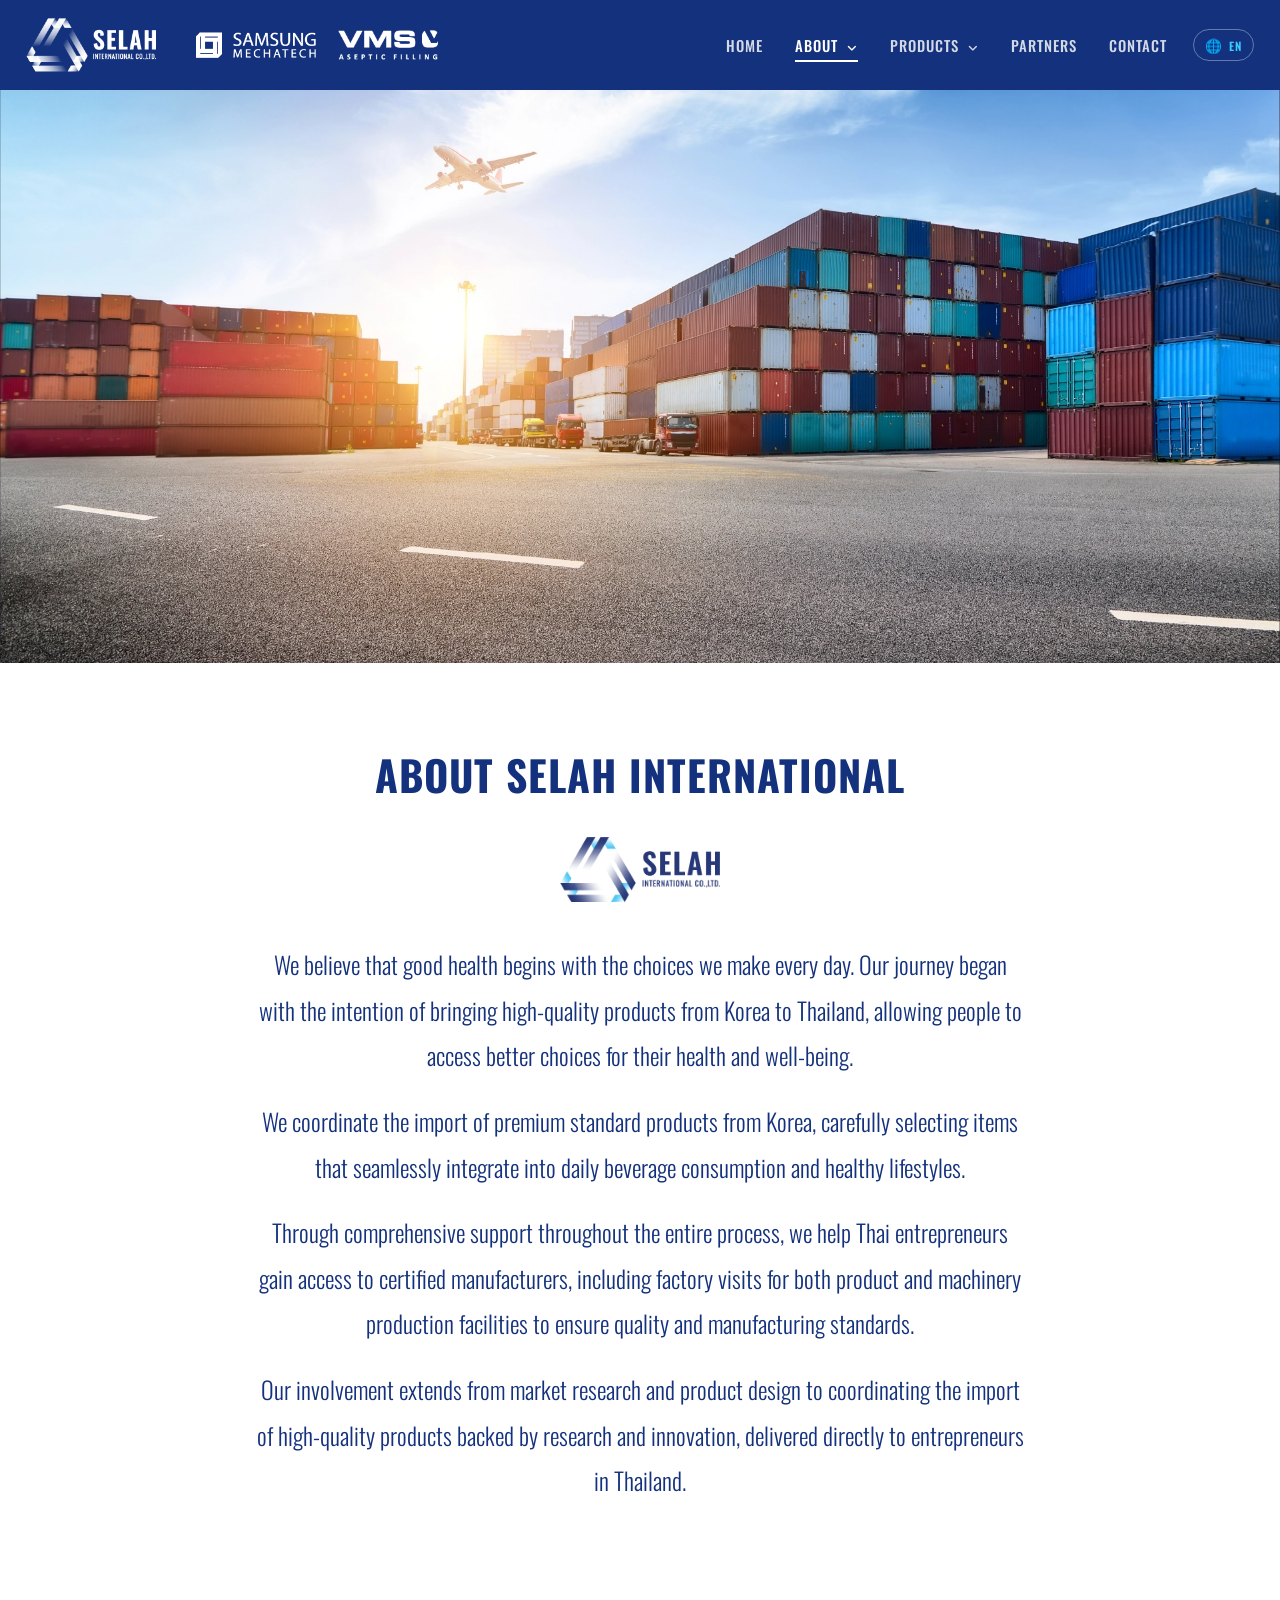
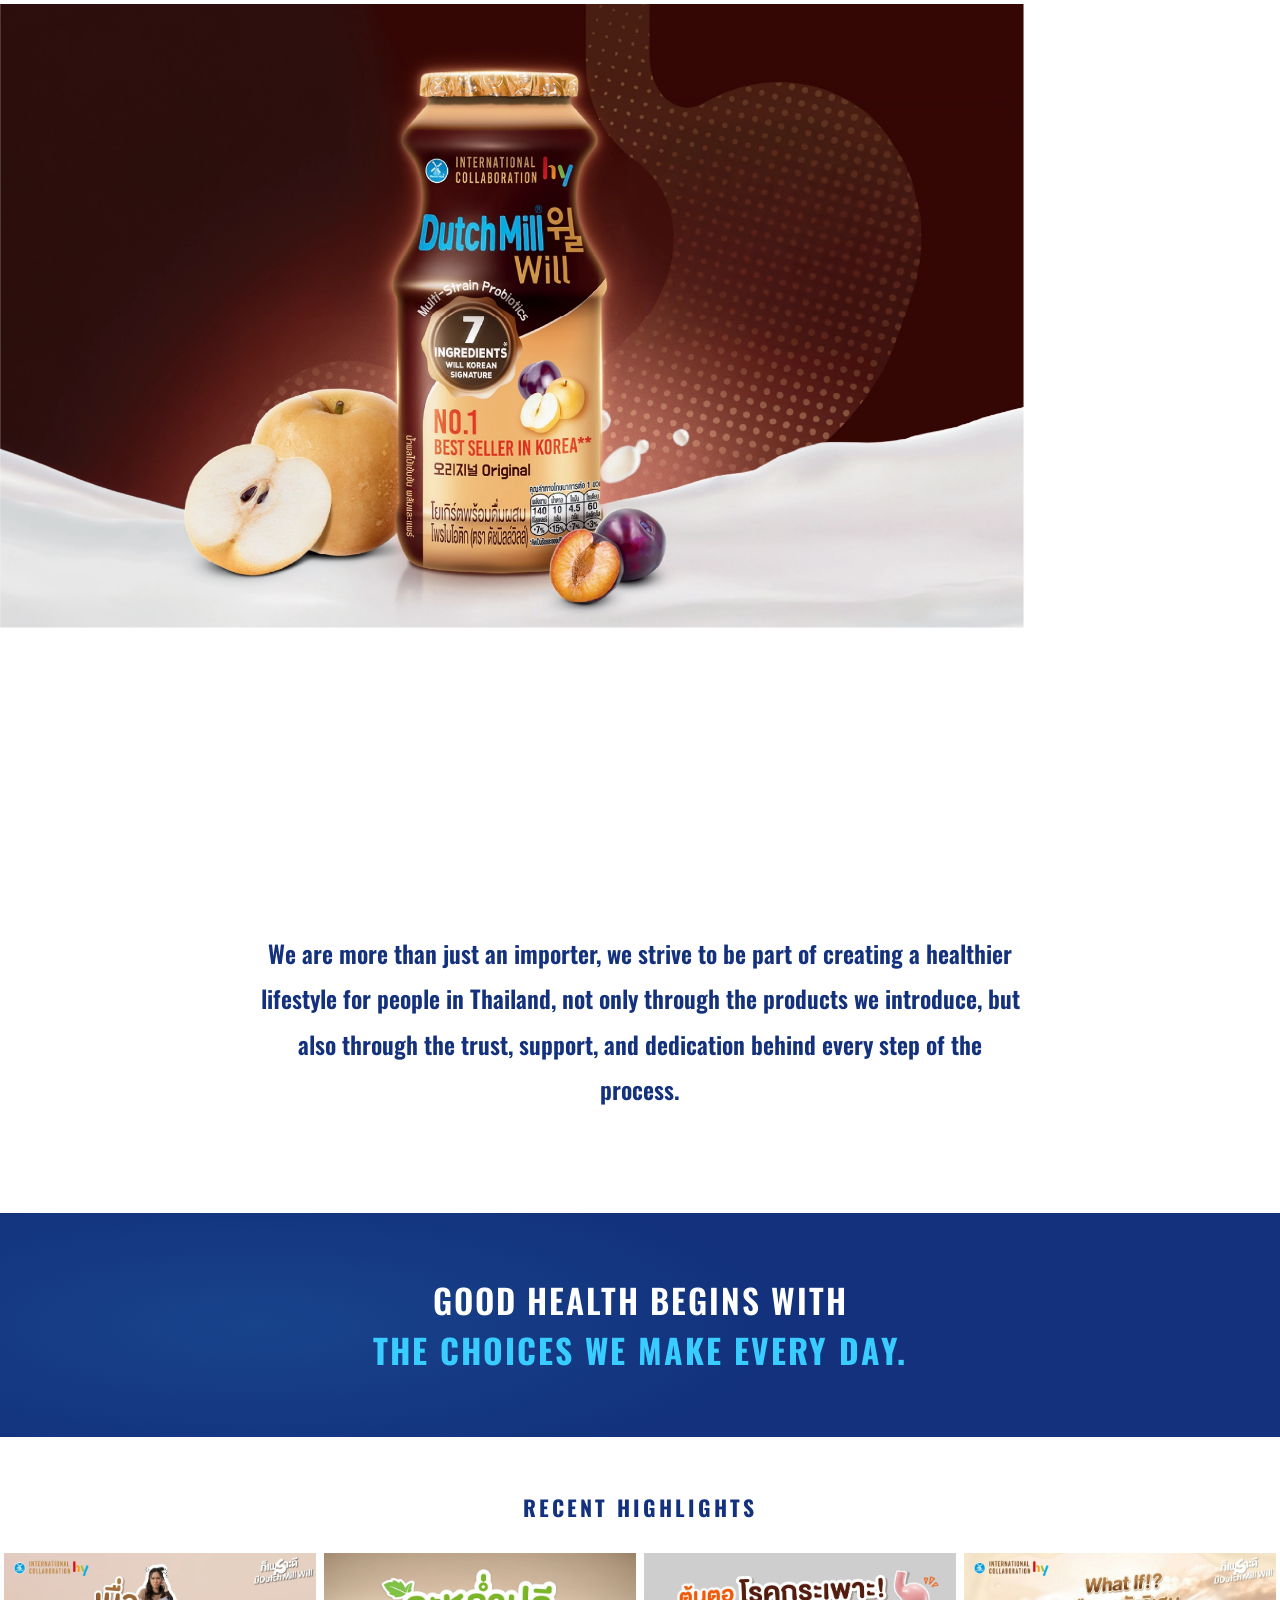
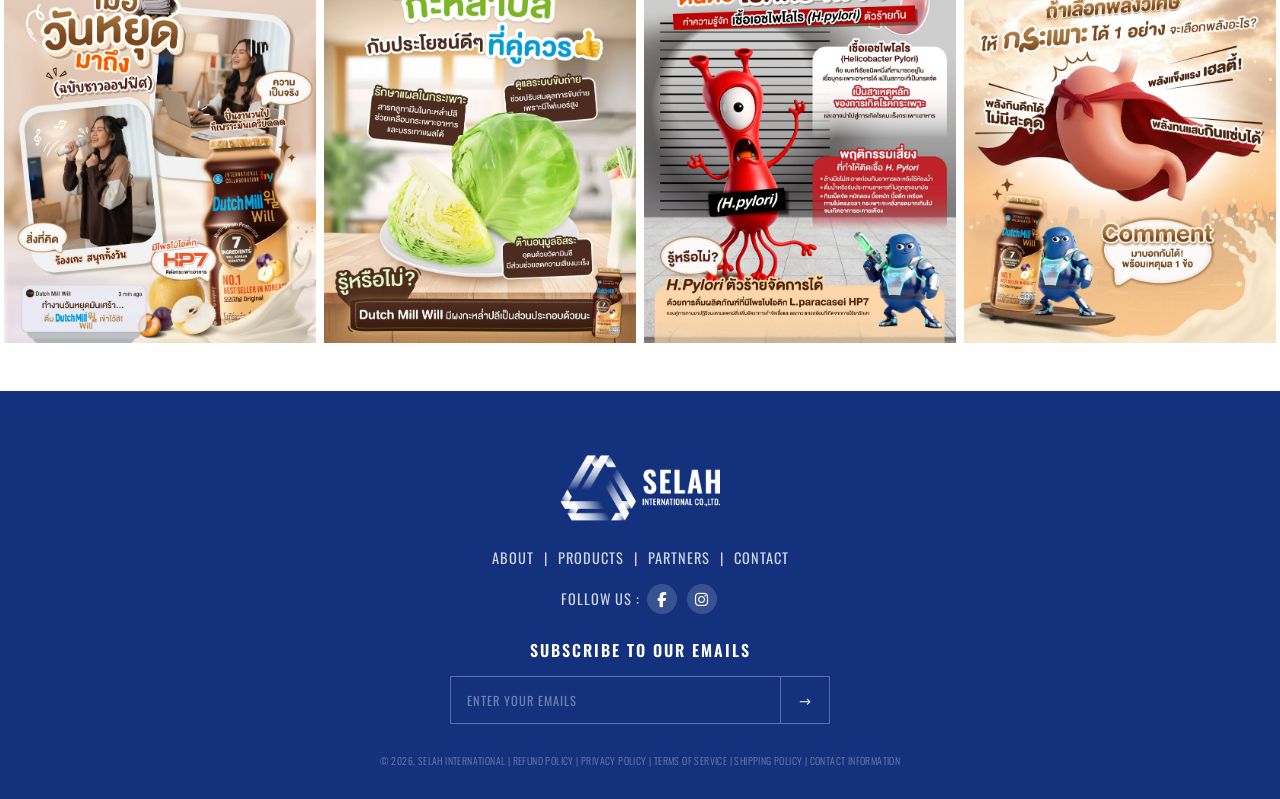
==== commit 8322b3a9: "Full deploy: updated product images, sliders, retail logos, user edits Co-Authored-By: Claude Sonnet" ====
--- a/about.html
+++ b/about.html
@@ -18,11 +18,8 @@
   <div class="wrap-sm">
     <h2 class="about-title" data-anim="up" data-i18n="about_title">ABOUT SELAH INTERNATIONAL</h2>
     <div class="about-logo-center" data-anim="up">
-      <span class="selah-mark"><img src="images/selah-logo.webp" alt="SELAH" style="width:100%;height:100%;object-fit:contain"></span>
-      <div class="about-logo-texts">
-        <div class="al-name">SELAH</div>
-        <div class="al-sub">INTERNATIONAL CO.,LTD.</div>
-      </div>
+      <img src="images/selah-logo.webp" width="160px" alt="">
+      
     </div>
     <p class="body-para" data-anim="up" data-i18n="about_p1"></p>
     <p class="body-para" data-anim="up" data-i18n="about_p2"></p>
@@ -43,36 +40,6 @@
   </div>
 </section>
 
-<section class="sec" style="padding-top:0">
-  <div class="wrap-sm">
-    <h2 class="sep-title" data-anim="up" data-i18n="sep_title">SPECIAL EXCLUSIVE PARTNERS</h2>
-    <p class="body-para" data-anim="up" data-i18n="sep_p1"></p>
-    <p class="body-para bold" data-anim="up" data-i18n="sep_p2"></p>
-    <p class="body-para" data-anim="up" data-i18n="sep_p3"></p>
-    <p class="body-para" data-anim="up" data-i18n="sep_p4"></p>
-  </div>
-</section>
-
-<div class="partner-showcase" data-anim="up">
-  <div class="ps-logo"><img data-cms-img="sep-samsung-logo" src="images/logo-samsung.webp" alt="Samsung Mechatech" style="max-height:130px;max-width:400px;object-fit:contain"></div>
-  <p class="ps-name" data-i18n="sep_samsung_name">SAMSUNG MECHATECH</p>
-  <p class="ps-url" data-i18n="sep_samsung_url">OFFICIAL WEBSITE : SAMSUNGMECHA.COM</p>
-</div>
-
-<div class="partner-showcase" data-anim="up">
-  <div class="ps-logo"><img data-cms-img="sep-vms-logo" src="images/logo-vms.webp" alt="VMS Aseptic Filling" style="max-height:120px;max-width:400px;object-fit:contain"></div>
-  <p class="ps-name" data-i18n="sep_vms_name">VMS ASEPTIC FILLING</p>
-  <p class="ps-url" data-i18n="sep_vms_url">OFFICIAL WEBSITE : VMS-MASCHINENBAU.DE</p>
-</div>
-
-<section class="sec">
-  <div class="wrap-sm">
-    <p class="body-para" data-anim="up" data-i18n="sep_p5"></p>
-    <p class="body-para" data-anim="up" data-i18n="sep_p6"></p>
-    <p class="body-para" data-anim="up" data-i18n="sep_p7"></p>
-  </div>
-</section>
-
 <div class="banner">
   <p class="banner-l1" data-anim="fade" data-i18n="banner_l1">GOOD HEALTH BEGINS WITH</p>
   <p class="banner-l2" data-anim="fade" data-i18n="banner_l2">THE CHOICES WE MAKE EVERY DAY.</p>
@@ -80,17 +47,34 @@
 
 <div class="highlights-sec">
   <p class="highlights-label" data-anim="up" data-i18n="highlights">RECENT HIGHLIGHTS</p>
-  <div class="highlights-grid">
-    <div class="highlights-tile"><img data-cms-img="about-ig-1" src="images/feed-1.jpg" alt="" loading="lazy"></div>
-    <div class="highlights-tile"><img data-cms-img="about-ig-2" src="images/feed-2.jpg" alt="" loading="lazy"></div>
-    <div class="highlights-tile"><img data-cms-img="about-ig-3" src="images/feed-3.jpg" alt="" loading="lazy"></div>
-    <div class="highlights-tile"><img data-cms-img="about-ig-4" src="images/feed-4.jpg" alt="" loading="lazy"></div>
-    <div class="highlights-tile"><img data-cms-img="about-ig-5" src="images/feed-5.jpg" alt="" loading="lazy"></div>
-    <div class="highlights-tile"><img data-cms-img="about-ig-6" src="images/feed-6.jpg" alt="" loading="lazy"></div>
-    <div class="highlights-tile"><img data-cms-img="about-ig-7" src="images/feed-7.jpg" alt="" loading="lazy"></div>
-    <div class="highlights-tile"><img data-cms-img="about-ig-8" src="images/feed-8.jpg" alt="" loading="lazy"></div>
-    <div class="highlights-tile"><img data-cms-img="about-ig-9" src="images/feed-9.jpg" alt="" loading="lazy"></div>
-    <div class="highlights-tile"><img data-cms-img="about-ig-10" src="images/feed-10.jpg" alt="" loading="lazy"></div>
+  <div class="highlights-marquee">
+    <div class="highlights-track">
+      <div class="highlights-set">
+        <div class="highlights-tile"><div class="ht-inner"><img data-cms-img="home-ig-1" src="images/feed-1.jpg" alt="" loading="lazy"></div></div>
+        <div class="highlights-tile"><div class="ht-inner"><img data-cms-img="home-ig-2" src="images/feed-2.jpg" alt="" loading="lazy"></div></div>
+        <div class="highlights-tile"><div class="ht-inner"><img data-cms-img="home-ig-3" src="images/feed-3.jpg" alt="" loading="lazy"></div></div>
+        <div class="highlights-tile"><div class="ht-inner"><img data-cms-img="home-ig-4" src="images/feed-4.jpg" alt="" loading="lazy"></div></div>
+        <div class="highlights-tile"><div class="ht-inner"><img data-cms-img="home-ig-5" src="images/feed-5.jpg" alt="" loading="lazy"></div></div>
+        <div class="highlights-tile"><div class="ht-inner"><img data-cms-img="home-ig-6" src="images/feed-6.jpg" alt="" loading="lazy"></div></div>
+        <div class="highlights-tile"><div class="ht-inner"><img data-cms-img="home-ig-7" src="images/feed-7.jpg" alt="" loading="lazy"></div></div>
+        <div class="highlights-tile"><div class="ht-inner"><img data-cms-img="home-ig-8" src="images/feed-8.jpg" alt="" loading="lazy"></div></div>
+        <div class="highlights-tile"><div class="ht-inner"><img data-cms-img="home-ig-9" src="images/feed-9.jpg" alt="" loading="lazy"></div></div>
+        <div class="highlights-tile"><div class="ht-inner"><img data-cms-img="home-ig-10" src="images/feed-10.jpg" alt="" loading="lazy"></div></div>
+      </div>
+      <!-- SET 2 -->
+      <div class="highlights-set">
+        <div class="highlights-tile"><div class="ht-inner"><img data-cms-img="home-ig-1" src="images/feed-1.jpg" alt="" loading="lazy"></div></div>
+        <div class="highlights-tile"><div class="ht-inner"><img data-cms-img="home-ig-2" src="images/feed-2.jpg" alt="" loading="lazy"></div></div>
+        <div class="highlights-tile"><div class="ht-inner"><img data-cms-img="home-ig-3" src="images/feed-3.jpg" alt="" loading="lazy"></div></div>
+        <div class="highlights-tile"><div class="ht-inner"><img data-cms-img="home-ig-4" src="images/feed-4.jpg" alt="" loading="lazy"></div></div>
+        <div class="highlights-tile"><div class="ht-inner"><img data-cms-img="home-ig-5" src="images/feed-5.jpg" alt="" loading="lazy"></div></div>
+        <div class="highlights-tile"><div class="ht-inner"><img data-cms-img="home-ig-6" src="images/feed-6.jpg" alt="" loading="lazy"></div></div>
+        <div class="highlights-tile"><div class="ht-inner"><img data-cms-img="home-ig-7" src="images/feed-7.jpg" alt="" loading="lazy"></div></div>
+        <div class="highlights-tile"><div class="ht-inner"><img data-cms-img="home-ig-8" src="images/feed-8.jpg" alt="" loading="lazy"></div></div>
+        <div class="highlights-tile"><div class="ht-inner"><img data-cms-img="home-ig-9" src="images/feed-9.jpg" alt="" loading="lazy"></div></div>
+        <div class="highlights-tile"><div class="ht-inner"><img data-cms-img="home-ig-10" src="images/feed-10.jpg" alt="" loading="lazy"></div></div>
+      </div>
+    </div>
   </div>
 </div>
 
--- a/css/style.css
+++ b/css/style.css
@@ -4,7 +4,8 @@
    Light Blue #39CCFF  ·  White #FFFFFF
    ============================================================ */
 
-@import url("https://fonts.googleapis.com/css2?family=Oswald:wght@300;400;500;600;700&family=Sarabun:wght@300;400;500;600;700&display=swap");
+@import url("https://fonts.googleapis.com/css2?family=Anuphan:wght@200;300;400;500;600;700&family=Oswald:wght@200;300;400;500;600;700&display=swap");
+@import url("https://cdnjs.cloudflare.com/ajax/libs/font-awesome/6.5.2/css/all.min.css");
 
 *,
 *::before,
@@ -31,15 +32,15 @@
   scroll-behavior: smooth;
 }
 body {
-  font-family: "Oswald", "Sarabun", sans-serif;
+  font-family: "Oswald", "Anuphan", sans-serif;
   color: var(--body-text);
   background: #fff;
   overflow-x: hidden;
   font-weight: 300;
 }
-/* Thai language uses Sarabun for body legibility */
+/* Thai language uses Anuphan for body legibility */
 html[lang="th"] body {
-  font-family: "Sarabun", "Oswald", sans-serif;
+  font-family: "Anuphan", "Oswald", sans-serif;
 }
 
 a {
@@ -116,11 +117,28 @@
    ============================================================ */
 .navbar {
   background: var(--navy);
-  position: sticky;
+  position: fixed;
   top: 0;
+  left: 0;
+  right: 0;
   z-index: 9000;
   width: 100%;
-  transition: box-shadow 0.3s;
+  transition:
+    background 0.35s,
+    box-shadow 0.3s;
+}
+.navbar.transparent {
+  background: transparent;
+}
+body {
+  padding-top: 74px;
+}
+body.hero-page {
+  padding-top: 0;
+}
+body.hero-page .hero {
+  margin-top: 0px;
+  padding-top: 0;
 }
 .navbar.shadow {
   box-shadow: 0 2px 20px rgba(0, 0, 0, 0.35);
@@ -129,7 +147,7 @@
   max-width: 1280px;
   margin: 0 auto;
   padding: 0 26px;
-  height: 74px;
+  height: 90px;
   display: flex;
   align-items: center;
   gap: 18px;
@@ -254,6 +272,50 @@
 .nav-links a:hover::after,
 .nav-links a.active::after {
   transform: scaleX(1);
+}
+
+/* Dropdown (Desktop) */
+.has-dropdown {
+  position: relative;
+}
+.dropdown {
+  position: absolute;
+  top: 100%;
+  left: 0;
+  background: var(--navy);
+  min-width: 200px;
+  list-style: none;
+  padding: 8px 0;
+  margin: 0;
+  opacity: 0;
+  visibility: hidden;
+  transform: translateY(10px);
+  transition: all 0.3s var(--ease);
+  box-shadow: 0 10px 30px rgba(0, 0, 0, 0.2);
+  border-radius: 4px;
+}
+.has-dropdown:hover .dropdown {
+  opacity: 1;
+  visibility: visible;
+  transform: translateY(0);
+}
+.dropdown li {
+  display: block;
+}
+.dropdown li a {
+  display: block;
+  padding: 10px 20px;
+  font-size: 0.85rem;
+  color: rgba(255, 255, 255, 0.82);
+  border: none;
+}
+.dropdown li a::after {
+  display: none !important;
+}
+.dropdown li a:hover,  
+.dropdown li a.active {
+  background: #39CCFF;
+  color: #fff;
 }
 
 /* Language toggle */
@@ -355,12 +417,39 @@
   padding-left: 10px;
 }
 
+/* Mobile Dropdown */
+.mob-dropdown {
+  display: flex;
+  flex-direction: column;
+}
+.mob-sub {
+  display: flex;
+  flex-direction: column;
+  background: rgba(0, 0, 0, 0.15);
+  border-left: 2px solid var(--blue);
+  margin: 0 0 10px 10px;
+}
+.mob-sub a {
+  font-size: 1.1rem;
+  padding: 12px 0 12px 16px;
+  color: rgba(255, 255, 255, 0.6);
+  border-bottom: 1px solid rgba(255, 255, 255, 0.04);
+}
+.mob-sub a:last-child {
+  border-bottom: none;
+}
+.mob-sub a:hover,
+.mob-sub a.active {
+  padding-left: 24px;
+  color: #fff;
+}
+
 /* ============================================================
    HERO SLIDER
    ============================================================ */
 .hero {
   position: relative;
-  height: clamp(500px, 46vw, 100vh);
+  height: clamp(500px, 100vh, 100vh);
   overflow: hidden;
   background: var(--maroon);
 }
@@ -467,7 +556,7 @@
   transition: transform 7s linear;
 }
 .intro-photo:hover img {
-  transform: scale(1.00);
+  transform: scale(1);
 }
 .intro-card {
   background: var(--navy);
@@ -507,7 +596,7 @@
 }
 .intro-tagline {
   font-family: "Oswald", sans-serif;
-  font-size: 2.0rem;
+  font-size: 2rem;
   font-weight: 600;
   color: var(--blue);
   letter-spacing: 0.3px;
@@ -654,8 +743,8 @@
   flex-wrap: wrap;
 }
 .retail-circle {
-  width: 138px;
-  height: 138px;
+  width: 200px;
+  height: 200px;
   border-radius: 50%;
   overflow: hidden;
   box-shadow: 0 6px 20px rgba(0, 0, 0, 0.12);
@@ -675,7 +764,7 @@
 }
 
 /* ============================================================
-   RECENT HIGHLIGHTS — full-bleed grid, 2 rows x 5 cols
+   RECENT HIGHLIGHTS — Marquee Slider
    ============================================================ */
 .highlights-sec {
   padding: 54px 0 0;
@@ -690,35 +779,63 @@
   margin-bottom: 30px;
   text-transform: uppercase;
 }
-.highlights-grid {
-  display: grid;
-  grid-template-columns: repeat(5, 1fr);
-  gap: 0;
+.highlights-marquee {
+  width: 100%;
+  overflow: hidden;
+  margin-bottom: 3rem;
+  position: relative;
+}
+.highlights-track {
+  display: flex;
+  width: max-content;
+  transition: transform 0.5s var(--ease);
+}
+.highlights-track:hover {
+  /* optional: stop sliding visually, handled by JS later if needed */
+}
+.highlights-set {
+  display: flex;
 }
 .highlights-tile {
-  aspect-ratio: 1;
+  /* Exactly 1 image per viewport on mobile, or 4 on desktop?
+     To slide "one image at a time" cleanly with steps, 
+     it's best if we just let it shift by the exact width of one tile. 
+     Let's define tile width explicitly. */
+  width: 25vw; 
+  flex-shrink: 0;
+  padding: 0 4px;
+}
+@media (max-width: 960px) {
+  .highlights-tile { width: 33.333vw; }
+}
+@media (max-width: 600px) {
+  .highlights-tile { width: 50vw; }
+}
+.ht-inner {
+  width: 100%;
+  aspect-ratio: 0;
   overflow: hidden;
   position: relative;
   background: var(--light-gray);
 }
-.highlights-tile img {
+.ht-inner img {
   width: 100%;
   height: 100%;
   object-fit: cover;
   transition: transform 0.5s var(--ease), filter 0.3s;
 }
-.highlights-tile:hover img {
+.ht-inner:hover img {
   transform: scale(1.1);
 }
-.highlights-tile::after {
+.ht-inner::after {
   content: "";
   position: absolute;
   inset: 0;
-  background: linear-gradient(180deg, transparent 40%, rgba(19,49,124,0.35) 100%);
+  background: linear-gradient(180deg, transparent 40%, rgba(19, 49, 124, 0.35) 100%);
   opacity: 0;
   transition: opacity 0.3s;
 }
-.highlights-tile:hover::after {
+.ht-inner:hover::after {
   opacity: 1;
 }
 
@@ -791,12 +908,12 @@
   display: inline-flex;
   align-items: center;
   justify-content: center;
-  width: 26px;
-  height: 26px;
+  width: 30px;
+  height: 30px;
   border-radius: 50%;
   background: rgba(255, 255, 255, 0.16);
   color: #fff;
-  font-size: 0.72rem;
+  font-size: 15px;
   margin: 0 3px;
   transition:
     background 0.2s,
@@ -862,7 +979,7 @@
    PAGE HERO (about / product)
    ============================================================ */
 .page-hero {
-  height: clamp(280px, 32vw, 460px);
+  height: clamp(500px, 46vw, 800px);
   overflow: hidden;
   position: relative;
   background: #0a1020;
@@ -920,11 +1037,11 @@
   color: rgba(19, 49, 124, 0.55);
 }
 .body-para {
-  text-align: center;
-  font-size: 1rem;
+  text-align: center; 
+  font-size: 1.5rem;
   line-height: 1.9;
   color: var(--navy);
-  max-width: 680px;
+  max-width: 820px;
   margin: 0 auto 20px;
   font-weight: 300;
 }
@@ -936,13 +1053,14 @@
 }
 .about-photo {
   width: 100%;
-  max-height: 460px;
+  max-height: 100%;
   overflow: hidden;
 }
 .about-photo img {
-  width: 100%;
+  width: 80%;
   object-fit: cover;
   object-position: center;
+  place-self: center;
 }
 
 /* Partner showcase (exclusive) */
@@ -1005,7 +1123,7 @@
 }
 .tl-media img {
   width: 100%;
-  aspect-ratio: 4/3;
+  aspect-ratio: 0;
   object-fit: cover;
   transition: transform 0.5s var(--ease);
 }
@@ -1016,23 +1134,24 @@
   text-align: center;
 }
 .tl-info .tl-logo {
-  max-height: 90px;
+  max-height: 150px;
   margin: 0 auto 18px;
   object-fit: contain;
 }
 .tl-info .tl-divider {
-  width: 70%;
-  height: 1px;
-  background: rgba(19, 49, 124, 0.25);
+  width: 100%;
+  height: 3px;
+  background: rgb(19 49 124);
   margin: 18px auto;
 }
 .tl-year {
   font-family: "Oswald", sans-serif;
-  font-size: 1.05rem;
+  font-size: 1.5rem;
   font-weight: 600;
-  letter-spacing: 2px;
+  letter-spacing: 1px;
   color: var(--navy);
   text-transform: uppercase;
+  text-align: end;
 }
 .tl-info a.tl-cta {
   display: inline-block;
@@ -1045,13 +1164,14 @@
   text-transform: uppercase;
   border-bottom: 1px solid var(--blue);
   padding-bottom: 2px;
+  float: right;
 }
 
 /* ============================================================
    PRODUCT DETAIL PAGE
    ============================================================ */
 .prod-hero {
-  height: clamp(300px, 40vw, 540px);
+  height: clamp(500px, 50vw, 800px);
   overflow: hidden;
   position: relative;
   background: var(--maroon);
@@ -1078,21 +1198,21 @@
 }
 .prod-detail-grid {
   display: grid;
-  grid-template-columns: 320px 1fr;
+  grid-template-columns: 450px 1fr;
   gap: 64px;
   align-items: center;
 }
 .prod-detail-grid.reverse .bottle-wrap {
-  order: 2;
+  order: 0;
 }
 .bottle-wrap {
   text-align: center;
 }
 .bottle-wrap img {
-  max-height: 480px;
+  max-height: 100%;
   object-fit: contain;
   margin: 0 auto;
-  filter: drop-shadow(0 14px 34px rgba(0, 0, 0, 0.18));
+  /* filter: drop-shadow(0 14px 34px rgba(0, 0, 0, 0.18)); */
   transition: transform 0.45s var(--ease);
 }
 .bottle-wrap:hover img {
@@ -1102,18 +1222,18 @@
   margin-bottom: 24px;
 }
 .dm-will-logo img {
-  max-height: 90px;
+  max-height: 150px;
   object-fit: contain;
 }
 .prod-lead {
   color: var(--navy);
   font-weight: 600;
-  font-size: 1.05rem;
+  font-size: 2rem;
   line-height: 1.75;
   margin-bottom: 18px;
 }
 .prod-body {
-  font-size: 0.96rem;
+  font-size: 1.5rem;
   color: var(--navy);
   line-height: 1.9;
   font-weight: 300;
@@ -1148,7 +1268,7 @@
 }
 .pb-name {
   font-family: "Oswald", sans-serif;
-  font-size: 1.35rem;
+  font-size: 2rem;
   font-weight: 700;
   letter-spacing: 2px;
   color: var(--navy);
@@ -1156,7 +1276,7 @@
 }
 .pb-url {
   font-family: "Oswald", sans-serif;
-  font-size: 0.92rem;
+  font-size: 1.5rem;
   font-weight: 400;
   letter-spacing: 1.5px;
   color: var(--navy);
@@ -1243,7 +1363,7 @@
     border-color 0.2s;
 }
 html[lang="th"] .cf {
-  font-family: "Sarabun", sans-serif;
+  font-family: "Anuphan", sans-serif;
 }
 .cf::placeholder {
   color: #9fb0d6;
@@ -1339,15 +1459,12 @@
   .products-grid {
     grid-template-columns: 1fr 1fr;
   }
-  .highlights-grid {
-    grid-template-columns: repeat(3, 1fr);
-  }
   .ep-row {
     gap: 40px;
   }
   .retail-circle {
-    width: 104px;
-    height: 104px;
+    width: 120px;
+    height: 120px;
   }
   .retail-row {
     gap: 18px;
@@ -1404,3 +1521,44 @@
     padding: 16px 50px;
   }
 }
+
+/* ============================================================
+   GLOBAL FONT OVERRIDE FOR THAI LANGUAGE SUPPORT
+   ============================================================ */
+body,
+.brand-name,
+.np-samsung,
+.np-vms,
+.nav-links a,
+.lang-toggle,
+.mob-nav a,
+.sec-title,
+.card-logo-name,
+.intro-tagline,
+.ep-txt,
+.prod-label,
+.banner-l1,
+.banner-l2,
+.highlights-label,
+.foot-logo-name,
+.foot-nav,
+.foot-follow,
+.foot-sub-title,
+.foot-sub-form input,
+.about-title,
+.sep-title,
+.about-logo-texts .al-name,
+.ps-name,
+.ps-url,
+.tl-year,
+.tl-info a.tl-cta,
+.prod-page-title,
+.pb-name,
+.pb-url,
+.ci-name-en,
+.ci-addr-en,
+.ci-row,
+.cf,
+.submit-btn {
+  font-family: "Oswald", "Anuphan", sans-serif !important;
+}
